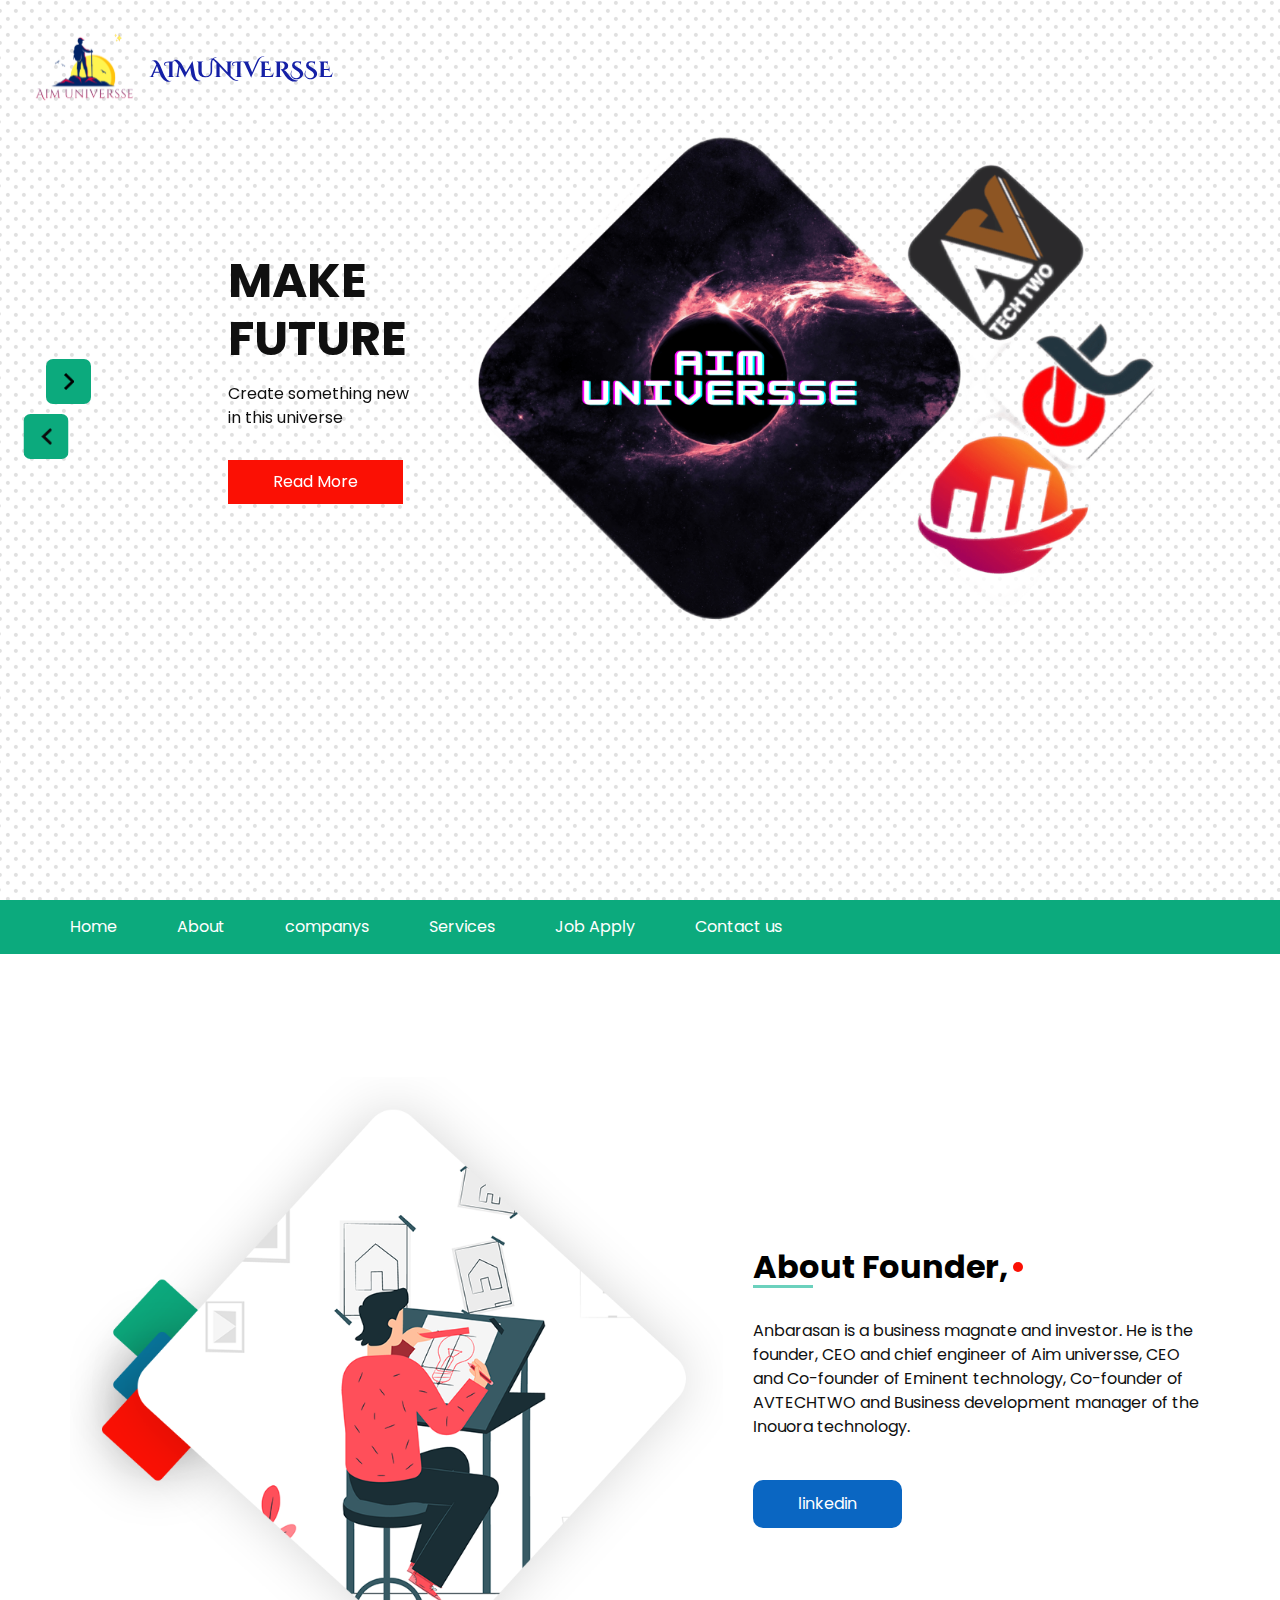
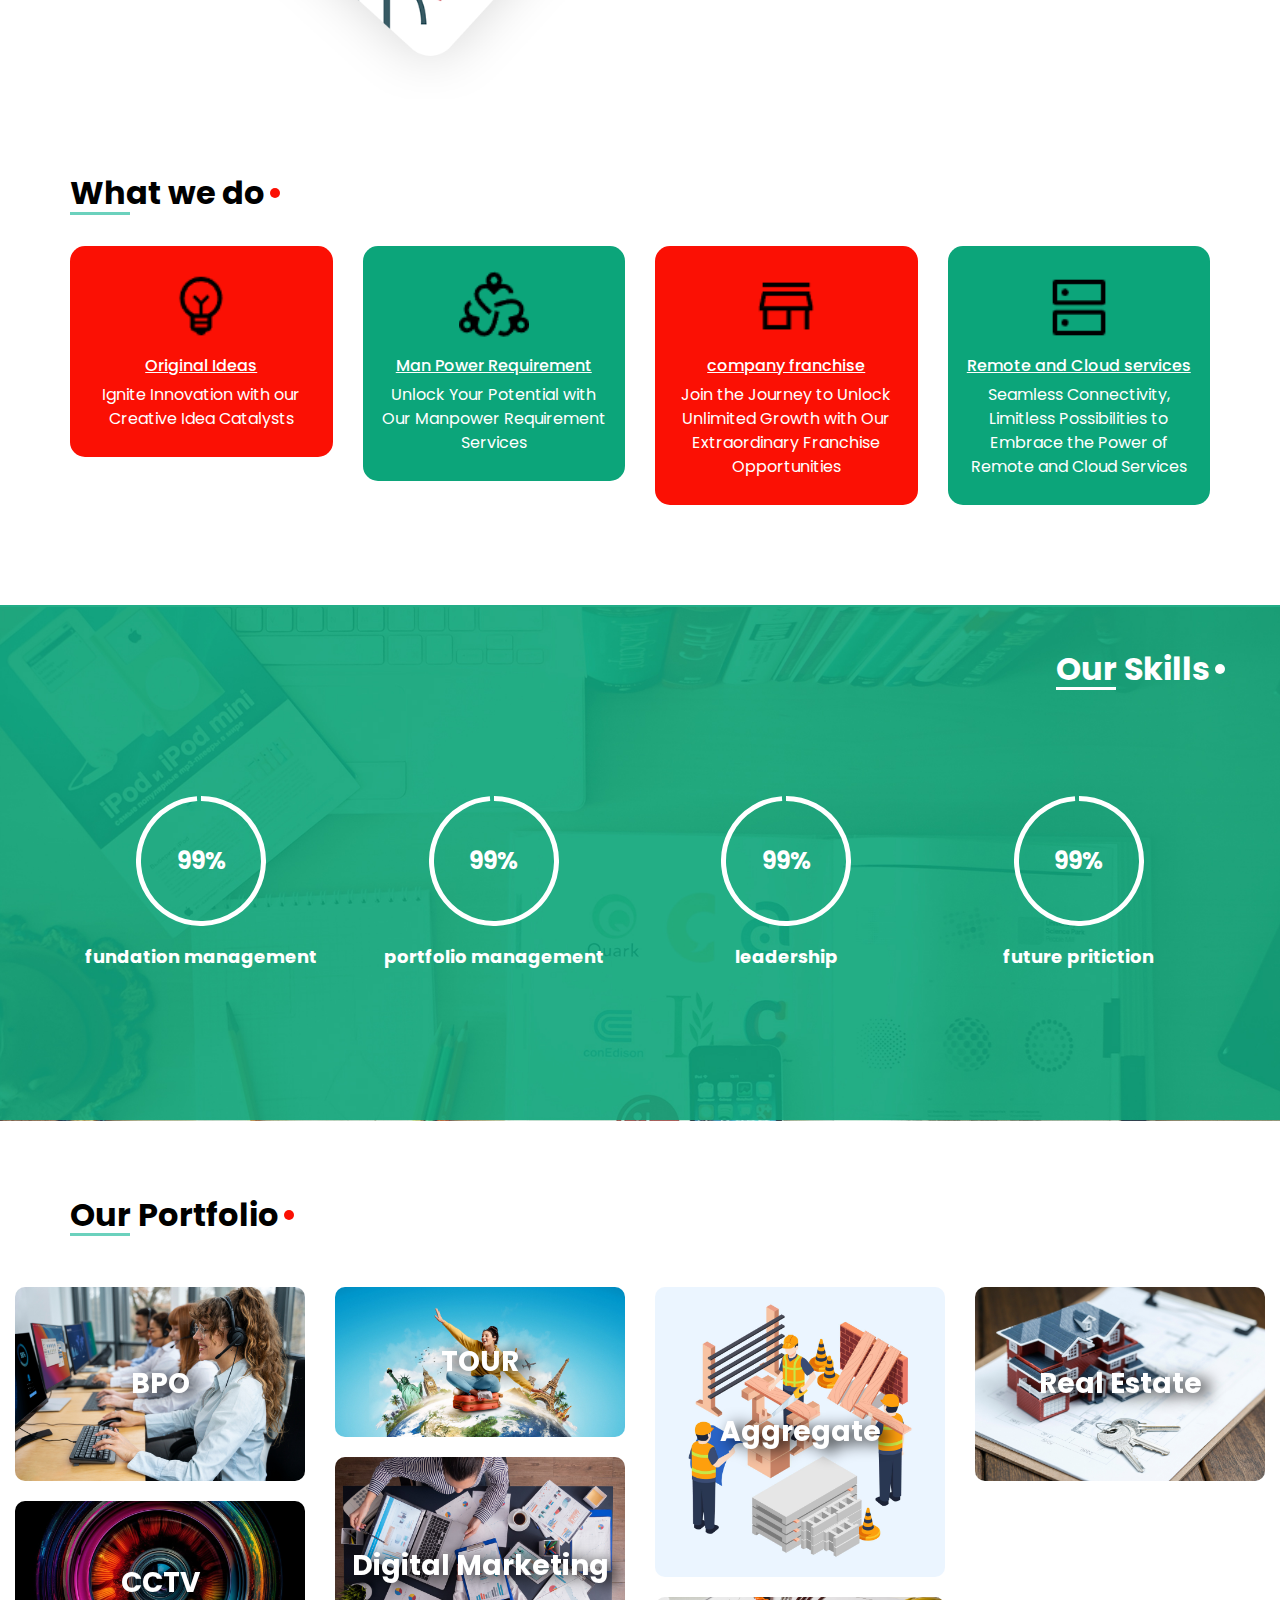
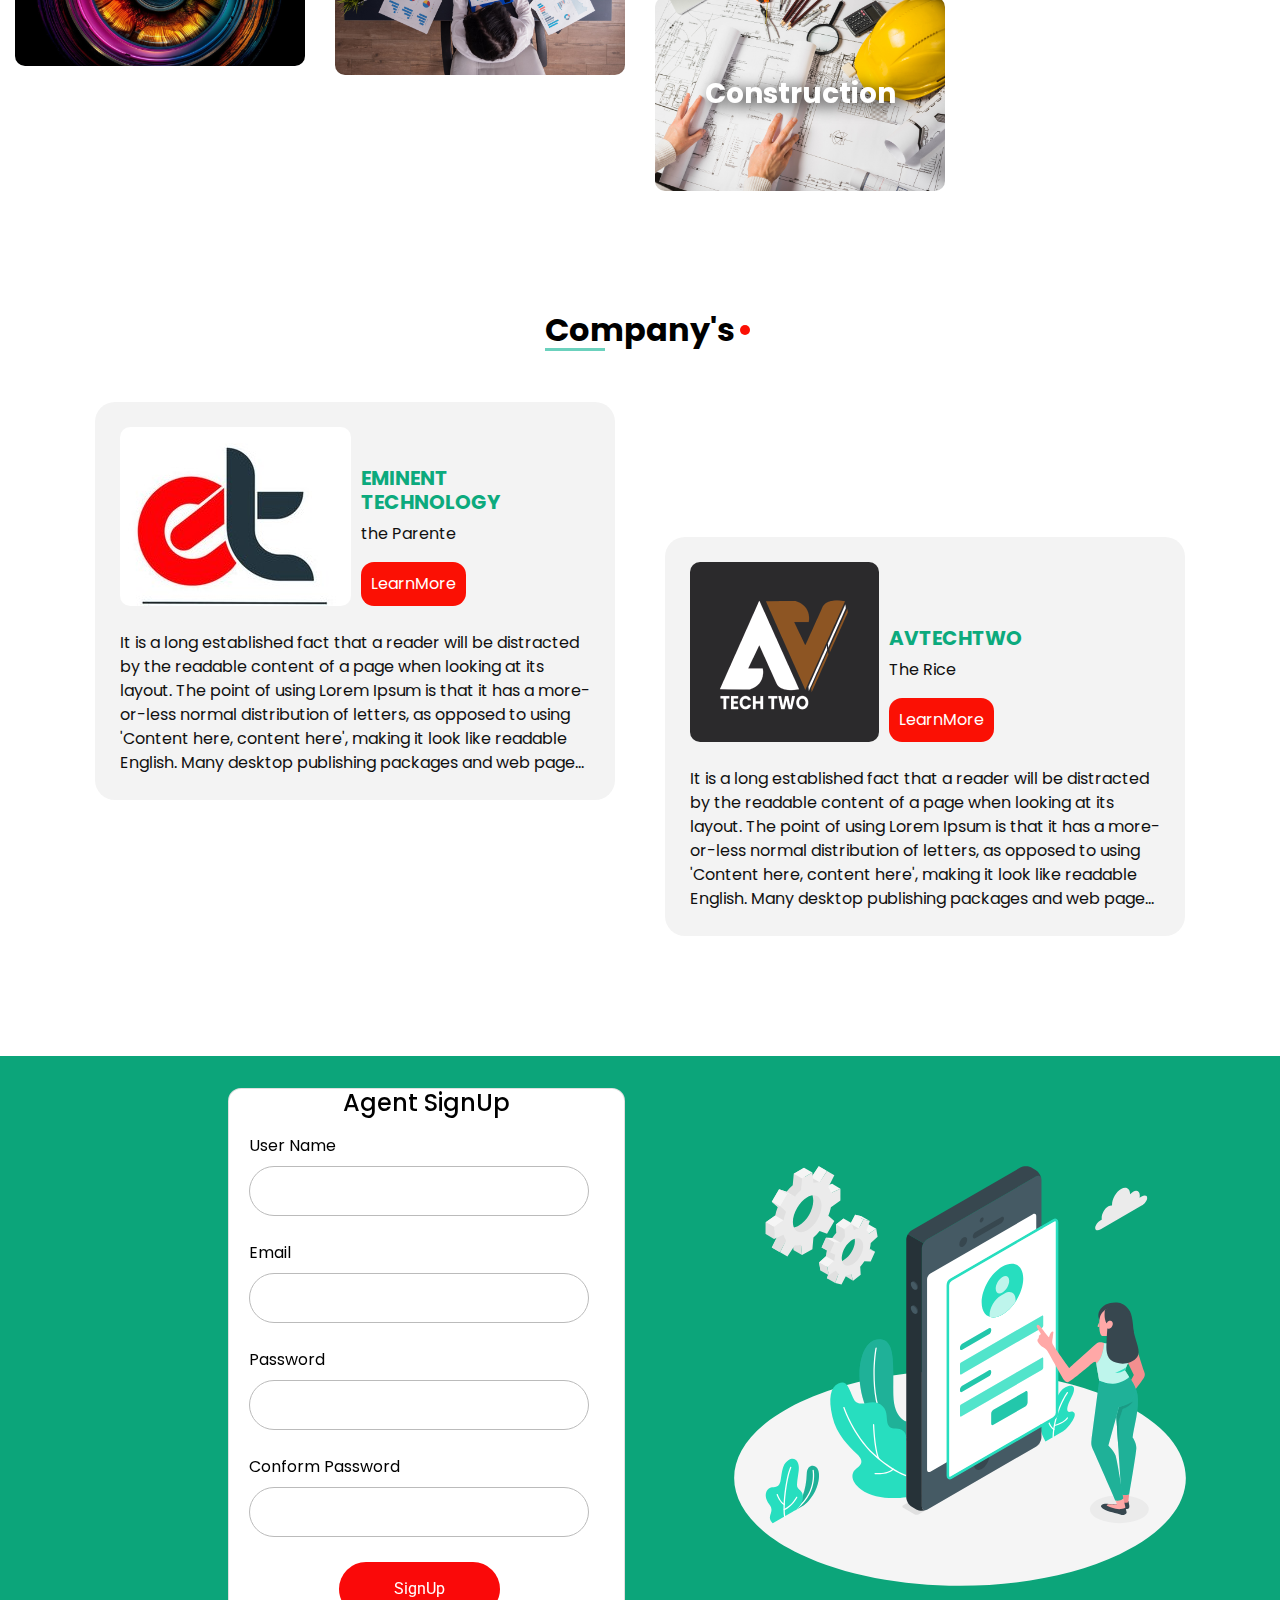
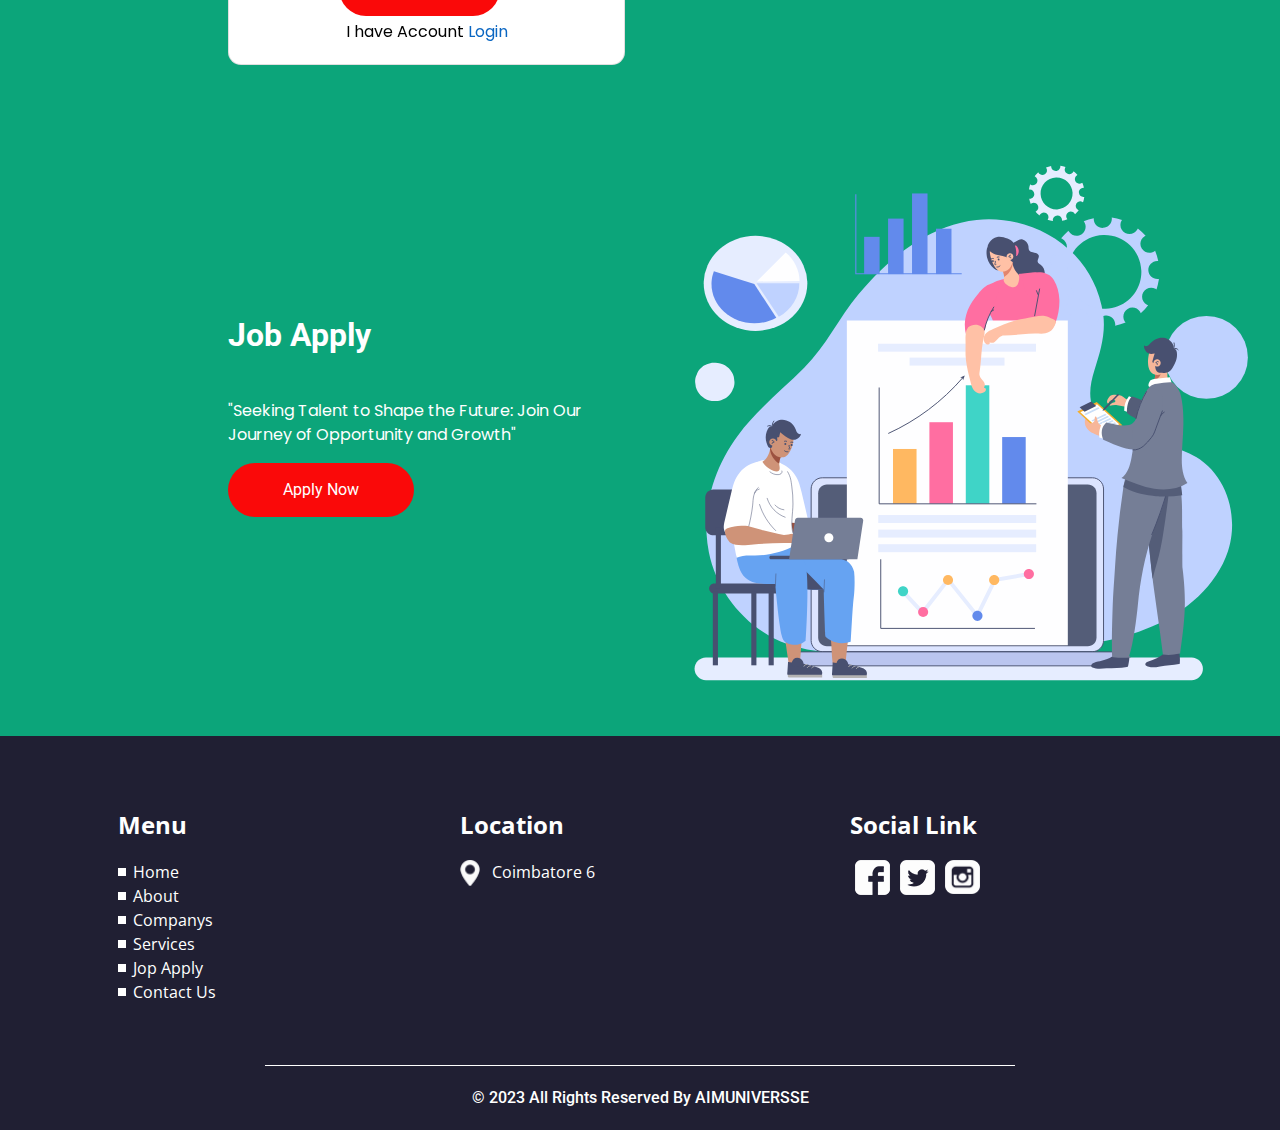
==== index.html @ 2c0c1b98 "aimuniversse files 08/12/2023" ====
<!DOCTYPE html>
<html lang="en">

<head>
  <!-- Basic -->
  <meta charset="utf-8" />
  <meta http-equiv="X-UA-Compatible" content="IE=edge" />
  <!-- Mobile Metas -->
  <meta name="viewport" content="width=device-width, initial-scale=1, shrink-to-fit=no" />
  <!-- Site Metas -->
  <meta name="keywords" content="" />
  <meta name="description" content="" />
  <meta name="author" content="" />

  <title>AIMUNIVERSSE</title>
  <!-- fevicon -->
<link rel="icon" type="image/x-icon" href="images/fevicon.ico">
  <!-- slider stylesheet -->
  <link rel="stylesheet" type="text/css" href="https://cdnjs.cloudflare.com/ajax/libs/OwlCarousel2/2.1.3/assets/owl.carousel.min.css" />

  <!-- bootstrap core css -->
  <link rel="stylesheet" type="text/css" href="css/bootstrap.css" />

  <!-- fonts style -->
  <link href="https://fonts.googleapis.com/css?family=Open+Sans:400,700|Poppins:400,700|Roboto:400,700&display=swap" rel="stylesheet" />
  <link rel="preconnect" href="https://fonts.googleapis.com">
<link rel="preconnect" href="https://fonts.gstatic.com" crossorigin>
<link href="https://fonts.googleapis.com/css2?family=Cinzel+Decorative:wght@700&family=Dongle:wght@300&family=Outfit&family=Roboto+Slab:wght@300&family=Teko:wght@300&display=swap" rel="stylesheet">
  <!-- Custom styles for this template -->
  <link href="css/style.css" rel="stylesheet" />
  <!-- responsive style -->
  <link href="css/responsive.css" rel="stylesheet" />
</head>

<body>
  <div class="hero_area">
    <!-- header section strats -->
    <header class="header_section">
      <div class="container-fluid">
        <nav class="navbar navbar-expand-lg custom_nav-container pt-3">
          <a class="navbar-brand" href="index.html">
            <svg width="120" height="100" viewBox="0 0 518 406" fill="none" xmlns="http://www.w3.org/2000/svg" xmlns:xlink="http://www.w3.org/1999/xlink">
              <rect width="518" height="406" fill="url(#pattern0)"/>
              <defs>
              <pattern id="pattern0" patternContentUnits="objectBoundingBox" width="1" height="1">
              <use xlink:href="#image0_1_2" transform="matrix(0.002 0 0 0.00255172 0 -0.137931)"/>
              </pattern>
              <image id="image0_1_2" width="500" height="500" xlink:href="[data-uri]"/>
              </defs>
              </svg>
               <span style="font-family: 'Cinzel Decorative'; color:#1520A6;" class="fs-md-5 fs-lg-5 fs-6" >
                Aimuniversse
               </span>
          </a>
          <button class="navbar-toggler" type="button" data-toggle="collapse" data-target="#navbarSupportedContent" aria-controls="navbarSupportedContent" aria-expanded="false" aria-label="Toggle navigation">
            <span class="navbar-toggler-icon"></span>
          </button>

          <div class="collapse navbar-collapse" id="navbarSupportedContent">
            <ul class="navbar-nav ml-auto mr-2">
              <li class="nav-item active">
                <a class="nav-link" href="index.html">Home <span class="sr-only">(current)</span></a>
              </li>
              <li class="nav-item">
                <a class="nav-link" href="#aboutsection">About </a>
              </li>
              <li class="nav-item">
                <a class="nav-link" href="#companys">companys </a>
              </li>
              <li class="nav-item">
                <a class="nav-link" href="#contact">Job Apply</a>
              </li>
              <li class="nav-item">
                <a class="nav-link" href="#footer">Contact us</a>
              </li>
            </ul>
            <div class="user_option">
              <div class="login_btn-container">
                
              </div>
              
            </div>
          </div>
          <div class="call_btn">
            <a href="">
           
            </a>
          </div>
        </nav>
      </div>
    </header>
    <!-- end header section -->

    <section class="slider_section">
      <div class="container-fluid">
        <div id="carouselExampleControls" class="carousel slide" data-ride="carousel">
          <div class="carousel-inner">
            <div class="carousel-item active">
              <div class="row">
                <div class="col-md-3 col-lg-2 offset-md-2">
                  <div class="detail-box">
                    <h1 style="text-transform: uppercase;">
                      Make Future
                    </h1>
                    <p>
                      Create something new in this universe
                    </p>
                    <div>
                      <a href="#aboutsection">
                        Read More
                      </a>
                    </div>
                  </div>
                </div>
                <div class="col-md-7 col-lg-8">
                  <div class="img-box">
                    <img  src="images/hero.png" alt="" />
                  </div>
                </div>
              </div>
            </div>
            <div class="carousel-item">
              <div class="row">
                <div class="col-md-3 col-lg-2 offset-md-2">
                  <div class="detail-box">
                    <h1 style="text-transform: uppercase;">
                      MAKE GOLES
                    </h1>
                    <p>
                      Aim for the Stars, Embrace the Universe: Welcome to AimUniversse
                    </p>
                    <div>
                      <a href="#aboutsection">
                        Read More
                      </a>
                    </div>
                  </div>
                </div>
                <div class="col-md-7 col-lg-8">
                  <div class="img-box">
                    <img src="images/hero.png" alt="" />
                  </div>
                </div>
              </div>
            </div>
            <div class="carousel-item">
              <div class="row">
                <div class="col-md-3 col-lg-2 offset-md-2 ">
                  <div class="detail-box">
                    <h1 style="text-transform: uppercase;">
                      MAKE NEW
                      UNIVERSE
                    </h1>
                    <p>
                      Building Dreams, Expanding Horizons: Discover the Potential of AimUniverse
                    </p>
                    <div>
                      <a href="#aboutsection">
                        Read More
                      </a>
                    </div>
                  </div>
                </div>
                <div class="col-md-7 col-lg-8">
                  <div class="img-box">
                    <img src="images/hero.png" alt="" />
                  </div>
                </div>
              </div>
            </div>
          </div>
          <a class="carousel-control-prev" href="#carouselExampleControls" role="button" data-slide="prev">
            <span class="sr-only">Previous</span>
          </a>
          <a class="carousel-control-next" href="#carouselExampleControls" role="button" data-slide="next">
            <span class="sr-only">Next</span>
          </a>
        </div>
      </div>
    </section>
  </div>

  <!-- custom menu -->
  <div class="custom_menu-container">
    <div class="container">
      <div class="custom_menu">
        <ul class="navbar-nav ">
          <li class="nav-item active">
            <a class="nav-link pl-0" href="index.html">Home <span class="sr-only">(current)</span></a>
          </li>
          <li class="nav-item">
            <a class="nav-link" href="#aboutsection">About </a>
          </li>
          <li class="nav-item">
            <a class="nav-link" href="#companys">companys</a>
          </li>
          <li class="nav-item">
            <a class="nav-link" href="#service">Services</a>
          </li>
          <li class="nav-item">
            <a class="nav-link" href="#contact">Job Apply</a>
          </li>
          <li class="nav-item">
            <a class="nav-link" href="#footer">Contact us</a>
          </li>
        </ul>
        <div class="user_option">
          <div class="login_btn-container">
           
          </div>
          
        </div>
      </div>
    </div>
  </div>

  <!-- custom menu -->

  <!-- about section -->

  <section class="about_section layout_padding mt-5" id="aboutsection">
    <div class="container">
      <div class="row">
        <div class="col-md-7">
          <div class="img-box">
            <img src="images/about-img.png" alt="" />
          </div>
        </div>
        <div class="col-md-5">
          <div class="detail-box">
            <div class="custom_heading-container">
              <h2>
                About Founder,
              </h2>
            </div>

            <p>
              Anbarasan is a business magnate and investor. He is the founder, CEO and chief engineer of Aim universse, CEO and Co-founder of Eminent technology, Co-founder of AVTECHTWO and Business development manager of the Inouora technology.
            </p>
            <div class="">
              <a style="background-color:#0A66C2;" href="">
                linkedin
              </a> 
            </div>
          </div>
        </div>
      </div>
    </div>
  </section>

  <!-- end about section -->

  <!-- do section -->
  <section class="do_section layout_padding-bottom" id="service">
    <div class="container">
      <div class="custom_heading-container">
        <h2>
          What we do
        </h2>
      </div>
      <div class="row">
        <div class="col-md-3 col-sm-6">
          <div class="content-box bg-red">
            <div class="img-box">
              <img src="images/ideas.png" alt="" />
            </div>
            <div class="detail-box">
              <h6  style="text-decoration: underline;">
                Original Ideas
              </h6>
              <p>
                Ignite Innovation with our Creative Idea Catalysts
              </p>
            </div>
          </div>
        </div>
        <div class="col-md-3 col-sm-6">
          <div class="content-box bg-green">
            <div class="img-box">
              <img src="images/manpower.png" alt="" />
            </div>
            <div class="detail-box">
              <h6 style="text-decoration: underline;">
                Man Power Requirement
              </h6>
              <p>
                Unlock Your Potential with Our Manpower Requirement Services
              </p>
            </div>
          </div>
        </div>
        <div class="col-md-3 col-sm-6">
          <div class="content-box bg-red">
            <div class="img-box">
              <img src="images/shop.png" alt="" />
            </div>
            <div class="detail-box">
              <h6  style="text-decoration: underline;">
                company franchise
              </h6>
              <p>
                Join the Journey to Unlock Unlimited Growth with Our Extraordinary Franchise Opportunities
              </p>
            </div>
          </div>
        </div>
        <div class="col-md-3 col-sm-6">
          <div class="content-box bg-green">
            <div class="img-box">
              <img src="images/server.png" alt="" />
            </div>
            <div class="detail-box">
              <h6  style="text-decoration: underline;">
                Remote and  Cloud services
              </h6>
              <p>
                Seamless Connectivity, Limitless Possibilities to Embrace the Power of Remote and Cloud Services
              </p>
            </div>
          </div>
        </div>
      </div>
    </div>
  </section>

  <!-- end do section -->
  <!-- skill section -->

  <section class="skill_section layout_padding2">
    <div class="container">
      <div class="custom_heading-container">
        <h2>
          Our Skills
        </h2>
      </div>
      <div class="skill_padding">
        <div class="row">
          <div class="col-md-3 col-sm-6">
            <div class="box">
              <div class="circle" id="circles-1"></div>
              <h6>
                fundation management
              </h6>
            </div>
          </div>
          <div class="col-md-3 col-sm-6">
            <div class="box">
              <div class="circle" id="circles-2"></div>
              <h6>
                portfolio management
              </h6>
            </div>
          </div>
          <div class="col-md-3 col-sm-6">
            <div class="box">
              <div class="circle" id="circles-3"></div>
              <h6>
                leadership
              </h6>
            </div>
          </div>
          <div class="col-md-3 col-sm-6">
            <div class="box">
              <div class="circle" id="circles-4"></div>
              <h6>
                future pritiction
              </h6>
            </div>
          </div>
        </div>
      </div>
    </div>
  </section>

  <!-- end skill section -->

  <!-- portfolio section -->
  <section class="portfolio_section layout_padding" id="portfolio">
    <div class="container">
      <div class="custom_heading-container">
        <h2>
          Our Portfolio
        </h2>
      </div>
    </div>
    <div class="container-fluid">
      <div class="row">
        <div class="col-md-6">
          <div class="row">
            <div class="col-sm-6">
              <div class="box b-1">
                <img src="images/slide_003.jpg" alt="" />
                <h4>
                  BPO
                </h4>
              </div>
              
              <div class="box b-2">
                <img src="images/slide_002.jpg" alt="" />
                <h4>
                  CCTV
                </h4>
              </div>
            </div>
            <div class="col-sm-6">
              <div class="box b-3">
                <img src="images/tour_01.jpg" alt="" />
                <h4>
                  TOUR
                </h4>
              </div>
              <div class="box b-3" style="margin-top: 20px;">
                <img src="images/digital_001.jpg" alt="" />
                <h4>
                  Digital Marketing
                </h4>
              </div>
            </div>
          </div>
        </div>
        <div class="col-md-6">
          <div class="row">
            <div class="col-sm-6">
              <div class="box b-4">
                <img src="images/aggregate_1.jpg" alt="" />
                <h4>
                  Aggregate
                </h4>
              </div>
              <div class="box b-5">
                <img src="images/constraction.jpg" alt="" />
                <h4>
                  Construction
                </h4>
              </div>
            </div>
            <div class="col-sm-6">
              <div class="box b-6">
                <img src="images/real_eastat_1.jpg" alt="" />
                <h4>
                  Real Estate
                </h4>
              </div>
              
            </div>
          </div>
        </div>
      </div>
    </div>
  </section>

  <!-- end portfolio section -->

  <!-- client section -->
  <section class="client_section layout_padding-bottom" id="companys">
    <div class="container">
      <div class="custom_heading-container">
        <h2>
          Company's
        </h2>
      </div>
    </div>

    <div class="container">
      <div id="carouselExample2Controls" class="carousel slide" data-ride="carousel">
        <div class="carousel-inner">
          <div class="carousel-item active">
            <div class="client_container layout_padding2">
              <div class="client_box b-1">
                <div class="client-id">
                  <div class="img-box">
                    <img src="images/client-1.jpg" alt="" />
                  </div>
                  <div class="name">
                    <h5>
                      Eminent Technology
                    </h5>
                    <p>
                      the Parente
                    </p>
                    <button value="LearnMore"id="dbutton" style="
                    padding: 10px ;
                    background-color:#FB1004;
                    border-radius:13px;
                    display: grid;
                    place-items: center;
                    text-align: center;
                    color:#ffffff;
                    cursor: pointer;
                    outline: none;
                    border:none" >
                    <a href="https://eminenttechnology.in/" style="text-decoration: none; color: #ffffff;">LearnMore</a>
                    </button>
                  </div>
                </div>
                <div class="detail">
                  <p>
                    It is a long established fact that a reader will be distracted
                    by the readable content of a page when looking at its layout.
                    The point of using Lorem Ipsum is that it has a more-or-less
                    normal distribution of letters, as opposed to using 'Content
                    here, content here', making it look like readable English. Many
                    desktop publishing packages and web page editors now use Lorem
                    Ipsum as their default model It is a long established fact that
                    a reader will be distracted by the readable content of a page
                    when looking at its layout. The point of using Lorem Ipsum is
                    that it has a more-or-less normal distribution of letters, as
                    opposed to using 'Content here, content here', making it look
                    like readable English. Many desktop publishing packages and web
                    page editors now use Lorem Ipsum as their default model
                  </p>
                </div>
              </div>
              <div class="client_box b-2">
                <div class="client-id">
                  <div class="img-box">
                    <img src="images/client-2.png" alt="" />
                  </div>
                  <div class="name">
                    <h5>
                      Avtechtwo
                    </h5>
                    <p>
                      The Rice 
                    </p>
                    <button value="LearnMore" id="dbutton"  style="
                    padding: 10px ;
                    background-color:#FB1004;
                    border-radius:13px;
                    display: grid;
                    place-items: center;
                    text-align: center;
                    color:#ffffff;
                    cursor: pointer;
                    outline: none;
                    border:none">
                    <a href="https://avtechtwo.com/" style="text-decoration: none; color: #ffffff;">
                      LearnMore
                    </a>
                    </button>
                  </div>
                </div>
                <div class="detail">
                  <p>
                    It is a long established fact that a reader will be distracted
                    by the readable content of a page when looking at its layout.
                    The point of using Lorem Ipsum is that it has a more-or-less
                    normal distribution of letters, as opposed to using 'Content
                    here, content here', making it look like readable English. Many
                    desktop publishing packages and web page editors now use Lorem
                    Ipsum as their default model It is a long established fact that
                    a reader will be distracted by the readable content of a page
                    when looking at its layout. The point of using Lorem Ipsum is
                    that it has a more-or-less normal distribution of letters, as
                    opposed to using 'Content here, content here', making it look
                    like readable English. Many desktop publishing packages and web
                    page editors now use Lorem Ipsum as their default model
                  </p>
                  
                </div>
              </div>
            </div>
          </div>
          
        <a class="carousel-control-prev" href="#carouselExample2Controls" role="button" data-slide="prev">
          <span class="sr-only">Previous</span>
        </a>
        <a class="carousel-control-next" href="#carouselExample2Controls" role="button" data-slide="next">
          <span class="sr-only">Next</span>
        </a>
      </div>
    </div>
  </section>

  <!-- end client section -->

  <!-- contact section -->

  <section class="contact_section " id="signup_from ">
    <div class="container-fluid">
      <div class="row">
        <div class="col-lg-4 offset-lg-2 col-md-5 offset-md-1 col-12  justify-content-center align-items-center" id="from_c">
       
          <div>
            <div class="card rounded-4 needs-validation" id="from_1">
              <div class="text-center">
                <h4>Agent SignUp</h4>
              </div>
              <div class="cord-body pt-2">
				<form  style="margin-left: 20px;" >
                <label for="user_name" class="  from-label">User Name</label>
                <input id="user_name" type="text" class=" form-label-sm  position-relative" required>
                <label for="user_email" class="  from-label">Email</label>
                <input type="email" id="user_email" class=" from-control  position-relative" required>
                <label for="user_password" class="  from-label">Password</label>
                <input type="password" id="user_password" class=" from-control  position-relative" required>
                <label for="user_password_c" class="  from-label">Conform Password</label>
                <input type="password" id="user_password_c" class=" from-control  position-relative" required>
               <div id="submit_button">
                <button type="submit" class="btn btn-primery text-center"  style="color:#ffffff"> SignUp</button>
               </div>
			</form>
                <p class="text-center p-1">I have Account <span style="color: #0A66C2; cursor: pointer;" onclick="fileThediv()">Login</span></p>
              </div>
            </div>
            <div class="card rounded-4" id="from_2">
              <div class="text-center ">
                <h4>Agent Login</h4>
              </div>
              <div class="cord-body pt-2">
				<form  style="margin-left:20px ;">
                <label for="user_name1" class=" from-label">User Name</label><br>
                <input id="user_name1" type="text" class=" form-label "><br>
                
                <label for="user_password1" class="  from-label">Password</label><br>
                <input type="password" id="user_password1" class="from-control ">
               
               <div id="submit_button">
                <button type="submit" class="btn btn-primery text-center"  style="color:#ffffff"> Login</button>
               </div>
			</form>
                <p class="text-center p-1">I Don't Have Account <span style="color: #0A66C2; cursor: pointer;" onclick="fileThediv()">SignUp</span></p>
              </div>
            </div>
          </div>
        </div>
        <div class="col-md-6 px-0">
          <div class="img-box">
            <?xml version="1.0" encoding="utf-8"?>
<!-- Generator: Adobe Illustrator 27.5.0, SVG Export Plug-In . SVG Version: 6.00 Build 0)  -->
<svg version="1.1" xmlns="http://www.w3.org/2000/svg" xmlns:xlink="http://www.w3.org/1999/xlink" x="0px" y="0px"
	 viewBox="0 0 500 500" style="enable-background:new 0 0 500 500;" xml:space="preserve">
<g id="Floor">
	<path id="XMLID_413_" style="fill:#F5F5F5;" d="M125.235,389.243c68.906,32.842,180.625,32.843,249.531,0.001
		c68.906-32.843,68.906-86.09,0-118.932c-68.906-32.842-180.626-32.842-249.532-0.001
		C56.328,303.153,56.328,356.401,125.235,389.243z"/>
</g>
<g id="Shadow">
	<path id="XMLID_418_" style="fill:#EBEBEB;" d="M358.282,361.766c8.974,4.277,23.522,4.277,32.496,0
		c8.974-4.276,8.974-11.211,0-15.488c-8.974-4.276-23.522-4.276-32.496,0C349.309,350.555,349.309,357.489,358.282,361.766z"/>
</g>
<g id="Plants">
	<g>
		<g id="XMLID_292_">
			<g id="XMLID_378_">
				<g>
					<path id="XMLID_372_" style="fill:#27DEBF;" d="M119.954,355.593l8.124-4.69c0,0,6.702-4.926,10.021-14.071
						c2.511-6.92,2.165-12.185,0.364-14.823c-2.215-3.247-7.946-2.68-8.174,4.166C129.841,339.654,125.908,348.98,119.954,355.593z"
						/>
					<path id="XMLID_1_" style="opacity:0.2;" d="M119.954,355.593l8.124-4.69c0,0,6.702-4.926,10.021-14.071
						c2.511-6.92,2.165-12.185,0.364-14.823c-2.215-3.247-7.946-2.68-8.174,4.166C129.841,339.654,125.908,348.98,119.954,355.593z"
						/>
				</g>
				<path style="fill:#FFFFFF;" d="M119.955,356.093c-0.159,0-0.314-0.075-0.412-0.216c-0.157-0.227-0.101-0.538,0.126-0.695
					c18.797-13.007,15.156-31.128,15.117-31.31c-0.058-0.27,0.114-0.536,0.383-0.594c0.272-0.06,0.536,0.113,0.594,0.383
					c0.041,0.188,3.839,18.943-15.525,32.343C120.152,356.065,120.053,356.093,119.955,356.093z"/>
			</g>
			<g id="XMLID_379_">
				<path id="XMLID_364_" style="fill:#27DEBF;" d="M103.706,364.974c0,0-2.828-2.303-2.144-5.42
					c0.685-3.118,2.509-5.359-0.627-9.381c-3.136-4.023-3.946-9.381-0.258-12.287c2.851-2.247,7.3,0.938,8.907-5.016
					c1.172-4.34,0.772-13.949,6.309-17.146c5.536-3.196,8.974,1.616,8.124,8.134c-0.76,5.831-1.831,11.445-1.005,12.974
					c1.615,2.988,4.391,2.587,4.265,8.065c-0.118,5.101-4.94,9.322-4.94,9.322L103.706,364.974z"/>
				<path style="fill:#FFFFFF;" d="M112.998,360.108c-0.25,0-0.465-0.186-0.496-0.44c-1.431-11.849,1.979-32.307,4.8-38.388
					c0.116-0.251,0.411-0.362,0.664-0.243c0.251,0.116,0.359,0.413,0.243,0.663c-2.771,5.976-6.083,26.522-4.714,37.849
					c0.033,0.273-0.163,0.522-0.437,0.556C113.038,360.107,113.018,360.108,112.998,360.108z"/>
				<path style="fill:#FFFFFF;" d="M112.727,350.884c-0.074,0-0.148-0.017-0.219-0.051c-3.47-1.696-5.669-7.722-5.761-7.978
					c-0.093-0.26,0.042-0.546,0.301-0.64c0.26-0.093,0.546,0.041,0.64,0.302c0.021,0.059,2.154,5.898,5.259,7.417
					c0.248,0.121,0.351,0.421,0.229,0.669C113.09,350.781,112.913,350.884,112.727,350.884z"/>
				<path style="fill:#FFFFFF;" d="M112.671,354.877c-0.198,0-0.386-0.119-0.464-0.315c-0.102-0.256,0.022-0.547,0.278-0.649
					c5.839-2.34,9.479-9.298,9.515-9.368c0.127-0.245,0.428-0.343,0.673-0.215c0.246,0.126,0.342,0.428,0.215,0.674
					c-0.154,0.299-3.85,7.36-10.032,9.837C112.796,354.865,112.733,354.877,112.671,354.877z"/>
			</g>
		</g>
		<g>
			<g id="XMLID_366_">
				<path id="XMLID_374_" style="fill:#27DEBF;" d="M316.802,301.083c0,0-4.373-7.072-4.795-14.772
					c-0.422-7.699,1.268-10.895,3.586-11.813c2.318-0.917,2.494,1.908,3.691,3.583c1.198,1.675,3.62,0.716,4.515-4.491
					c0.895-5.206,4.178-14.03,10.969-15.714c7.501-1.858,3.478,6.94,1.595,10.373c-1.884,3.433-3.352,8.108-2.109,9.381
					c1.241,1.273,3.166-1.079,5.013,1.102c2.229,2.632-4.7,12.095-8.677,14.391L316.802,301.083z"/>
				<path style="fill:#FFFFFF;" d="M322.792,298.105c-0.009,0-0.018,0-0.026-0.001c-0.276-0.015-0.487-0.25-0.473-0.525
					c1.101-20.477,11.094-34.658,11.195-34.799c0.161-0.226,0.474-0.276,0.697-0.115c0.225,0.16,0.276,0.473,0.115,0.697
					c-0.099,0.139-9.925,14.098-11.01,34.27C323.277,297.898,323.057,298.105,322.792,298.105z"/>
				<path style="fill:#FFFFFF;" d="M323.363,292.202c-0.082,0-0.165-0.02-0.242-0.063c-2.801-1.55-4.352-6.148-4.416-6.344
					c-0.087-0.262,0.055-0.545,0.317-0.632c0.261-0.09,0.546,0.056,0.632,0.317c0.015,0.044,1.493,4.424,3.951,5.783
					c0.241,0.134,0.329,0.438,0.195,0.68C323.71,292.109,323.539,292.202,323.363,292.202z"/>
				<path style="fill:#FFFFFF;" d="M323.853,289.171c-0.224,0-0.428-0.15-0.484-0.377c-0.068-0.269,0.094-0.54,0.361-0.607
					c7.218-1.825,9.718-5.608,9.742-5.646c0.149-0.232,0.459-0.299,0.69-0.152c0.232,0.148,0.302,0.456,0.153,0.688
					c-0.106,0.169-2.704,4.148-10.34,6.078C323.935,289.166,323.894,289.171,323.853,289.171z"/>
			</g>
			<g>
				<g>
					<path id="XMLID_363_" style="fill:#27DEBF;" d="M208.022,285.535c0,0-9.589-2.338-10.088-20.293
						c-0.539-19.381,2.35-41.991-8.96-43.83c-11.309-1.839-17.655,12.028-17.51,28.143c0.127,14.149,5.825,44.849,36.557,50.866
						L208.022,285.535z"/>
					<path id="XMLID_3_" style="opacity:0.2;" d="M208.022,285.535c0,0-9.589-2.338-10.088-20.293
						c-0.539-19.381,2.35-41.991-8.96-43.83c-11.309-1.839-17.655,12.028-17.51,28.143c0.127,14.149,5.825,44.849,36.557,50.866
						L208.022,285.535z"/>
				</g>
				<path style="fill:#FFFFFF;" d="M208.021,298.575c-0.03,0-0.06-0.003-0.09-0.008c-6.915-1.26-12.543-5.064-16.729-11.307
					c-12.424-18.534-8.51-53.13-7.225-59.173c0.058-0.271,0.322-0.441,0.593-0.385c0.27,0.058,0.442,0.323,0.385,0.593
					c-1.271,5.976-5.153,40.165,7.077,58.409c4.029,6.01,9.438,9.67,16.077,10.879c0.272,0.05,0.452,0.311,0.402,0.582
					C208.469,298.406,208.258,298.575,208.021,298.575z"/>
				<g id="XMLID_380_">
					<path id="XMLID_361_" style="fill:#27DEBF;" d="M208.022,344.67c-9.915,1.344-26.019,1.32-35.295-5.996
						c-9.276-7.316-7.347-13.622-3.778-16.252c3.568-2.631,6.667-5.637,0.529-11.474c-6.139-5.837-16.006-15.217-19.196-29.289
						c-3.191-14.071-1.62-22.865,4.659-25.798c6.093-2.845,7.698,1.675,11.427,10.996c3.729,9.322,12.122,1.33,19.298,4.24
						c7.175,2.909,6.894,8.67,7.346,13.622c0.453,4.951,2.822,6.32,6.885,6.32c4.063,0,8.123,2.345,8.124,7.035L208.022,344.67z"/>
					<path style="fill:#FFFFFF;" d="M208.022,328.333c-0.044,0-0.09-0.006-0.135-0.018c-0.429-0.12-10.683-3.105-25.606-16.814
						c-15.898-14.604-23.404-36.499-23.478-36.718c-0.088-0.262,0.052-0.546,0.314-0.634c0.262-0.086,0.545,0.053,0.633,0.313
						c0.073,0.218,7.503,21.876,23.207,36.302c14.724,13.525,25.097,16.558,25.2,16.587c0.266,0.075,0.42,0.35,0.346,0.617
						C208.441,328.189,208.241,328.333,208.022,328.333z"/>
					<path style="fill:#FFFFFF;" d="M186.434,314.992c-0.2,0-0.389-0.121-0.466-0.318c-3.209-8.247-3.936-25.876-3.965-26.622
						c-0.011-0.275,0.204-0.508,0.48-0.52c0.256,0.003,0.508,0.204,0.519,0.48c0.007,0.181,0.75,18.208,3.898,26.298
						c0.1,0.258-0.027,0.548-0.285,0.648C186.555,314.981,186.494,314.992,186.434,314.992z"/>
					<path style="fill:#FFFFFF;" d="M186.35,326.853c-1.554,0-2.629-0.122-2.759-0.138c-0.274-0.032-0.47-0.281-0.438-0.556
						c0.033-0.273,0.279-0.477,0.556-0.437c0.093,0.009,9.397,1.061,13.67-3.297c0.192-0.199,0.51-0.199,0.707-0.008
						c0.197,0.193,0.2,0.511,0.007,0.707C194.966,326.315,189.608,326.853,186.35,326.853z"/>
				</g>
			</g>
		</g>
	</g>
</g>
<g id="Gear">
	<g id="XMLID_272_">
		<g id="XMLID_561_">
			<path id="XMLID_562_" style="fill:#E0E0E0;" d="M179.148,137.494l-1.074-6.235l-5.564,3.661
				c-0.557-1.066-1.273-1.922-2.115-2.568l2.662-7.201l-4.956-1.108l-3.662,6.978c-1.213,0.187-2.494,0.596-3.814,1.242
				l-1.585-5.259l-5.936,4.667l0.389,6.2c-1.202,1.337-2.301,2.799-3.282,4.337l-4.905-0.242l-3.439,7.708l4.212,1.796
				c-0.445,1.658-0.731,3.303-0.832,4.885l-5.347,4.917l1.074,6.235l5.563-3.661c0.557,1.066,1.273,1.922,2.116,2.568l-2.663,7.201
				l4.957,1.108l5.238-5.107c1.214-0.186,0.918-2.466,2.238-3.112l1.584,5.259l5.937-4.667l-0.153-2.439
				c1.201-1.336,5.738-4.286,6.719-5.824l1.232-2.032l3.439-7.708l-1.602-2.902l-1.778-3.779L179.148,137.494z M161.016,158.044
				c-4.554,3.58-5.941,4.361-6.765-0.422s1.84-12.077,6.395-15.657c4.554-3.581,6.302-3.848,7.125,0.935
				S165.57,154.463,161.016,158.044z"/>
			<polygon id="XMLID_271_" style="fill:#F5F5F5;" points="168.102,124.043 174.586,127.782 170.925,134.76 164.439,131.02 			"/>
			<polygon id="XMLID_144_" style="fill:#F5F5F5;" points="184.56,134.999 178.997,138.66 172.511,134.92 178.075,131.259 			"/>
			<polygon id="XMLID_143_" style="fill:#E0E0E0;" points="183.666,152.833 179.455,151.036 172.97,147.296 177.181,149.093 			"/>
			<polygon id="XMLID_621_" style="fill:#E0E0E0;" points="145.99,173.615 152.476,177.355 155.138,170.154 148.653,166.414 			"/>
			<polygon id="XMLID_142_" style="fill:#E0E0E0;" points="166.494,175.503 160.008,171.763 158.424,166.504 164.909,170.244 			"/>
			<path id="XMLID_516_" style="fill:#EBEBEB;" d="M185.633,141.234l-1.074-6.235l-5.563,3.661
				c-0.557-1.066-1.274-1.922-2.116-2.568l2.663-7.201l-4.957-1.108l-3.662,6.978c-1.213,0.187-2.495,0.596-3.815,1.242
				l-1.585-5.259l-5.936,4.667l0.389,6.2c-1.201,1.336-2.301,2.799-3.282,4.337l-4.905-0.242l-3.439,7.708l4.212,1.796
				c-0.445,1.658-0.73,3.303-0.832,4.886l-5.347,4.917l1.074,6.235l5.563-3.661c0.557,1.065,1.273,1.922,2.115,2.568l-2.662,7.201
				l4.957,1.108l3.662-6.978c1.213-0.186,2.494-0.596,3.814-1.242l1.585,5.259l5.936-4.667l-0.389-6.2
				c1.202-1.336,2.301-2.799,3.282-4.337l4.905,0.242l3.438-7.708l-4.212-1.796c0.445-1.658,0.731-3.303,0.831-4.885
				L185.633,141.234z M167.501,161.784c-4.554,3.581-8.914,2.605-9.738-2.178s2.201-11.564,6.755-15.144
				c4.554-3.581,8.913-2.606,9.737,2.177C175.079,151.423,172.055,158.203,167.501,161.784z"/>
			<polygon id="XMLID_603_" style="fill:#F5F5F5;" points="165.525,130.743 159.04,127.003 153.104,131.67 159.589,135.41 			"/>
			<polygon id="XMLID_614_" style="fill:#E0E0E0;" points="153.104,131.67 153.493,137.87 159.977,141.609 159.589,135.41 			"/>
			<polygon id="XMLID_615_" style="fill:#F5F5F5;" points="156.696,145.947 150.21,142.207 145.306,141.965 151.791,145.705 			"/>
			<polygon id="XMLID_616_" style="fill:#E0E0E0;" points="145.306,141.965 141.867,149.673 148.352,153.413 151.791,145.705 			"/>
			<polygon id="XMLID_617_" style="fill:#F5F5F5;" points="151.732,160.095 145.247,156.355 139.9,161.272 146.385,165.012 			"/>
			<polygon id="XMLID_619_" style="fill:#E0E0E0;" points="147.459,171.247 140.974,167.507 139.9,161.272 146.385,165.012 			"/>
			<polygon id="XMLID_145_" style="fill:#F5F5F5;" points="174.586,127.782 168.102,124.043 173.058,125.151 179.543,128.891 			"/>
		</g>
		<g id="XMLID_558_">
			<path id="XMLID_579_" style="fill:#E0E0E0;" d="M150.093,109.215v-9.313l-7.411,3.341c-0.447-1.72-1.127-3.194-2.002-4.411
				l4.669-9.415l-5.703-3.293l-5.819,8.752c-1.491-0.149-3.108-0.002-4.821,0.472l-0.813-8.089l-8.064,4.656l-0.813,9.027
				c-1.713,1.505-3.33,3.225-4.821,5.095l-5.819-2.032l-5.703,9.877l4.669,4.023c-0.874,2.226-1.555,4.487-2.002,6.723l-7.411,5.217
				v9.312l7.411-3.341c0.447,1.72,1.128,3.194,2.002,4.411l-4.669,9.415l5.703,3.292l5.819-8.751
				c1.491,0.149,3.108,0.001,4.821-0.472l0.813,8.089l8.064-4.656l0.813-9.027c2.403-0.802,4.975-2.662,6.465-4.532l4.174,1.47
				l5.703-9.877l-3.499-3.015c0.874-2.226,0.967-5.785,0.831-7.73L150.093,109.215z M124.162,132.465
				c-6.187,3.572-10.033,1.038-10.033-6.106c0-7.144,5.113-15.896,11.3-19.468c6.187-3.572,9.935-0.974,9.935,6.17
				C135.365,120.206,130.349,128.893,124.162,132.465z"/>
			<polygon id="XMLID_582_" style="fill:#F5F5F5;" points="146.132,89.865 139.646,86.125 133.828,94.877 140.313,98.616 			"/>
			<polygon id="XMLID_581_" style="fill:#F5F5F5;" points="156.578,103.642 150.093,99.902 142.682,103.243 149.167,106.983 			"/>
			<polygon id="XMLID_580_" style="fill:#E0E0E0;" points="126.615,155.54 120.13,151.8 119.317,143.711 125.803,147.451 			"/>
			<polygon id="XMLID_576_" style="fill:#E0E0E0;" points="102.975,149.642 109.46,153.382 114.129,143.967 107.644,140.227 			"/>
			<path id="XMLID_524_" style="fill:#EBEBEB;" d="M156.578,112.955v-9.313l-7.411,3.341c-0.447-1.72-1.128-3.194-2.002-4.411
				l4.669-9.415l-5.703-3.293l-5.819,8.752c-1.49-0.149-3.107-0.002-4.82,0.472l-0.813-8.088l-8.064,4.656l-0.813,9.027
				c-1.713,1.505-3.33,3.225-4.821,5.095l-5.819-2.032l-5.703,9.878l4.669,4.023c-0.874,2.226-1.555,4.486-2.002,6.722l-7.411,5.217
				v9.312l7.411-3.341c0.447,1.72,1.128,3.194,2.002,4.411l-4.669,9.415l5.703,3.292l5.819-8.751
				c1.491,0.148,3.108,0.001,4.821-0.472l0.813,8.089l8.064-4.656l0.813-9.027c1.713-1.504,3.33-3.225,4.82-5.094l5.819,2.032
				l5.703-9.877l-4.669-4.023c0.874-2.226,1.555-4.486,2.002-6.722L156.578,112.955z M130.647,136.205
				c-6.187,3.572-11.203,0.676-11.203-6.468c0-7.144,5.016-15.832,11.203-19.404c6.187-3.572,11.203-0.676,11.203,6.468
				C141.85,123.946,136.834,132.633,130.647,136.205z"/>
			<polygon id="XMLID_559_" style="fill:#F0F0F0;" points="114.497,106.037 120.982,109.777 115.163,107.745 108.678,104.005 			"/>
			
				<rect id="XMLID_563_" x="103.366" y="107.07" transform="matrix(0.4996 -0.8662 0.8662 0.4996 -41.4157 149.9286)" style="fill:#F5F5F5;" width="11.405" height="7.486"/>
			<polygon id="XMLID_564_" style="fill:#E0E0E0;" points="102.975,113.882 109.46,117.622 114.129,121.646 107.644,117.905 			"/>
			<polygon id="XMLID_574_" style="fill:#F5F5F5;" points="105.643,124.628 112.128,128.368 104.717,133.585 98.231,129.845 			"/>
			<polygon id="XMLID_575_" style="fill:#E0E0E0;" points="98.231,129.845 104.717,133.585 104.717,142.896 98.231,139.157 			"/>
			<polygon id="XMLID_602_" style="fill:#F5F5F5;" points="134.68,90.999 128.194,87.259 120.13,91.915 126.615,95.655 			"/>
		</g>
	</g>
</g>
<g id="Device">
	<g>
		<path id="XMLID_362_" style="fill:#E0E0E0;" d="M217.878,358.052l94.025-54.285c0.956-0.553,0.957-1.448,0.001-2.002l-8.698-5.032
			c-0.956-0.554-2.507-0.555-3.464-0.002l-94.05,54.285c-0.957,0.553-0.957,1.448,0,2l8.722,5.036
			C215.371,358.603,216.922,358.603,217.878,358.052z"/>
		<path id="XMLID_55_" style="fill:#455A64;" d="M309.304,94.196l-84.767,48.94c-2.391,1.381-4.33,4.739-4.33,7.5v201.07
			c0,2.762,1.939,3.881,4.33,2.5l84.768-48.939c2.392-1.381,4.33-4.739,4.33-7.5l-0.001-201.07
			C313.634,93.935,311.695,92.815,309.304,94.196z"/>
		<path id="XMLID_54_" style="fill:#37474F;" d="M224.537,143.136l84.767-48.94c2.139-1.234,3.91-0.466,4.263,1.684
			c-0.325-2.577-2.102-5.436-4.263-6.684l-3.525-2.036c-2.392-1.381-6.27-1.381-8.661,0l-84.766,48.94
			c-1.196,0.69-2.278,1.875-3.062,3.232l12.186,7.035C222.259,145.011,223.342,143.827,224.537,143.136z"/>
		<path id="XMLID_53_" style="fill:#263238;" d="M208.022,344.67c0,2.762,1.938,6.12,4.33,7.5l3.526,2.036
			c2.162,1.248,5.529,1.356,7.924,0.348c-2.04,0.774-3.595-0.376-3.595-2.848v-201.07c0-1.381,0.485-2.911,1.269-4.268
			l-12.186-7.035c-0.784,1.357-1.268,2.887-1.268,4.268L208.022,344.67z"/>
		<path id="XMLID_52_" style="fill:#FFFFFF;" d="M226.868,169.934l80.106-46.249c1.436-0.829,2.599-0.157,2.599,1.5l0.001,148.785
			c0,1.657-1.164,3.672-2.599,4.5l-80.106,46.25c-1.435,0.828-2.598,0.156-2.598-1.5l-0.001-148.785
			C224.269,172.777,225.433,170.762,226.868,169.934z"/>
		<path id="XMLID_51_" style="fill:#37474F;" d="M266.921,126.294c-0.841,0.486-1.523,1.667-1.523,2.638
			c0,0.972,0.683,1.365,1.523,0.879c0.842-0.485,1.523-1.666,1.523-2.638C268.444,126.202,267.763,125.808,266.921,126.294z"/>
		<path id="XMLID_50_" style="fill:#37474F;" d="M266.923,308.738c-3.322,1.918-6.015,6.582-6.015,10.418
			c0,3.835,2.692,5.39,6.015,3.472c3.321-1.917,6.014-6.581,6.014-10.417C272.936,308.376,270.244,306.821,266.923,308.738z"/>
		<g id="XMLID_47_">
			<path id="XMLID_49_" style="fill:#37474F;" d="M252.533,141.771c-1.682,0.972-3.046,3.334-3.046,5.277
				c0,1.943,1.364,2.73,3.047,1.759c1.683-0.971,3.046-3.333,3.046-5.276C255.58,141.587,254.216,140.8,252.533,141.771z"/>
			<path id="XMLID_48_" style="fill:#37474F;" d="M259.982,141.112c0,1.295,0.97,1.786,2.165,1.095l20.043-11.571
				c1.195-0.69,2.165-2.3,2.165-3.595c-0.001-1.295-0.97-1.786-2.166-1.095l-20.042,11.571
				C260.952,138.208,259.982,139.817,259.982,141.112z"/>
		</g>
		<path id="XMLID_46_" style="fill:#37474F;" d="M214.763,176.372c1.346,0.777,2.437,2.667,2.437,4.222
			c0,1.554-1.091,2.184-2.437,1.407c-1.346-0.777-2.438-2.667-2.438-4.221S213.417,175.595,214.763,176.372z"/>
		<path id="XMLID_45_" style="fill:#37474F;" d="M214.763,195.148c1.346,0.777,2.437,2.667,2.437,4.222s-1.091,2.184-2.437,1.407
			c-1.346-0.777-2.438-2.667-2.438-4.222C212.326,195.001,213.417,194.372,214.763,195.148z"/>
		<path id="XMLID_267_" style="fill:#455A64;" d="M214.01,176.749c1.346,0.777,2.438,2.667,2.438,4.221s-1.091,2.185-2.438,1.407
			c-1.346-0.777-2.437-2.667-2.437-4.221C211.573,176.601,212.665,175.971,214.01,176.749z"/>
		<path id="XMLID_44_" style="fill:#455A64;" d="M214.01,195.525c1.346,0.777,2.438,2.667,2.438,4.222
			c0,1.554-1.091,2.184-2.438,1.407c-1.346-0.777-2.437-2.667-2.437-4.222S212.665,194.748,214.01,195.525z"/>
		<g id="XMLID_294_">
			<path id="XMLID_43_" style="fill:#FFFFFF;stroke:#27DEBF;stroke-miterlimit:10;" d="M325.821,129.889
				c0-1.657-1.163-2.328-2.599-1.5l-9.588,5.536l-70.518,40.714c-1.435,0.829-2.598,2.843-2.598,4.5l0.001,148.785
				c0,1.657,1.163,2.328,2.598,1.5l70.543-40.729l9.563-5.521c1.435-0.829,2.599-2.844,2.599-4.5L325.821,129.889z"/>
			<path style="fill:#27DEBF;stroke:#27DEBF;stroke-miterlimit:10;" d="M241.956,330.279c-0.333,0-0.646-0.08-0.926-0.241
				c-0.652-0.377-1.011-1.128-1.011-2.115l-0.001-148.785c0-1.844,1.251-4.011,2.848-4.933l70.518-40.714l0.5,0.866l-70.518,40.714
				c-1.273,0.735-2.348,2.597-2.348,4.067l0.001,148.785c0,0.606,0.186,1.061,0.511,1.249c0.325,0.188,0.812,0.12,1.337-0.182
				l70.543-40.729l0.5,0.865l-70.543,40.728C242.879,330.138,242.399,330.279,241.956,330.279z"/>
			<path style="fill:#27DEBF;stroke:#27DEBF;stroke-miterlimit:10;" d="M313.91,289.127l-0.5-0.865l9.563-5.52
				c1.273-0.736,2.349-2.599,2.349-4.067l-0.001-148.785c0-0.606-0.186-1.061-0.511-1.249c-0.323-0.187-0.811-0.122-1.338,0.182
				l-9.588,5.536l-0.5-0.866l9.588-5.536c0.854-0.493,1.685-0.559,2.338-0.182c0.651,0.377,1.011,1.127,1.011,2.115l0.001,148.785
				c0,1.843-1.251,4.01-2.849,4.933L313.91,289.127z"/>
		</g>
		<g>
			<path id="XMLID_42_" style="fill:#27DEBF;" d="M283.17,164.464c8.974-5.181,16.248-0.981,16.248,9.381
				s-7.274,22.961-16.248,28.143c-8.974,5.181-16.248,0.981-16.248-9.381C266.922,182.245,274.196,169.645,283.17,164.464z"/>
			<path id="XMLID_41_" style="fill:#27DEBF;" d="M283.17,172.619c2.911-1.681,5.271-0.318,5.271,3.043
				c0,3.362-2.36,7.45-5.271,9.13c-2.911,1.681-5.272,0.318-5.272-3.044C277.898,178.387,280.259,174.3,283.17,172.619z"/>
		</g>
		<path id="XMLID_274_" style="fill:#27DEBF;" d="M293.444,190.544c0-5.523-3.878-7.762-8.66-5l-2.99,1.726
			c-4.782,2.761-8.66,9.477-8.66,15v1.486c2.765,0.918,6.245,0.421,10.036-1.769c3.898-2.251,7.475-5.904,10.274-10.163V190.544z"/>
		<g>
			<path id="XMLID_5_" style="opacity:0.7;fill:#FFFFFF;" d="M283.17,172.619c2.911-1.681,5.271-0.318,5.271,3.043
				c0,3.362-2.36,7.45-5.271,9.13c-2.911,1.681-5.272,0.318-5.272-3.044C277.898,178.387,280.259,174.3,283.17,172.619z"/>
			<path id="XMLID_4_" style="opacity:0.7;fill:#FFFFFF;" d="M293.444,190.544c0-5.523-3.878-7.762-8.66-5l-2.99,1.726
				c-4.782,2.761-8.66,9.477-8.66,15v1.486c2.765,0.918,6.245,0.421,10.036-1.769c3.898-2.251,7.475-5.904,10.274-10.163V190.544z"
				/>
		</g>
		<g>
			<path id="XMLID_482_" style="fill:#27DEBF;" d="M251.731,224.839l20.908-12.071c0.957-0.552,1.733-0.104,1.733,1v0.69
				c0,1.105-0.775,2.448-1.733,3l-20.908,12.071c-0.956,0.553-1.732,0.105-1.732-1v-0.69
				C249.999,226.734,250.775,225.391,251.731,224.839z"/>
			<path id="XMLID_7_" style="opacity:0.1;" d="M251.731,224.839l20.908-12.071c0.957-0.552,1.733-0.104,1.733,1v0.69
				c0,1.105-0.775,2.448-1.733,3l-20.908,12.071c-0.956,0.553-1.732,0.105-1.732-1v-0.69
				C249.999,226.734,250.775,225.391,251.731,224.839z"/>
		</g>
		<g>
			<path id="XMLID_483_" style="fill:#27DEBF;" d="M250.866,239.41l63.26-36.523c0.478-0.276,0.866-0.053,0.866,0.5v7.381
				c0,0.552-0.388,1.224-0.866,1.5l-63.26,36.523c-0.478,0.276-0.866,0.052-0.866-0.5v-7.381
				C250,240.358,250.388,239.686,250.866,239.41z"/>
			<path id="XMLID_10_" style="opacity:0.2;fill:#FFFFFF;" d="M250.866,239.41l63.26-36.523c0.478-0.276,0.866-0.053,0.866,0.5
				v7.381c0,0.552-0.388,1.224-0.866,1.5l-63.26,36.523c-0.478,0.276-0.866,0.052-0.866-0.5v-7.381
				C250,240.358,250.388,239.686,250.866,239.41z"/>
		</g>
		<g>
			<path id="XMLID_512_" style="fill:#27DEBF;" d="M251.731,257.672l20.908-12.071c0.957-0.552,1.733-0.105,1.733,1v0.69
				c0,1.104-0.775,2.448-1.733,3l-20.908,12.071c-0.956,0.553-1.732,0.104-1.732-1v-0.69
				C249.999,259.567,250.775,258.225,251.731,257.672z"/>
			<path id="XMLID_8_" style="opacity:0.1;" d="M251.731,257.672l20.908-12.071c0.957-0.552,1.733-0.105,1.733,1v0.69
				c0,1.104-0.775,2.448-1.733,3l-20.908,12.071c-0.956,0.553-1.732,0.104-1.732-1v-0.69
				C249.999,259.567,250.775,258.225,251.731,257.672z"/>
		</g>
		<g>
			<path id="XMLID_511_" style="fill:#27DEBF;" d="M250.866,272.243l63.26-36.523c0.478-0.276,0.866-0.052,0.866,0.5v7.381
				c0,0.552-0.388,1.224-0.866,1.5l-63.26,36.523c-0.478,0.276-0.866,0.053-0.866-0.5v-7.381
				C250,273.191,250.388,272.52,250.866,272.243z"/>
			<path id="XMLID_11_" style="opacity:0.2;fill:#FFFFFF;" d="M250.866,272.243l63.26-36.523c0.478-0.276,0.866-0.052,0.866,0.5
				v7.381c0,0.552-0.388,1.224-0.866,1.5l-63.26,36.523c-0.478,0.276-0.866,0.053-0.866-0.5v-7.381
				C250,273.191,250.388,272.52,250.866,272.243z"/>
		</g>
		<g>
			<path id="XMLID_510_" style="fill:#27DEBF;" d="M276.104,276.434l24.97-14.416c0.957-0.553,1.732-0.105,1.732,1v7.726
				c0,1.104-0.775,2.448-1.732,3l-24.97,14.417c-0.957,0.552-1.732,0.104-1.732-1v-7.727
				C274.372,278.329,275.147,276.986,276.104,276.434z"/>
			<path id="XMLID_9_" style="opacity:0.1;" d="M276.104,276.434l24.97-14.416c0.957-0.553,1.732-0.105,1.732,1v7.726
				c0,1.104-0.775,2.448-1.732,3l-24.97,14.417c-0.957,0.552-1.732,0.104-1.732-1v-7.727
				C274.372,278.329,275.147,276.986,276.104,276.434z"/>
		</g>
	</g>
</g>
<g id="Character">
	<g>
		<path id="XMLID_276_" style="fill:#FFA8A7;" d="M335.303,243.855c0,0-12.285-16.947-13.034-18.963
			c-0.565-1.52,0.039-3.781,0.179-4.832c0.141-1.05,0.344-3.39,0.518-4.041c0.306-1.136-1.167-0.903-1.993,0.13
			c-0.846,1.058-1.117,3.124-1.538,3.463c-0.42,0.339-3.703-4.429-5.416-6.636c-1.712-2.208-2.783-3.537-3.824-2.719
			c-0.75,0.589-0.191,1.875,1.05,3.754c1.241,1.879,1.792,2.75,1.979,3.153c0.188,0.404-0.834,0.436-1.385,1.284
			c-0.43,0.662-0.029,1.733-0.599,2.244c-0.57,0.511-1.102,1.43-0.477,2.466c0.796,1.319,2.393,3.205,4.229,4.477
			c1.837,1.273,2.581,1.72,3.664,3.452c1.084,1.731,10.872,19.403,11.529,20.463c0.656,1.061,1.933,3.221,3.863,3.282
			c1.932,0.063,17.728-13.539,18.542-14.218c2.603-2.171,3.425-2.49,3.874-0.534c0.141,0.612,0.233,1.309,0.331,2.098
			c0.313,2.476,1.999,11.337,1.999,11.337s7.99,3.872,14.568,1.964c6.579-1.908,8.785-4.657,8.785-4.657l-3.291-5.363
			c0.896-2.215,5.034-11.168,6.333-17.443l-20.6-3.326c-0.423-0.092-1.098-0.262-1.96-0.489c-1.131-0.298-3.975-1.296-6.167,0.61
			C349.375,230.979,335.303,243.855,335.303,243.855"/>
		<path id="XMLID_287_" style="fill:#37474F;" d="M376.144,347.792l-3.693,5.132c0,0,1.711,1.003,5.364,1.142
			c3.305,0.126,4.213-0.959,4.335-1.22c0.558-1.196-0.313-3.355-0.552-5.211L376.144,347.792z"/>
		<path id="XMLID_284_" style="fill:#37474F;" d="M372.658,350.46c0,0-4.475-0.285-7.569-0.675c-3.095-0.391-5.543,1.12-4.815,2.395
			c0.728,1.273,2.43,2.333,5.081,3.225c2.272,0.765,4.995,1.32,7.367,2.03c2.431,0.728,3.987,1.56,5.364,1.087
			c1.535-0.529,2.194-1.143,2.064-2.261c-0.13-1.118-1.243-4.718-1.243-4.718L372.658,350.46z"/>
		<path id="XMLID_288_" style="fill:#F28F8F;" d="M382.149,342.636c0,0-0.56,4.661-0.603,5.662c-0.043,1-4.549,1.321-5.403-0.506
			l-0.14-5.699L382.149,342.636z"/>
		<path id="XMLID_285_" style="fill:#FFA8A7;" d="M377.605,345.504l1.612,7.071c0,0,0.152,0.862-3.532,1.411
			c-3.683,0.55-9.459-1.927-10.442-2.43c-0.983-0.504-1.101-1.505,2.517-1.305c3.617,0.201,4.898,0.208,4.898,0.208l-1.174-3.135
			L377.605,345.504z"/>
		<path id="XMLID_282_" style="fill:#F28F8F;" d="M385.19,228.017l2.546-0.703c0,0,5.335,16.866,5.925,18.491
			c0.59,1.624,1.255,3.357,0.108,5.367c-1.367,2.393-8.578,12.023-8.578,12.023l-4.577-4.48l5.192-9.514l-4.593-9.306
			L385.19,228.017z"/>
		<path id="XMLID_280_" style="fill:#37474F;" d="M358.973,206.093c0,0-2.042-3.268,0.108-7.27c2.534-4.715,8.2-7.016,14.943-6.133
			c3.115,0.408,6.792,2.965,8.809,6.87c2.216,4.288,2.423,12.932,2.973,16.2L358.973,206.093z"/>
		<path id="XMLID_14181_" style="fill:#FFA8A7;" d="M358.819,207.939c0,0-1.602,3.05-1.324,3.328
			c0.277,0.277,1.346,0.502,1.346,0.502L358.819,207.939z"/>
		<path id="XMLID_270_" style="fill:#FFA8A7;" d="M363.681,198.295c-1.742,1.136-4.741,3.212-4.873,10.066
			c-0.135,7.036,0.859,9.304,1.899,10.12c0.702,0.55,4.809,0.271,6.572-0.143c1.764-0.414,6.835-2.919,8.66-6.729
			c2.146-4.481,1.712-11.043-1.482-12.948C369.962,195.98,365.155,197.334,363.681,198.295z"/>
		<g>
			<path id="XMLID_283_" style="fill:#27DEBF;" d="M382.148,250.824c3.084,4.799,6.016,9.026,6.641,14.419
				c1.32,11.39-3.013,24.411-3.932,32.833c0,0,2.91,3.783,2.907,8.228c-0.002,3.48-5.615,36.331-5.615,36.331
				s-4.083,1.244-6.146-0.543l-3.858-60.434l2.032-7.357L382.148,250.824z"/>
			<path id="XMLID_12_" style="opacity:0.2;" d="M382.148,250.824c3.084,4.799,6.016,9.026,6.641,14.419
				c1.32,11.39-3.013,24.411-3.932,32.833c0,0,2.91,3.783,2.907,8.228c-0.002,3.48-5.615,36.331-5.615,36.331
				s-4.083,1.244-6.146-0.543l-3.858-60.434l2.032-7.357L382.148,250.824z"/>
		</g>
		<g>
			<path id="XMLID_40_" style="fill:#27DEBF;" d="M372.145,281.659l2.032-7.357c0,0,5.634-1.361,11.013-4.368
				c0,0-2.085,3.786-8.056,5.862l-3.11,9.458l-0.268,21.644L372.145,281.659z"/>
			<path id="XMLID_14_" style="opacity:0.3;" d="M372.145,281.659l2.032-7.357c0,0,5.634-1.361,11.013-4.368
				c0,0-2.085,3.786-8.056,5.862l-3.11,9.458l-0.268,21.644L372.145,281.659z"/>
		</g>
		<g>
			<path id="XMLID_281_" style="fill:#27DEBF;" d="M382.148,250.824c1.65,2.693,5.594,7.298,4.756,11.723
				c-1.017,5.362-3.901,9.131-12.727,11.755l-8.277,29.976c0,0,4.31,4.033,5.628,7.87c1.316,3.836,6.077,33.356,6.077,33.356
				s-1.472,2.403-6.121,1.821c0,0-16.21-37.024-17.355-39.408c-1.145-2.384-1.887-4.166-1.372-8.049
				c0.516-3.882,6.038-46.352,6.038-46.352L382.148,250.824z"/>
			<path id="XMLID_13_" style="opacity:0.2;" d="M382.148,250.824c1.65,2.693,5.594,7.298,4.756,11.723
				c-1.017,5.362-3.901,9.131-12.727,11.755l-8.277,29.976c0,0,4.31,4.033,5.628,7.87c1.316,3.836,6.077,33.356,6.077,33.356
				s-1.472,2.403-6.121,1.821c0,0-16.21-37.024-17.355-39.408c-1.145-2.384-1.887-4.166-1.372-8.049
				c0.516-3.882,6.038-46.352,6.038-46.352L382.148,250.824z"/>
		</g>
		<g>
			<path id="XMLID_286_" style="fill:#27DEBF;" d="M385.19,228.017l-20.6-3.326c-0.422-0.092-1.103-0.263-1.963-0.49l-0.002-0.001
				c0,0-0.878,12.915-6.161,15.88h-0.001c0.125,0.616,0.233,1.309,0.332,2.098c0.313,2.476,1.999,11.337,1.999,11.337
				s7.99,3.872,14.568,1.964c6.579-1.908,8.785-4.657,8.785-4.657l-3.291-5.363C379.754,243.246,383.892,234.292,385.19,228.017z"/>
			<path id="XMLID_15_" style="opacity:0.7;fill:#FFFFFF;" d="M385.19,228.017l-20.6-3.326c-0.422-0.092-1.103-0.263-1.963-0.49
				l-0.002-0.001c0,0-0.878,12.915-6.161,15.88h-0.001c0.125,0.616,0.233,1.309,0.332,2.098c0.313,2.476,1.999,11.337,1.999,11.337
				s7.99,3.872,14.568,1.964c6.579-1.908,8.785-4.657,8.785-4.657l-3.291-5.363C379.754,243.246,383.892,234.292,385.19,228.017z"/>
		</g>
		<path id="XMLID_543_" style="fill:#27DEBF;" d="M379.756,243.351c-0.084,0.194-6.622,3.697-8.565,4.233
			c3.063-0.152,5.607-0.872,7.666-2.124L379.756,243.351z"/>
		<path id="XMLID_277_" style="fill:#37474F;" d="M363.167,198.641c0,0-0.96,6.503,1.365,10.317c0,0,0.873-2.588,3.072-2.094
			c2.214,0.498,2.307,3.373,0.77,5.003c-1.538,1.63-3.249,1.041-3.249,1.041s-0.346,4.7-0.531,8.641
			c-0.179,3.797-1.238,12.528,3.196,16.039c4.435,3.511,15.549,4.696,20.758-2.586c2.898-4.051-0.952-11.212-2.742-19.242
			c-1.647-7.383-2.573-18.324-10.407-20.08C367.565,193.925,363.167,198.641,363.167,198.641z"/>
	</g>
</g>
<g id="Cloud">
	<path id="XMLID_295_" style="fill:#EBEBEB;" d="M391.903,109.825l-1.651,0.954c0.132-0.608,0.225-1.211,0.225-1.792
		c0-3.345-2.349-4.701-5.246-3.028c-0.843,0.486-1.627,1.19-2.333,2.005c0-0.008,0.001-0.017,0.001-0.025
		c0-4.503-3.161-6.329-7.061-4.077c-3.9,2.252-7.063,7.728-7.063,12.232c0,0.229,0.014,0.447,0.03,0.662
		c-0.825-0.147-1.81,0.055-2.869,0.667c-2.897,1.673-5.246,5.74-5.246,9.086c0,0.461,0.049,0.879,0.133,1.261l-0.88,0.508
		c-2.392,1.381-4.33,4.075-4.33,6.018c0,1.942,1.939,2.398,4.33,1.018l31.96-18.452c2.392-1.381,4.33-4.075,4.33-6.018
		C396.233,108.9,394.295,108.444,391.903,109.825z"/>
</g>
</svg>

          </div>
        </div>
      </div>
    </div>
  </section>

  <!-- end contact section -->

  <!-- signup from -->
    <section class="contact_section " id="contact">
    <div class="container-fluid">
      <div class="row">
        <div class="col-lg-4 offset-lg-2 col-md-5 offset-md-1">
          <h2 class="custom_heading">Job Apply</h2>
          <div>
            <p>
              "Seeking Talent to Shape the Future: Join Our Journey of Opportunity and Growth"
            </p>
            <button>
              <a href="https://forms.gle/FTvQAaepFFZ5uHp27" style="text-decoration: none ;color: #ffffff;">Apply Now</a>
            </button>

          </div>
        </div>
        <div class="col-md-6 px-0">
          <div class="img-box">
            <svg version="1.1" xmlns="http://www.w3.org/2000/svg" xmlns:xlink="http://www.w3.org/1999/xlink" x="0px" y="0px"
	 viewBox="0 0 500 500" style="enable-background:new 0 0 500 500;" xml:space="preserve">
<g id="BACKGROUND">
</g>
<g id="OBJECTS">
	<g>
		<path style="fill:#E6EDFF;" d="M430.887,456.435H51.52c-4.915,0-8.9-3.985-8.9-8.9l0,0c0-4.915,3.985-8.9,8.9-8.9h379.367
			c4.915,0,8.9,3.985,8.9,8.9l0,0C439.787,452.451,435.802,456.435,430.887,456.435z"/>
		<path style="fill:#BFD2FF;" d="M434.182,281.907c-0.161-0.096-0.323-0.192-0.486-0.286c-11.51-6.701-25.075-9.281-38.154-12.508
			c-12.148-2.997-25.792-7.025-35.122-15.88c-11.34-10.762-9.759-25.587-5.398-39.065c4.577-14.144,8.898-28.385,6.874-43.404
			c-2.306-17.112-10.011-33.627-22.252-46.465c-18.994-19.921-48.423-30.482-76.614-27.493
			c-37.833,4.011-68.901,30.092-92.489,58.345c-15.477,18.539-24.615,39.591-42.268,57.195
			c-17.451,17.402-37.056,33.084-51.745,52.801c-19.553,26.247-29.072,59.718-22.726,91.258
			c6.346,31.539,29.53,60.321,61.279,71.706c20.221,7.251,42.397,7.399,64.023,7.455c44.916,0.117,89.893,0.233,134.664-3.174
			c29.465-2.242,59.321-6.146,86.165-17.848c26.844-11.702,50.606-32.247,59.407-58.928
			C468.085,329.108,458.986,296.697,434.182,281.907z"/>
		<path style="fill:#E6EDFF;" d="M73.272,219.376c-0.713-2.541-1.998-4.747-3.858-6.619c-1.012-0.782-2.024-1.564-3.036-2.345
			c-2.34-1.357-4.863-2.04-7.571-2.048h-0.742c-2.065-0.078-3.991,0.353-5.779,1.292c-1.86,0.605-3.469,1.639-4.827,3.102
			c-1.463,1.359-2.497,2.968-3.102,4.827c-0.939,1.788-1.37,3.714-1.292,5.779c0.179,1.329,0.357,2.658,0.536,3.988
			c0.713,2.541,1.998,4.747,3.858,6.619c1.012,0.782,2.024,1.564,3.036,2.345c2.34,1.357,4.863,2.039,7.571,2.048h0.742
			c2.065,0.078,3.992-0.353,5.779-1.292c1.86-0.605,3.469-1.639,4.827-3.102c1.463-1.359,2.497-2.968,3.102-4.827
			c0.939-1.788,1.37-3.714,1.292-5.779C73.629,222.035,73.45,220.706,73.272,219.376z"/>
		<circle style="fill:#BFD2FF;" cx="442.488" cy="204.203" r="32.412"/>
	</g>
	<g>
		<g>
			<g>
				<g>
					<path style="fill:#E6EDFF;" d="M321.222,54.712c-1.397,0.276-2.746,0.683-4.03,1.21c0.078,0.099,0.163,0.19,0.232,0.299
						c1.053,1.684,0.542,3.902-1.142,4.956c-1.684,1.054-3.903,0.542-4.956-1.141c-0.074-0.119-0.123-0.245-0.182-0.369
						c-1.063,0.928-2.034,1.957-2.899,3.072c0.125,0.049,0.251,0.088,0.372,0.152c1.754,0.931,2.421,3.108,1.489,4.863
						c-0.931,1.754-3.109,2.421-4.863,1.489c-0.138-0.073-0.256-0.166-0.38-0.254c-0.458,1.329-0.79,2.714-0.984,4.141
						c0.148-0.024,0.292-0.056,0.446-0.061c1.985-0.07,3.651,1.482,3.721,3.466c0.07,1.985-1.482,3.651-3.466,3.721
						c-0.174,0.006-0.342-0.015-0.51-0.033c0.275,1.429,0.687,2.807,1.225,4.119c0.129-0.109,0.256-0.221,0.404-0.313
						c1.684-1.053,3.902-0.542,4.956,1.142c1.053,1.684,0.542,3.903-1.142,4.956c-0.16,0.1-0.329,0.173-0.497,0.246
						c0.948,1.091,2.001,2.087,3.145,2.971c0.06-0.171,0.12-0.342,0.207-0.507c0.932-1.754,3.109-2.421,4.863-1.489
						c1.754,0.931,2.421,3.109,1.489,4.863c-0.094,0.177-0.209,0.336-0.327,0.49c1.357,0.466,2.772,0.802,4.231,0.992
						c-0.036-0.185-0.07-0.37-0.077-0.564c-0.07-1.985,1.482-3.651,3.467-3.721c1.985-0.07,3.651,1.482,3.721,3.466
						c0.007,0.203-0.013,0.399-0.039,0.594c1.445-0.284,2.836-0.71,4.16-1.262c-0.123-0.142-0.246-0.285-0.348-0.449
						c-1.053-1.684-0.542-3.902,1.142-4.956c1.684-1.053,3.902-0.542,4.956,1.142c0.103,0.165,0.179,0.339,0.253,0.513
						c1.085-0.955,2.074-2.016,2.95-3.166c-0.167-0.059-0.334-0.117-0.494-0.202c-1.754-0.932-2.421-3.109-1.489-4.863
						c0.932-1.754,3.108-2.421,4.863-1.489c0.16,0.085,0.301,0.191,0.442,0.295c0.452-1.344,0.775-2.745,0.958-4.188
						c-0.159,0.027-0.316,0.06-0.482,0.066c-1.985,0.07-3.651-1.482-3.721-3.466c-0.07-1.985,1.482-3.651,3.467-3.721
						c0.162-0.006,0.317,0.016,0.474,0.031c-0.285-1.413-0.705-2.774-1.248-4.071c-0.113,0.091-0.218,0.188-0.344,0.267
						c-1.684,1.053-3.902,0.542-4.956-1.142c-1.053-1.684-0.542-3.903,1.142-4.956c0.124-0.077,0.255-0.129,0.384-0.189
						c-0.935-1.058-1.971-2.023-3.091-2.881c-0.048,0.121-0.085,0.244-0.148,0.362c-0.932,1.754-3.109,2.421-4.863,1.489
						c-1.754-0.931-2.421-3.108-1.489-4.863c0.064-0.12,0.147-0.222,0.222-0.332c-1.316-0.444-2.687-0.764-4.098-0.949
						c0.017,0.121,0.045,0.238,0.05,0.363c0.07,1.985-1.482,3.651-3.467,3.721c-1.985,0.07-3.651-1.482-3.721-3.466
						C321.192,54.97,321.212,54.843,321.222,54.712z M325.013,63.593c6.902-0.244,12.695,5.153,12.939,12.054
						c0.244,6.902-5.153,12.695-12.054,12.939c-6.902,0.244-12.695-5.153-12.939-12.054
						C312.715,69.631,318.112,63.837,325.013,63.593z"/>
				</g>
			</g>
		</g>
		<g>
			<ellipse style="fill:#E6EDFF;" cx="90.25" cy="146.361" rx="40.484" ry="37.15"/>
			<g>
				<path style="fill:#628AEC;" d="M89.29,146.934l-31.574-10.106c-1.235,3.249-1.866,6.665-1.866,10.106
					c0,16.834,15.095,30.686,33.44,30.686c6.061,0,12.009-1.512,17.207-4.374L89.29,146.934z"/>
				<path style="fill:#BFD2FF;" d="M91.023,146.361l17.427,26.189c4.891-2.74,8.932-6.589,11.736-11.174
					c2.804-4.586,4.277-9.757,4.277-15.015H91.023z"/>
				<path style="fill:#FEFEFF;" d="M91.214,144.883l33.436-0.424c-0.063-4.175-1.054-8.295-2.912-12.107
					c-1.858-3.812-4.545-7.235-7.895-10.061L91.214,144.883z"/>
			</g>
		</g>
		<g>
			<rect x="175.094" y="110.024" style="fill:#628AEC;" width="12.106" height="29.1"/>
			<rect x="193.809" y="95.783" style="fill:#628AEC;" width="12.106" height="43.34"/>
			<rect x="212.525" y="76.13" style="fill:#628AEC;" width="12.106" height="62.994"/>
			<rect x="231.24" y="103.681" style="fill:#628AEC;" width="12.106" height="35.442"/>
			<polyline style="fill:none;stroke:#628AEC;stroke-width:0.8763;stroke-miterlimit:10;" points="168.607,76.738 168.607,138.856 
				251.342,138.856 			"/>
		</g>
		<g>
			<g>
				<g>
					<path style="fill:#BFD2FF;" d="M354.544,95.439c-2.748,0.542-5.398,1.342-7.925,2.38c0.153,0.195,0.321,0.373,0.456,0.588
						c2.071,3.31,1.066,7.673-2.245,9.744c-3.311,2.071-7.674,1.066-9.744-2.245c-0.146-0.234-0.242-0.482-0.358-0.725
						c-2.089,1.825-4,3.847-5.7,6.039c0.245,0.097,0.494,0.173,0.732,0.299c3.449,1.831,4.76,6.112,2.928,9.561
						c-1.831,3.449-6.112,4.76-9.561,2.928c-0.27-0.143-0.503-0.327-0.747-0.499c-0.901,2.613-1.554,5.336-1.935,8.143
						c0.29-0.047,0.575-0.109,0.876-0.12c3.902-0.138,7.178,2.913,7.316,6.816c0.138,3.902-2.913,7.178-6.816,7.316
						c-0.342,0.012-0.672-0.03-1.003-0.066c0.54,2.81,1.352,5.519,2.408,8.099c0.254-0.214,0.503-0.434,0.794-0.615
						c3.311-2.071,7.673-1.066,9.744,2.245c2.071,3.311,1.066,7.673-2.244,9.744c-0.315,0.197-0.646,0.341-0.978,0.483
						c1.865,2.145,3.934,4.104,6.183,5.841c0.117-0.336,0.235-0.674,0.408-0.998c1.832-3.449,6.112-4.76,9.561-2.928
						c3.448,1.831,4.759,6.112,2.928,9.561c-0.185,0.349-0.411,0.66-0.643,0.964c2.667,0.916,5.45,1.576,8.319,1.951
						c-0.071-0.363-0.138-0.728-0.152-1.109c-0.138-3.902,2.914-7.178,6.816-7.316c3.903-0.138,7.178,2.913,7.317,6.816
						c0.014,0.399-0.026,0.784-0.076,1.167c2.841-0.558,5.576-1.396,8.18-2.482c-0.243-0.279-0.483-0.56-0.685-0.883
						c-2.071-3.311-1.066-7.673,2.245-9.744c3.31-2.071,7.673-1.066,9.744,2.245c0.203,0.325,0.353,0.666,0.498,1.008
						c2.134-1.878,4.077-3.964,5.8-6.224c-0.328-0.116-0.656-0.229-0.972-0.397c-3.449-1.832-4.76-6.112-2.928-9.561
						c1.831-3.449,6.111-4.76,9.561-2.928c0.314,0.167,0.591,0.375,0.869,0.581c0.889-2.642,1.525-5.397,1.883-8.234
						c-0.312,0.054-0.621,0.118-0.947,0.129c-3.902,0.138-7.178-2.913-7.316-6.816c-0.138-3.902,2.914-7.178,6.816-7.316
						c0.318-0.011,0.624,0.031,0.932,0.061c-0.561-2.778-1.387-5.455-2.453-8.005c-0.221,0.179-0.429,0.37-0.677,0.525
						c-3.31,2.071-7.673,1.066-9.744-2.245c-2.071-3.31-1.066-7.673,2.245-9.744c0.243-0.152,0.502-0.253,0.755-0.372
						c-1.839-2.079-3.874-3.977-6.078-5.665c-0.095,0.238-0.168,0.48-0.291,0.711c-1.832,3.449-6.112,4.76-9.561,2.928
						c-3.449-1.831-4.76-6.112-2.928-9.561c0.125-0.236,0.288-0.437,0.435-0.653c-2.587-0.873-5.282-1.502-8.057-1.867
						c0.033,0.238,0.089,0.468,0.097,0.714c0.138,3.902-2.913,7.178-6.816,7.316c-3.902,0.138-7.178-2.913-7.316-6.816
						C354.484,95.945,354.525,95.695,354.544,95.439z M361.849,108.675c15.903-0.563,29.252,11.873,29.815,27.776
						c0.563,15.903-11.873,29.252-27.776,29.815c-15.903,0.563-29.252-11.873-29.815-27.776
						C333.51,122.587,345.946,109.238,361.849,108.675z"/>
				</g>
			</g>
		</g>
	</g>
	<g>
		<g>
			<g>
				<path style="fill:#485070;" d="M313.03,131.838c-0.869-0.635-1.948-1.172-2.284-2.195c-0.541-1.648,1.225-3.363,0.789-5.041
					c-0.366-1.41-2.04-1.979-3.48-2.194c-1.441-0.215-3.093-0.414-3.916-1.616c-0.685-1-0.524-2.325-0.684-3.527
					c-0.322-2.423-2.182-4.572-4.534-5.238c-2.504-0.71-4.684,1.56-6.773,2.471c-2.28,0.995-3.674,2.935-4.184,5.398
					c-0.488,2.353-0.139,4.797,0.375,7.145c0.514,2.348,1.194,4.673,1.372,7.07c0.199,2.669-0.398,5.015-1.131,7.544
					c-0.495,1.707-0.61,4.112,0.309,5.686c0.907,1.554,2.742,2.279,4.471,2.777c3.354,0.966,6.894,1.492,10.345,0.97
					c3.267-0.494,6.444-2.018,8.569-4.534c1.513-1.263,2.727-2.85,3.408-4.696C316.966,138.38,316.023,134.027,313.03,131.838z"/>
				<path style="fill:#FF6EA1;" d="M295.665,119.73c0.424,1.451,0.23,3.071-0.526,4.38c-0.248,0.43-0.64,0.869-1.135,0.834
					c-0.57-0.04-0.888-0.665-1.068-1.207c-0.497-1.494-0.812-3.049-0.936-4.618c-0.076-0.963,0.104-2.699,1.471-2.366
					C294.531,117.011,295.394,118.803,295.665,119.73z"/>
			</g>
			<path style="fill:#FF6EA1;" d="M295.662,143.277c-1.007,3.512-6.719,5.209-10.006,1.16c-0.403-0.497-0.777-1.02-1.14-1.547
				c-3.545,0.696-8.816,2.24-11.184,5.115c-0.765,0.929-1.138,2.111-1.478,3.266c-1.238,4.205-2.264,8.472-3.072,12.78
				c-0.092,0.492-0.18,1.012-0.014,1.484c0.204,0.581,0.742,0.965,1.226,1.346c4.898,3.862,6.185,10.097,7.796,15.734
				c2.446,8.555,3.574,20.387,6.02,28.942c8.013,0.616,41.398-6.958,45.415-10.475c-5.76-10.372-10.423-29.084-12.249-42.103
				c-0.774-5.516-2.939-10.77-5.049-15.935c-0.494-1.209-0.941-4-1.856-4.783c-1.219-1.042-12.853,0.719-14.085,0.76
				c0.044,0.687,0.076,1.374,0.094,2.062C296.102,141.883,295.86,142.587,295.662,143.277z"/>
			<g>
				<g id="XMLID_18_">
					<g id="XMLID_19_">
						<path style="fill:#FFC1A6;" d="M283.763,137.618c-0.387-1.219-0.91-2.382-1.574-3.455c1.99-0.063,3.854-0.704,5.478-1.863
							c0.799-0.57,1.519-1.241,2.205-1.941c0.244-0.249,0.616-0.883,1.006-1.338c-0.527,0.615,0.772,4.081,1.033,4.789
							c0.544,1.479,1.309,2.948,2.37,4.125c1.052,1.167,1.741,1.364,1.926,3.014c0.195,1.742-0.171,3.656-0.764,5.289
							c-0.371,1.021-0.91,2.042-1.825,2.628c-1.066,0.683-2.451,0.647-3.676,0.326c-2.071-0.542-4.912-2.269-5.652-4.432
							c-0.388-1.134,0.047-1.715,0.151-2.876C284.567,140.461,284.19,138.963,283.763,137.618z"/>
					</g>
				</g>
				<g id="XMLID_16_">
					<g id="XMLID_17_">
						<path style="fill:#E3856D;" d="M284.461,141.316c-0.001-0.117-0.001-0.233-0.01-0.351c-0.096-1.133-0.345-2.266-0.688-3.347
							c-0.387-1.219-0.91-2.382-1.574-3.455c1.99-0.063,3.854-0.704,5.478-1.863c0.799-0.57,1.519-1.241,2.205-1.941
							c0.244-0.249,0.616-0.883,1.006-1.338c0.059,0.643,0.149,1.279,0.264,1.907C290.869,135.023,288.065,139.447,284.461,141.316z
							"/>
					</g>
				</g>
			</g>
			<g>
				<path style="fill:#485070;" d="M271.27,126.505c0.792,3.222,2.672,6.167,5.261,8.241c0.706,0.566,1.482,1.077,2.358,1.301
					s1.872,0.123,2.582-0.438c1.009-0.799,1.179-2.241,1.253-3.526c0.139-2.406,0.218-4.84-0.229-7.209
					c-0.448-2.368-1.467-4.693-3.236-6.329c-1.448-1.34-5.422-3.282-7.169-1.438C270.189,119.113,270.68,124.107,271.27,126.505z"/>
				<g id="XMLID_12_">
					<g id="XMLID_13_">
						<path style="fill:#FFC1A6;" d="M273.336,120.838c0.34-2.265,2.904-0.583,4.983-1.545c1.809-0.836,3.177-1.559,5.217-1.416
							c1.814,0.128,3.624,0.838,4.891,2.17c0.342,0.359,0.656,0.726,0.946,1.096c0.805,1.337,1.555,2.71,2.108,4.174
							c0.007,0.033,0.014,0.065,0.021,0.098c0.19,2.907-0.508,5.652-1.878,8.019c-1.332,2.302-3.718,3.907-6.377,3.852
							c-1.417-0.03-2.798-0.497-4.058-1.577c-1.258-1.078-2.182-2.491-2.983-3.941C274.986,129.561,272.961,123.333,273.336,120.838
							z"/>
					</g>
				</g>
				<path style="fill:#485070;" d="M283.238,125.093c-2.47-0.585-5.021-0.941-7.292-2.064c-1.655-0.819-3.181-2.173-3.926-3.891
					c-0.76-1.753-0.236-2.979,0.766-4.495c1.426-2.158,3.734-3.758,6.23-4.415c2.51-0.66,5.653,0.313,8.061,1.151
					c1.674,0.582,3.271,1.498,4.401,2.863c1.961,2.368,2.629,6.451,2.474,9.445c-0.066,1.277-0.41,2.43-0.756,3.643
					c-0.284,0.997-0.793,2.129-1.953,2.273c-0.796,0.099-2.389-2.171-3.202-2.677c-1.28-0.797-2.728-1.307-4.182-1.68
					C283.653,125.193,283.445,125.142,283.238,125.093z"/>
				<g>
					<path style="fill:#485070;" d="M279.442,127.812c0.041,0.398,0.397,0.688,0.795,0.648c0.398-0.041,0.689-0.397,0.648-0.795
						c-0.041-0.398-0.397-0.688-0.795-0.648C279.691,127.057,279.401,127.413,279.442,127.812z"/>
					<path style="fill:none;stroke:#485070;stroke-width:0.75;stroke-linecap:round;stroke-miterlimit:10;" d="M280.522,125.734
						c-0.486-0.101-1.005-0.033-1.448,0.19"/>
					<path style="fill:#485070;" d="M274.955,129.019c0.041,0.398,0.397,0.688,0.795,0.648c0.398-0.041,0.688-0.397,0.648-0.795
						c-0.041-0.398-0.397-0.688-0.795-0.648C275.204,128.264,274.914,128.62,274.955,129.019z"/>
					<path style="fill:none;stroke:#485070;stroke-width:0.75;stroke-linecap:round;stroke-miterlimit:10;" d="M276.035,126.941
						c-0.486-0.101-1.005-0.033-1.448,0.19"/>
					<path style="fill:none;stroke:#485070;stroke-width:0.75;stroke-linecap:round;stroke-miterlimit:10;" d="M277.578,129.102
						c0.148,0.625,0.042,1.306-0.289,1.857c-0.086,0.143-0.19,0.296-0.165,0.461c0.027,0.177,0.205,0.3,0.383,0.325
						s0.356-0.027,0.528-0.079"/>
					<path style="fill:none;stroke:#485070;stroke-width:0.75;stroke-linecap:round;stroke-miterlimit:10;" d="M281.238,132.728
						c-0.609,0.658-1.541,1.001-2.431,0.896"/>
				</g>
				<g>
					<path style="fill:#FFC1A6;" d="M291.671,125.241c0.15,1.462-0.915,2.769-2.378,2.919c-1.462,0.15-2.769-0.915-2.919-2.377
						c-0.15-1.463,0.915-2.769,2.377-2.919C290.214,122.714,291.521,123.778,291.671,125.241z"/>
					
						<path style="fill:none;stroke:#485070;stroke-width:0.75;stroke-linecap:round;stroke-linejoin:round;stroke-miterlimit:10;" d="
						M289.422,124.325c-0.388-0.01-0.776,0.193-0.988,0.518c-0.212,0.325-0.243,0.761-0.077,1.113
						c0.207-0.233,0.562-0.322,0.854-0.213c0.292,0.108,0.504,0.406,0.51,0.718"/>
				</g>
			</g>
		</g>
		<g>
			<path style="fill:#DCE4FF;stroke:#485070;stroke-width:0.75;stroke-miterlimit:10;" d="M353.4,434.108H142.448
				c-4.827,0-8.74-3.913-8.74-8.74V307.007c0-4.827,3.913-8.74,8.74-8.74H353.4c4.827,0,8.74,3.913,8.74,8.74v118.361
				C362.14,430.195,358.227,434.108,353.4,434.108z"/>
			<path style="fill:#BAC5EF;stroke:#485070;stroke-width:0.75;stroke-miterlimit:10;" d="M379.05,434.281L379.05,434.281H116.798
				l0,0c0,6.022,4.882,10.904,10.904,10.904h240.445C374.168,445.184,379.05,440.302,379.05,434.281z"/>
			<path style="fill:#545D78;" d="M349.828,429.844H146.019c-3.772,0-6.83-3.058-6.83-6.83V310.431c0-3.772,3.058-6.83,6.83-6.83
				h203.809c3.772,0,6.83,3.058,6.83,6.83v112.583C356.658,426.786,353.6,429.844,349.828,429.844z"/>
		</g>
		<path style="fill:#333333;" d="M250.963,300.82c0,0.935-0.758,1.693-1.693,1.693c-0.935,0-1.693-0.758-1.693-1.693
			c0-0.935,0.758-1.693,1.693-1.693C250.205,299.127,250.963,299.885,250.963,300.82z"/>
		<g>
			<g>
				
					<rect x="121.105" y="215.981" transform="matrix(6.123234e-17 -1 1 6.123234e-17 -54.3693 550.2167)" style="fill:#FEFEFF;" width="253.637" height="172.623"/>
			</g>
			<g>
				<g>
					<g>
						<polygon style="fill:#E6EDFF;" points="263.776,408.984 240.805,380.365 220.829,405.962 203.513,387.251 205.776,385.156 
							220.629,401.205 240.771,375.396 263.142,403.268 276.126,376.756 303.537,371.909 304.074,374.946 278.207,379.52 						"/>
					</g>
					<g>
						<path style="fill:#FF6EA1;" d="M307.765,373.427c0-2.187-1.772-3.959-3.959-3.959c-2.187,0-3.959,1.773-3.959,3.959
							c0,2.186,1.773,3.959,3.959,3.959C305.992,377.386,307.765,375.614,307.765,373.427z"/>
					</g>
					<g>
						<path style="fill:#628AEC;" d="M267.583,406.126c0-2.187-1.773-3.959-3.959-3.959c-2.187,0-3.959,1.773-3.959,3.959
							c0,2.187,1.773,3.959,3.959,3.959C265.811,410.085,267.583,408.313,267.583,406.126z"/>
					</g>
					<g>
						<path style="fill:#FFB861;" d="M280.664,378.138c0-2.187-1.772-3.959-3.959-3.959c-2.186,0-3.959,1.773-3.959,3.959
							c0,2.187,1.773,3.959,3.959,3.959C278.892,382.097,280.664,380.324,280.664,378.138z"/>
					</g>
					<g>
						<circle style="fill:#FFB861;" cx="240.637" cy="378.138" r="3.959"/>
					</g>
					<g>
						<circle style="fill:#FF6EA1;" cx="221.201" cy="403.111" r="3.959"/>
					</g>
					<g>
						<path style="fill:#3FD4C7;" d="M209.462,386.955c0-2.187-1.773-3.959-3.959-3.959s-3.959,1.773-3.959,3.959
							c0,2.187,1.773,3.959,3.959,3.959S209.462,389.141,209.462,386.955z"/>
					</g>
				</g>
				<polyline style="fill:none;stroke:#485070;stroke-width:0.75;stroke-miterlimit:10;" points="188.083,361.942 188.083,415.932 
					308.562,415.932 				"/>
			</g>
			<g>
				<g>
					<rect x="197.668" y="275.756" style="fill:#FFB861;" width="18.387" height="42.712"/>
					<rect x="226.094" y="254.854" style="fill:#FF6EA1;" width="18.387" height="63.615"/>
					<g>
						<g>
							<path style="fill:none;stroke:#485070;stroke-width:0.75;stroke-linecap:round;stroke-miterlimit:10;" d="M194.239,263.516
								c22.076-10.047,41.937-24.924,57.798-43.272"/>
							<g>
								<polygon style="fill:#485070;" points="253.72,218.268 252.411,221.995 251.869,220.354 250.176,220.012 								"/>
							</g>
						</g>
					</g>
					<rect x="254.521" y="226.007" style="fill:#3FD4C7;" width="18.387" height="92.461"/>
					<rect x="282.947" y="266.446" style="fill:#628AEC;" width="18.387" height="52.022"/>
					<polyline style="fill:none;stroke:#485070;stroke-width:0.75;stroke-miterlimit:10;" points="186.847,227.73 186.847,318.608 
						309.702,318.608 					"/>
				</g>
				<g>
					<rect x="186.146" y="327.38" style="fill:#E6EDFF;" width="123.369" height="6.213"/>
					<rect x="210.614" y="204.395" style="fill:#E6EDFF;" width="74.138" height="6.213"/>
					<rect x="185.999" y="193.544" style="fill:#E6EDFF;" width="123.369" height="6.213"/>
					<rect x="186.146" y="338.77" style="fill:#E6EDFF;" width="123.369" height="6.213"/>
					<rect x="186.146" y="350.16" style="fill:#E6EDFF;" width="123.369" height="6.213"/>
				</g>
			</g>
		</g>
		<g>
			<g>
				<g>
					<path style="fill:#FF6EA1;" d="M304.841,138.528c-1.438,0.339-2.865,0.74-4.283,1.14c-0.24,0.068-0.488,0.14-0.674,0.304
						c-0.257,0.227-0.35,0.583-0.419,0.919c-0.93,4.521,0.336,10.496,3.246,14.132c0.879,1.099,1.922,2.054,2.874,3.09
						c0.939,1.021,2.19,1.942,3.033,3.015c0.979,1.247,1.393,3.27,1.847,4.764c1.043,3.428,1.69,6.977,1.919,10.553
						c0.152,2.375,0.264,5.078,2.087,6.609c1.805,1.518,4.669,1.13,6.534-0.315c1.864-1.444,2.92-3.686,3.715-5.907
						c2.064-5.765,3.194-11.975,2.895-18.108c-0.272-5.589-1.983-12.321-5.594-16.742c-2.417-2.96-6.399-4.282-10.22-4.341
						C309.451,137.607,307.133,137.988,304.841,138.528z"/>
					<path style="fill:none;stroke:#485070;stroke-width:0.75;stroke-miterlimit:10;" d="M308.26,172.016
						c1.327-7.18,2.654-14.359,3.982-21.539"/>
					<path style="fill:none;stroke:#485070;stroke-width:0.75;stroke-miterlimit:10;" d="M309.647,151.827
						c0.459,1.173,0.918,2.345,1.377,3.518"/>
				</g>
				<path style="fill:#FFC1A6;" d="M282.595,187.488c0.495-0.178,1.023-0.283,1.59-0.296c4.85-0.105,9.589-0.607,14.484-1.099
					c3.277-0.329,6.556-0.518,9.821-0.565c2.634-0.038,5.683,0.535,8.247-0.189c2.715-0.767,4.562-1.528,5.92-3.774
					c0.657-1.087,1.25-2.197,1.776-3.324c0.31-0.664,0.602-1.373,0.46-2.037c-0.21-0.986-1.3-1.585-2.37-1.978
					c-2.275-0.836-3.681-2.138-6.292-2.405c-2.651-0.271-5.446,0.074-8.118,0.635c-5.202,1.092-10.407,1.543-15.513,3.062
					c-5.769,1.716-11.284,4.117-16.737,6.555c-1.997,0.893-4.058,1.838-5.502,3.325c-2.216,2.281-2.462,5.677-0.566,7.809
					c0.547,0.615,1.39,1.16,2.347,0.99c0.957-0.17,1.597-1.428,0.794-1.802C278.189,194.419,278.328,189.02,282.595,187.488z"/>
			</g>
			<g>
				<g>
					<path style="fill:#FF6EA1;" d="M266.173,188.32l0.036-0.321c-0.08,0.197-0.161,0.394-0.241,0.592
						C266.037,188.5,266.105,188.41,266.173,188.32z"/>
					<path style="fill:#FF6EA1;" d="M279.794,147.712c-0.301-0.565-0.736-1.04-1.336-1.391c-1.695-0.991-5.258,0.533-6.784,1.374
						c-0.326,0.179-0.643,0.37-0.956,0.591c-1.836,1.163-3.449,2.753-4.86,4.299c-0.489,0.535-0.966,1.081-1.438,1.626
						c-7.055,8.146-11.611,17.121-10.47,28.029c0.244,2.336,0.71,4.855,2.45,6.432c1.382,1.253,3.396,1.675,5.231,1.344
						c1.743-0.315,3.325-1.256,4.628-2.461l-0.051,0.446c0.087-0.212,0.173-0.425,0.26-0.637c2.783-2.699,3.433-6.433,4.107-10.068
						c0.002-0.008,0.003-0.016,0.005-0.025c2.211-5.427,4.422-10.855,6.633-16.282C278.27,158.393,281.682,151.262,279.794,147.712z
						"/>
				</g>
				<path style="fill:#FFC1A6;" d="M268.523,228.234c3.044-4.973-2.505-5.796-3.311-10.238c-0.093-0.515-0.107-1.054-0.016-1.62
					c0.773-4.842,1.116-9.622,1.498-14.557c0.255-3.304,0.657-6.592,1.202-9.848c0.368-2.201,1.223-4.636,1.327-6.924
					c-0.054-0.728-0.136-1.459-0.255-2.171c-0.893-1.674-2.32-3.001-4.567-3.732c-2.651-0.862-5.84-0.199-7.997,1.592
					c-0.556,0.847-1.053,1.751-1.481,2.659c-0.562,2.358-0.676,4.863-0.593,7.294c0.182,5.317-0.298,10.555,0.342,15.83
					c0.724,5.96,2.2,11.754,3.726,17.491c0.559,2.101,1.16,4.272,2.433,5.899c1.953,2.495,5.415,3.171,7.96,1.553
					c0.735-0.467,1.451-1.237,1.449-2.211C270.238,228.278,269.055,227.482,268.523,228.234z"/>
				<path style="fill:none;stroke:#485070;stroke-width:0.75;stroke-miterlimit:10;" d="M268.949,183.03
					c1.423-6.514,4.008-12.773,7.597-18.393"/>
				<path style="fill:none;stroke:#485070;stroke-width:0.75;stroke-miterlimit:10;" d="M273.991,168.63
					c0.868-0.559,1.736-1.119,2.603-1.678"/>
			</g>
		</g>
	</g>
	<g>
		<path style="fill:#FFFFFF;" d="M119.675,294.079c3.722,4.254,5.248,9.99,6.513,15.362c1.635,6.944,3.27,13.888,4.905,20.831
			c0.384,1.63,0.77,3.274,0.817,4.948c0.076,2.686-0.695,6.104-1.325,8.691c-0.809,3.321-2.796,3.116-5.754,2.822
			c-4.678-0.465-11.042-1.88-14.199-5.694c-1.501-1.813-1.984-4.237-2.416-6.551c-0.595-3.182-1.189-6.364-1.784-9.545
			c-2.43-13-4.859-26.41-2.11-39.346C110.873,286.572,115.85,289.707,119.675,294.079z"/>
		<path style="fill:#9C5240;" d="M126.551,335.195c2.068,0.981,4.048,2.244,6.039,3.442c3.162,1.903,6.462,3.242,9.701,5.01
			c0.921,0.503,1.857,0.999,2.865,1.177c1.733,0.306,3.563-0.346,5.308-0.112c2.333,0.313,4.323,2.393,5.169,5.143
			c1.424,4.631-1.911,2.907-4.121,2.502c-1.723-0.316-3.447-0.632-5.17-0.949c-6.775-1.243-13.276-1.841-20.218-2.201
			c-3.771-0.195-10.416-0.108-13.237-3.545c-1.371-1.67-2.888-8.956-1.083-10.764c0.338-0.339,0.754-0.493,1.158-0.627
			c3.62-1.204,7.335-1.251,10.835-0.168C124.737,334.396,125.652,334.769,126.551,335.195z"/>
		<g>
			<path style="fill:#485070;" d="M124.099,388.764H57.955c-2.171,0-3.932-1.76-3.932-3.932l0,0c0-2.171,1.76-3.932,3.932-3.932
				h66.144c2.171,0,3.932,1.76,3.932,3.932l0,0C128.031,387.004,126.271,388.764,124.099,388.764z"/>
			<path style="fill:#485070;" d="M50.975,336.889v-23.213c0-3.499,2.836-6.335,6.335-6.335h51.727c3.499,0,6.335,2.836,6.335,6.335
				v23.213c0,3.499-2.836,6.335-6.335,6.335H57.31C53.811,343.224,50.975,340.388,50.975,336.889z"/>
			<g>
				<rect x="59.219" y="337.389" style="fill:#485070;" width="4" height="47.74"/>
			</g>
			<g>
				<rect x="102.368" y="337.389" style="fill:#485070;" width="4" height="47.74"/>
			</g>
			<g>
				<rect x="86.955" y="386.787" style="fill:#485070;" width="4" height="57.989"/>
			</g>
			<g>
				<rect x="56.889" y="386.787" style="fill:#485070;" width="4" height="57.989"/>
			</g>
			<g>
				<rect x="121.006" y="386.787" style="fill:#485070;" width="4" height="57.989"/>
			</g>
			<g>
				<rect x="100.482" y="386.787" style="fill:#485070;" width="4" height="57.989"/>
			</g>
		</g>
		<g>
			<path style="fill:#CF9378;" d="M165.023,407.139c-2.268,0.476-3.826,0.591-6.505,0.968c-3.896,0.549-7.804,1.005-11.723,1.343
				c1.022,7.049,1.952,13.247,2.188,14.494c1.024,5.398,0.459,18.927,2.869,24.061c2.933,0.365,5.473-0.119,8.215-0.344
				C161.523,434.13,162.719,420.551,165.023,407.139z"/>
			<path style="fill:#66A3F2;" d="M144.59,419.014c0.007,1.099,0.031,2.238,0.253,3.309c3.101,3.276,7.748,4.963,12.219,5.183
				c2.618,0.129,5.125-0.278,7.524-1.049c0.287-5.281,0.604-10.56,0.941-15.838c0.439-6.869,0.795-13.735,1.649-20.567
				c0.38-3.037,0.83-12.047,0.101-18.465c-1.751-6.71-6.207-8.542-6.207-8.542s-12.462-4.931-22.004-7.026
				c-11.714-2.572-23.62-4.48-35.402-7.046c-5.662-1.233-15.135-1.005-18.058,5.185c-3.382,7.162,3.361,16.683,8.792,20.819
				c5.619,4.278,12.553,6.443,19.454,7.948c9.763,2.128,19.781,3.092,29.771,2.864C143.302,385.789,144.575,416.538,144.59,419.014z
				"/>
			<path style="fill:#485070;" d="M143.606,385.845c0.019-0.019,0.04-0.035,0.058-0.054c-2.177-2.162-4.232-4.451-6.408-6.611
				c-3.24-3.215-6.386-6.53-9.604-9.769c-6.393-6.434-12.819-12.836-19.072-19.406c-1.64-0.335-3.279-0.676-4.916-1.033
				c-5.662-1.234-15.135-1.005-18.058,5.185c-3.382,7.162,3.361,16.683,8.792,20.819c5.619,4.278,12.553,6.443,19.454,7.948
				c9.763,2.128,19.781,3.092,29.771,2.864C143.615,385.788,143.611,385.821,143.606,385.845z"/>
			<path style="fill:none;stroke:#485070;stroke-width:0.3975;stroke-miterlimit:10;" d="M143.695,387.75
				c0.01-3.13,0.436-6.953,0.446-10.083"/>
			<path style="fill:none;stroke:#485070;stroke-width:0.75;stroke-miterlimit:10;" d="M151.737,360.022
				c-8.379-2.695-16.024-5.187-28.323-6.851"/>
			<g>
				<path style="fill:#B3B3B3;" d="M177.233,454.747h-25.859c-0.531,0-0.962-0.43-0.962-0.962v-1.941h26.82V454.747z"/>
				<path style="fill:#485070;" d="M176.856,452.634c0.093-0.135,0.183-0.273,0.253-0.426c0.65-1.43-0.112-3.153-1.358-4.168
					c-1.246-1.015-2.873-1.483-4.449-1.925c-3.368-0.945-6.607-1.846-10.079-2.321c-0.914-0.125-10.679-1.02-10.637-1.461
					c-0.151,2.462-0.302,4.924-0.453,7.387c-0.062,1.02-0.318,2.022-0.011,2.914H176.856z"/>
				<path style="fill:#485070;" d="M155.027,440.301c1.486-1.232,3.798-1.226,5.399-0.148c1.601,1.078,2.469,3.076,2.381,5.004
					c-0.016,0.357-0.079,0.746-0.346,0.984c-0.267,0.238-0.659,0.255-1.017,0.259c-1.54,0.018-3.081,0.036-4.621,0.055
					c-0.961,0.012-2.186,0.235-2.855-0.63C152.788,444.301,153.883,441.445,155.027,440.301z"/>
				<path style="fill:none;stroke:#B3B3B3;stroke-width:0.75;stroke-linecap:round;stroke-miterlimit:10;" d="M165.185,444.502
					c-0.903-0.095-1.834,0.484-2.149,1.336"/>
				<path style="fill:none;stroke:#B3B3B3;stroke-width:0.75;stroke-linecap:round;stroke-miterlimit:10;" d="M165.744,446.847
					c0.473-0.78,1.364-1.289,2.276-1.301"/>
				<path style="fill:none;stroke:#B3B3B3;stroke-width:0.75;stroke-linecap:round;stroke-miterlimit:10;" d="M169.135,447.214
					c0.222-0.566,0.81-0.967,1.417-0.967"/>
			</g>
		</g>
		<g>
			<path style="fill:#CF9378;" d="M120.577,403.497c-3.433,0.484-6.879,0.88-10.33,1.202c2.609,12.834,3.813,25.901,5.941,38.816
				c2.93-0.011,5.602-0.631,8.717-0.563c0.593-3.911,1.787-27.133,3.624-40.753C125.377,402.978,123.791,403.044,120.577,403.497z"
				/>
			<path style="fill:#66A3F2;" d="M110.763,421.763c0.71,2.891,1.537,4.663,4.385,5.794c2.469,0.98,5.165,1.382,7.811,1.097
				c3.554-0.383,6.446-2.985,6.446-2.985s3.675-54.792-0.897-61.813c-5.594-8.591-17.84-10.353-27.382-12.448
				c-8.359-1.835-16.816-3.335-25.255-4.975c-2.059,7.813-0.572,17,2.414,24.205c0.015,0.037,0.031,0.074,0.046,0.111
				c2.374,5.656,7.795,9.489,13.907,10.008c4.47,0.379,8.959,0.523,13.444,0.42C105.624,381.178,108.222,411.415,110.763,421.763z"
				/>
			<path style="fill:none;stroke:#485070;stroke-width:0.3975;stroke-miterlimit:10;" d="M105.755,383.139
				c0.01-3.13,0.436-6.952,0.446-10.083"/>
			<g>
				<path style="fill:#B3B3B3;" d="M142.312,454.328h-25.859c-0.531,0-0.962-0.43-0.962-0.962v-1.941h26.82V454.328z"/>
				<path style="fill:#485070;" d="M141.935,452.214c0.093-0.135,0.183-0.273,0.253-0.426c0.65-1.43-0.112-3.153-1.358-4.168
					c-1.246-1.015-2.873-1.483-4.449-1.925c-3.368-0.945-6.607-1.846-10.079-2.321c-0.914-0.125-10.679-1.02-10.637-1.461
					c-0.151,2.462-0.301,4.924-0.452,7.387c-0.062,1.02-0.318,2.022-0.011,2.914H141.935z"/>
				<path style="fill:#485070;" d="M120.105,439.881c1.486-1.232,3.798-1.226,5.399-0.148c1.601,1.078,2.469,3.076,2.381,5.004
					c-0.016,0.357-0.079,0.746-0.346,0.984c-0.267,0.238-0.659,0.255-1.017,0.259c-1.54,0.018-3.081,0.036-4.621,0.055
					c-0.961,0.012-2.186,0.235-2.855-0.63C117.867,443.881,118.961,441.025,120.105,439.881z"/>
				<path style="fill:none;stroke:#B3B3B3;stroke-width:0.75;stroke-linecap:round;stroke-miterlimit:10;" d="M130.264,444.082
					c-0.903-0.095-1.834,0.484-2.149,1.336"/>
				<path style="fill:none;stroke:#B3B3B3;stroke-width:0.75;stroke-linecap:round;stroke-miterlimit:10;" d="M130.822,446.428
					c0.474-0.78,1.364-1.289,2.276-1.301"/>
				<path style="fill:none;stroke:#B3B3B3;stroke-width:0.75;stroke-linecap:round;stroke-miterlimit:10;" d="M134.214,446.794
					c0.222-0.566,0.81-0.967,1.417-0.967"/>
			</g>
		</g>
		<g>
			<path style="fill:#FFFFFF;" d="M74.743,357.021c0.236,1.26,0.473,2.521,0.709,3.781c4.352-2.288,9.557-1.81,14.473-1.818
				c10.758-0.018,21.502-2.702,31.004-7.745c-0.534-2.675-1.144-5.251-1.158-7.943c-0.015-2.739-1.147-5.393-1.147-8.14
				c-0.18-3.71-0.036-7.427,0.146-11.134c0.346-7.021,0.821-14.123-0.491-21.028c-0.852-4.482-2.528-8.895-5.25-12.583
				c-1.25-1.694-2.982-3.889-4.901-4.863c-2.034-1.033-5.084-0.687-7.371-0.889c-1.673-0.148-3.369-0.295-5.024-0.012
				c-2.042,0.35-3.916,1.336-5.692,2.401c-9.47,5.681-10.621,14.842-13.472,24.703c-1.424,4.925-3.655,9.588-5.084,14.512
				c-0.798,2.752-1.128,5.616-1.059,8.478c0.063,2.587,1.058,4.893,1.534,7.435C72.888,347.124,73.816,352.073,74.743,357.021z"/>
			<path style="fill:none;stroke:#485070;stroke-width:0.3975;stroke-linecap:round;stroke-miterlimit:10;" d="M101.531,293.665
				c1.75,1.49,4.086,2.272,6.38,2.135c0.796-0.047,1.617-0.215,2.246-0.705c0.629-0.49,1.006-1.368,0.719-2.112"/>
			<path style="fill:none;stroke:#485070;stroke-width:0.3975;stroke-linecap:round;stroke-miterlimit:10;" d="M99.355,314.32
				c2.027,6.738,7.391,12.383,14.016,14.753"/>
			<path style="fill:none;stroke:#485070;stroke-width:0.3975;stroke-linecap:round;stroke-miterlimit:10;" d="M105.492,319.545
				c1.717,2.059,4.248,3.42,6.912,3.716"/>
			<path style="fill:none;stroke:#485070;stroke-width:0.3975;stroke-linecap:round;stroke-miterlimit:10;" d="M93.398,319.135
				c2.431,7.686,6.797,14.752,12.584,20.363"/>
			<path style="fill:none;stroke:#485070;stroke-width:0.3975;stroke-miterlimit:10;" d="M115.194,293.288
				c2.72,4.681,2.755,7.344,3.366,11.474c0.683,4.619,0.997,9.293,0.936,13.962c-0.102,7.831-1.832,15.005-0.083,22.772"/>
		</g>
		<g id="XMLID_7_">
			<g id="XMLID_8_">
				<path style="fill:#CF9378;" d="M109.5,283.196c0.415-1.308,0.977-2.555,1.689-3.707c-2.136-0.067-4.135-0.756-5.878-1.999
					c-0.857-0.611-1.629-1.332-2.366-2.082c-0.262-0.267-0.661-0.947-1.079-1.436c-0.435,4.709-2.188,9.137-6.204,11.826
					c1.355,2.477,3.629,4.338,6.066,5.752c2.094,1.214,7.312,3.561,7.428-0.681c0.038-1.388-0.513-2.671-0.394-4.081
					C108.865,285.571,109.132,284.356,109.5,283.196z"/>
			</g>
		</g>
		<g id="XMLID_2_">
			<g id="XMLID_3_">
				<path style="fill:#9C5240;" d="M108.751,287.163c0.001-0.125,0.001-0.25,0.011-0.377c0.103-1.216,0.37-2.431,0.738-3.591
					c0.415-1.308,0.977-2.555,1.689-3.707c-2.136-0.067-4.135-0.756-5.878-1.999c-0.857-0.611-1.629-1.332-2.366-2.082
					c-0.262-0.267-0.661-0.947-1.079-1.436c-0.064,0.69-0.16,1.373-0.283,2.046C101.875,280.412,104.884,285.159,108.751,287.163z"
					/>
			</g>
		</g>
		<path style="fill:#FFFFFF;" d="M77.953,294.079c-3.722,4.254-5.248,9.99-6.513,15.362c-1.635,6.944-3.27,13.887-4.905,20.831
			c-0.567,2.406-1.476,5.696-0.943,8.153c0.58,2.674,2.505,5.143,4.826,6.536c2.471,1.484,6.233,2.16,8.947,0.9
			c2.659-1.235,5.701-2.491,7.631-4.822c1.501-1.813,1.983-4.237,2.416-6.551c0.595-3.182,1.189-6.364,1.784-9.545
			c2.43-13,4.859-26.41,2.11-39.346C86.755,286.572,81.779,289.707,77.953,294.079z"/>
		<path style="fill:none;stroke:#485070;stroke-width:0.3975;stroke-miterlimit:10;" d="M93.437,306.987
			c-5.407,1.408-4.923,8.328-5.412,12.595c-0.724,6.304-1.926,12.553-3.595,18.676"/>
		<path style="fill:none;stroke:#485070;stroke-width:0.3975;stroke-miterlimit:10;" d="M89.377,310.542
			c0.6-1.879,1.756-3.577,3.285-4.824"/>
		<path style="fill:#CF9378;" d="M86.182,336.453c2.9,0.634,5.745,1.561,8.592,2.422c4.52,1.367,9.099,2.156,13.69,3.378
			c1.305,0.347,2.629,0.686,3.979,0.699c2.321,0.022,4.562-0.917,6.883-0.968c3.103-0.068,6.135,1.664,7.822,4.241
			c2.84,4.34-1.867,3.178-4.83,3.134c-2.31-0.034-4.62-0.067-6.93-0.101c-9.081-0.133-17.669,0.328-26.779,1.094
			c-4.949,0.416-13.577,1.576-17.98-1.36c-2.139-1.427-5.665-8.372-3.701-10.448c0.368-0.389,0.876-0.608,1.374-0.806
			c4.455-1.773,9.278-2.419,14.063-1.916C83.65,335.958,84.921,336.178,86.182,336.453z"/>
		<path style="fill:#DC8B77;" d="M152.466,339.872c-0.055,0-0.11,0-0.165,0"/>
		<g>
			<path style="fill:#485070;" d="M162.294,361.94h-60.003c-0.67,0-1.212-0.543-1.212-1.212v-0.413c0-0.67,0.543-1.212,1.212-1.212
				h60.003c0.67,0,1.212,0.543,1.212,1.212v0.413C163.506,361.397,162.963,361.94,162.294,361.94z"/>
			<path style="fill:#757E96;" d="M169.816,361.94h-53.347l4.642-30.654c0.161-1.064,1.065-1.858,2.114-1.858h49.118
				c1.268,0,2.223,1.143,2.028,2.429L169.816,361.94z"/>
			<circle style="fill:#FFFFFF;" cx="147.548" cy="345.055" r="3.545"/>
		</g>
		<g id="XMLID_14_">
			<g id="XMLID_15_">
				<path style="fill:#CF9378;" d="M120.07,263.682c-0.611-2.38-3.163-0.306-5.487-1.105c-2.022-0.695-3.561-1.318-5.723-0.942
					c-1.923,0.334-3.776,1.29-4.984,2.85c-0.326,0.421-0.62,0.847-0.89,1.273c-0.713,1.515-1.364,3.062-1.794,4.685
					c-0.004,0.036-0.008,0.071-0.012,0.107c0.115,3.124,1.159,5.977,2.88,8.355c1.673,2.311,4.394,3.765,7.226,3.415
					c1.509-0.186,2.933-0.835,4.159-2.125c1.225-1.288,2.057-2.897,2.754-4.532C119.26,273.173,120.742,266.305,120.07,263.682z"/>
			</g>
		</g>
		<path style="fill:#485070;" d="M108.816,266.018c0.023-0.105,0.04-0.224,0.068-0.358c0.209-0.993,0.417-1.985,0.626-2.978
			c2.51,1.875,5.234,4.548,8.483,5.627c2.458,0.816,5.231-0.091,6.787-2.14c0.282-0.371,0.494-0.765,0.703-1.179
			c0.094-0.186,0.337-0.983,0.434-1.049c-0.869,0.597-2.123,0.168-2.825-0.619c-0.702-0.786-1.015-1.832-1.416-2.807
			c-0.943-2.293-2.492-4.358-4.532-5.766c-2.04-1.408-4.579-2.128-7.04-1.834c-1.547,0.185-3.046,0.783-4.29,1.721
			c-0.615,0.463-1.19,1.015-1.639,1.642c-0.208,0.291-1.091,1.884-0.734,2.192c-0.55-0.474-1.413-0.425-2.039-0.056
			c-0.625,0.369-1.056,0.991-1.415,1.622c-1.527,2.683-2.082,5.891-1.611,8.937c0.21,1.356,0.703,2.549,1.204,3.806
			c0.412,1.034,1.078,2.186,2.333,2.214c1.733,0.038,1.541-2.869,2.033-4.37c0.193-0.589,0.15-1.326,0.853-1.503
			c0.712-0.179,1.859,1.171,2.407,0.066c0.197-0.398,0.102-0.872,0.013-1.308c-0.088-0.436-0.156-0.922,0.083-1.297
			c0.023-0.036,0.918,0.003,1.053-0.044C108.679,266.426,108.763,266.259,108.816,266.018z"/>
		<path style="fill:none;stroke:#485070;stroke-width:0.75;stroke-linecap:round;stroke-miterlimit:10;" d="M104.538,253.969
			c-1.354,1.806-1.634,4.359-0.704,6.416"/>
		<path style="fill:none;stroke:#485070;stroke-width:0.75;stroke-linecap:round;stroke-miterlimit:10;" d="M99.76,257.856
			c1.104-0.686,2.695-0.434,3.534,0.559"/>
		<circle style="fill:#485070;" cx="113.535" cy="271.792" r="0.778"/>
		<path style="fill:none;stroke:#485070;stroke-width:0.75;stroke-linecap:round;stroke-miterlimit:10;" d="M112.934,269.692
			c0.507-0.161,1.069-0.145,1.566,0.045"/>
		<path style="fill:#485070;" d="M119.235,272.591c0,0.43-0.348,0.778-0.778,0.778c-0.43,0-0.778-0.348-0.778-0.778
			c0-0.43,0.348-0.778,0.778-0.778C118.887,271.813,119.235,272.161,119.235,272.591z"/>
		<path style="fill:none;stroke:#485070;stroke-width:0.75;stroke-linecap:round;stroke-miterlimit:10;" d="M117.856,270.492
			c0.507-0.161,1.069-0.145,1.566,0.045"/>
		<path style="fill:none;stroke:#485070;stroke-width:0.75;stroke-linecap:round;stroke-miterlimit:10;" d="M116.444,272.966
			c-0.089,0.683,0.098,1.399,0.511,1.951c0.107,0.143,0.236,0.295,0.226,0.474c-0.01,0.192-0.186,0.343-0.373,0.389
			c-0.187,0.046-0.383,0.01-0.572-0.026"/>
		<path style="fill:none;stroke:#485070;stroke-width:0.75;stroke-linecap:round;stroke-miterlimit:10;" d="M112.933,277.236
			c0.722,0.635,1.754,0.9,2.693,0.691"/>
		<g>
			<path style="fill:#CF9378;" d="M100.981,270.383c0,1.577,1.279,2.856,2.856,2.856c1.577,0,2.856-1.279,2.856-2.856
				c0-1.577-1.279-2.856-2.856-2.856C102.26,267.526,100.981,268.805,100.981,270.383z"/>
			<path style="fill:none;stroke:#485070;stroke-width:0.75;stroke-linecap:round;stroke-linejoin:round;stroke-miterlimit:10;" d="
				M103.281,269.16c0.413-0.053,0.849,0.121,1.111,0.445c0.262,0.324,0.342,0.786,0.204,1.179c-0.247-0.226-0.635-0.282-0.935-0.134
				c-0.3,0.147-0.494,0.489-0.466,0.822"/>
		</g>
	</g>
	<g>
		<g>
			<g>
				<path style="fill:#485070;" d="M421.09,433.872c-0.082-0.36-10.294,1.426-11.423,1.602c-0.041,0.036-0.082,0.072-0.123,0.107
					c-3.532,3.001-8.011,4.634-12.393,6.22c-0.678,0.245-1.384,0.51-1.85,1.056c-1.989,2.335,2.234,3.339,3.732,3.464
					c2.453,0.206,4.879-0.289,7.255-0.707c4.918-0.865,9.937-0.585,14.806-1.787c0.192-0.048,0.398-0.106,0.514-0.264
					c0.091-0.125,0.109-0.291,0.123-0.449C421.995,440.047,421.778,436.917,421.09,433.872z"/>
				<path style="fill:#757E96;" d="M398.733,362.064c2.465,24.577,6.964,49.802,9.779,74.357c5.76,0.495,7.845,0.118,13.439-0.829
					c3.666-26.711,5.219-39.603,1.912-66.699c-0.34-2.781-0.047-25.817-0.146-28.775c-0.586-17.612,1.766-37.716-8.811-52.588
					c-2.671-3.756-7.048-6.638-11.497-6.29c-3.254,0.255-5.762,2.027-7.635,4.566c-5.465,7.416-2.416,27.568-1.444,36.366
					C395.619,333.836,397.558,350.35,398.733,362.064z"/>
				<path style="fill:#545D78;" d="M400.467,377.355c0.998-4.262,2.219-8.477,3.421-12.686c4.207-14.726,5.944-29.861,8.047-44.996
					c0.498-3.587,1.004-7.183,0.938-10.814c-0.067-3.676-0.549-7.374-0.844-11.039c-0.402-5-0.894-10.027-2.073-14.892
					c-2.019-1.196-4.273-1.866-6.548-1.688c-3.254,0.255-5.762,2.027-7.635,4.566c-5.465,7.416-2.416,27.568-1.444,36.366
					c1.289,11.664,3.227,28.178,4.402,39.892C399.236,367.08,399.826,372.191,400.467,377.355z"/>
			</g>
			<g>
				<path style="fill:#485070;" d="M381.713,437.283c-0.101-0.003-0.206,0.007-0.303,0.019c-3.273,0.394-6.594,0.376-9.863-0.051
					c-0.417-0.055-0.845-0.115-1.254-0.02c-0.371,0.086-0.699,0.294-1.025,0.492c-3.056,1.863-6.455,3.161-9.974,3.811
					c-2.025,0.374-4.207,0.583-5.814,1.87c-0.752,0.602-1.34,1.72-0.766,2.494c0.195,0.263,0.492,0.43,0.788,0.57
					c3.072,1.443,7.706,0.882,11.007,0.698c5.33-0.296,10.61,0.026,15.866-1.042c0.215-0.044,0.438-0.097,0.608-0.237
					c0.238-0.195,0.323-0.516,0.393-0.816c0.337-1.454,0.623-2.932,0.795-4.415c0.068-0.585,0.396-2.698-0.007-3.193
					C382.057,437.33,381.889,437.288,381.713,437.283z"/>
				<path style="fill:#757E96;" d="M394.751,284.614c-12.121-0.195-15.83,12.456-17.272,22.187
					c-3.047,20.55-5.186,41.234-6.413,61.972c-0.61,10.315-1.418,19.03-1.758,29.36c-0.362,10.605-0.934,28.954-0.473,39.503
					c0.009,0.213,0.025,0.444,0.164,0.605c0.156,0.182,0.418,0.22,0.657,0.246c4.444,0.474,8.931,0.537,13.387,0.189
					c0.209-0.016,0.429-0.038,0.599-0.161c0.192-0.14-1.521-0.811-1.448-1.037c3.411-10.529,5.742-29.353,6.812-40.357
					c2.238-23.008,7.018-45.398,15.598-66.652C413.184,310.396,418.032,284.987,394.751,284.614z"/>
				<path style="fill:none;stroke:#485070;stroke-width:0.75;stroke-miterlimit:10;" d="M399.724,342.945
					c4.863-11.614,9.04-23.515,12.503-35.62"/>
			</g>
			<g>
				<path style="fill:#545D78;" d="M397.134,311.869c0.039,0.007,0.078,0.012,0.117,0.018c1.109,0.18,2.219,0.344,3.331,0.483
					c0.817,0.103,1.637,0.187,2.458,0.263c0.269,0.025,0.538,0.049,0.807,0.072c0.685,0.057,1.371,0.106,2.058,0.144
					c0.388,0.022,0.775,0.038,1.164,0.054c0.303,0.013,0.607,0.029,0.911,0.039c0.001-0.003,0.001-0.005,0.002-0.008
					c5.227,0.16,10.48-0.189,15.63-1.099c-0.773-9.286-2.8-18.237-8.197-25.824c-2.672-3.756-7.048-6.638-11.497-6.29
					c-3.254,0.255-5.762,2.027-7.634,4.566c-0.407,0.552-0.756,1.191-1.073,1.875c-10.532-0.238-15.175,10.372-17.523,19.32
					c2.373,1.438,4.979,2.537,7.542,3.431C389.088,310.261,393.093,311.206,397.134,311.869z"/>
			</g>
		</g>
		<g>
			<g id="XMLID_10_">
				<g id="XMLID_11_">
					<path style="fill:#F7B699;" d="M402.409,218.549c0.068-1.37-0.023-2.735-0.289-4.063c2.025,0.683,4.139,0.735,6.206,0.179
						c1.016-0.274,1.992-0.679,2.944-1.126c0.339-0.159,0.95-0.657,1.513-0.969c-1.236,4.564-1.139,9.326,1.686,13.247
						c-2.134,1.848-4.915,2.799-7.692,3.273c-2.386,0.407-8.095,0.784-6.723-3.232c0.449-1.314,1.413-2.324,1.794-3.687
						C402.174,220.997,402.349,219.765,402.409,218.549z"/>
				</g>
			</g>
			<g id="XMLID_6_">
				<g id="XMLID_9_">
					<path style="fill:#C46E58;" d="M407.936,214.755c-1.942,0.45-3.918,0.37-5.816-0.269c0.266,1.328,0.357,2.693,0.289,4.063
						c-0.06,1.216-0.234,2.448-0.562,3.623c-0.034,0.123-0.078,0.24-0.121,0.357c0.235-0.029,0.471-0.07,0.706-0.115
						C405.13,220.596,406.982,217.829,407.936,214.755z"/>
				</g>
			</g>
			<g id="XMLID_4_">
				<g id="XMLID_5_">
					<path style="fill:#F7B699;" d="M399.315,196.573c1.403-2.018,3.071,0.818,5.528,0.88c2.137,0.054,3.797,0.008,5.692,1.115
						c1.685,0.984,3.088,2.527,3.676,4.41c0.158,0.508,0.286,1.01,0.39,1.504c0.139,1.668,0.209,3.345,0.046,5.016
						c-0.009,0.035-0.017,0.07-0.026,0.105c-1.198,2.887-3.173,5.197-5.615,6.824c-2.375,1.582-5.432,1.994-7.964,0.678
						c-1.349-0.701-2.457-1.807-3.156-3.444c-0.698-1.634-0.916-3.433-0.999-5.208C396.761,205.749,397.769,198.796,399.315,196.573
						z"/>
				</g>
			</g>
			<path style="fill:#485070;" d="M402.086,201.257c-1.92,0.277-3.482,0.582-5.243-0.449c-1.336-0.782-2.362-2.066-2.81-3.55
				c-0.134-0.446-0.196-0.89-0.247-1.35c-0.023-0.207,0.027-1.039-0.041-1.135c0.606,0.862,1.931,0.898,2.863,0.406
				c0.932-0.492,1.591-1.363,2.307-2.136c1.684-1.819,3.856-3.214,6.26-3.821c2.403-0.607,5.034-0.396,7.238,0.739
				c1.385,0.713,2.581,1.797,3.42,3.11c0.415,0.649,0.761,1.366,0.963,2.111c0.093,0.346,0.364,2.146-0.077,2.31
				c0.681-0.252,1.473,0.096,1.93,0.659c0.457,0.564,0.643,1.298,0.76,2.014c0.363,2.237,0.053,5.104-0.887,7.185
				c-0.737,1.632-1.52,3.426-2.43,4.982c-0.792,1.354-1.886,2.575-3.296,3.261c-1.779,0.865-3.85,0.8-5.825,0.695
				c-1.822-0.097-3.212-0.752-3.956-2.5c-0.338-0.795-0.452-1.759-0.506-2.611c-0.023-0.37-0.196-2.94,0.106-3.095
				c-0.373,0.191-0.758,0.385-1.176,0.417c-0.418,0.032-0.88-0.14-1.065-0.516c-0.174-0.354-0.064-0.775,0.049-1.152
				C400.977,204.974,401.531,203.115,402.086,201.257z"/>
			<path style="fill:none;stroke:#485070;stroke-width:0.75;stroke-linecap:round;stroke-miterlimit:10;" d="M417.261,192.893
				c0.639,2.165,0.01,4.656-1.58,6.258"/>
			<path style="fill:none;stroke:#485070;stroke-width:0.75;stroke-linecap:round;stroke-miterlimit:10;" d="M420.382,198.203
				c-0.795-1.028-2.374-1.347-3.506-0.71"/>
			<g>
				<path style="fill:#F7B699;" d="M406.626,209.516c-0.551,1.478-2.195,2.23-3.673,1.679c-1.478-0.551-2.23-2.195-1.679-3.673
					c0.551-1.478,2.195-2.23,3.673-1.679C406.425,206.393,407.176,208.037,406.626,209.516z"/>
				
					<path style="fill:none;stroke:#485070;stroke-width:0.75;stroke-linecap:round;stroke-linejoin:round;stroke-miterlimit:10;" d="
					M404.897,207.567c-0.368-0.194-0.837-0.183-1.196,0.029c-0.359,0.212-0.595,0.617-0.603,1.034
					c0.31-0.126,0.693-0.042,0.923,0.201c0.23,0.243,0.292,0.63,0.15,0.933"/>
			</g>
		</g>
		<g>
			<path style="fill:#F7B699;" d="M366.943,241.927c0.167-0.888,0.835-1.665,1.688-1.963c0.881-0.307,2.374-0.31,2.667-1.196
				c0.147-0.443,0.293-0.609-0.063-0.911c-0.356-0.302-0.833-0.426-1.299-0.455c-1.432-0.088-2.882,0.717-3.564,1.98
				c-0.209,0.388-0.512,0.896-0.935,0.773c-0.201-0.058-0.331-0.251-0.413-0.443c-0.499-1.167,0.191-2.473,0.858-3.553
				c0.525-0.85,1.085-1.734,1.954-2.227c0.974-0.553,2.164-0.517,3.281-0.44c2.257,0.155,4.622,0.327,6.528,1.669
				c0.5,0.352,0.957,0.762,1.455,1.115c1.28,0.907,2.792,1.416,4.28,1.913c-0.465,1.612-0.929,3.225-1.394,4.837
				c-0.024,0.083-0.054,0.174-0.128,0.219c-0.078,0.047-0.178,0.027-0.267,0.005c-2.739-0.669-5.901-1.229-8.647-1.659
				C370.976,241.341,368.889,241.591,366.943,241.927z"/>
			<path style="fill:#FFFFFF;" d="M382.011,234.599c-2.513,3.151-3.861,7.212-3.731,11.24c1.76,0.702,3.52,1.404,5.28,2.105
				c0.606-2.788,1.211-5.575,1.817-8.363c0.182-0.838,0.928-2.622,0.451-3.314C385.318,235.528,382.86,234.967,382.011,234.599z"/>
			<path style="fill:#545D78;" d="M400.16,241.208c-1.432-0.892-2.964-1.677-4.544-2.387c-2.714-1.22-5.569-2.218-8.296-3.163
				c-1.033-0.358-2.124-0.758-3.187-0.98c-2.967,3.167-4.009,8.544-3.652,13.051c3.129,2.743,7.711,4.368,11.161,6.524
				c1.932,1.208,3.85,2.473,5.971,3.305c2.121,0.832,4.499,1.208,6.688,0.576c1.144-0.331,2.271-0.997,2.772-2.077
				c0.312-0.673,0.352-1.439,0.333-2.181C407.277,248.81,404.462,243.888,400.16,241.208z"/>
			<path style="fill:#F7B699;" d="M348.601,258.8c-1.175-2.086-1.448-4.695-0.584-6.929c0.32-0.826,0.858-1.655,1.702-1.924
				c1.014-0.323,2.125,0.293,2.767,1.142c0.642,0.849,0.944,1.898,1.354,2.881c0.443,1.062,1.023,2.066,1.722,2.98
				c0.725,0.949,1.609,1.866,1.818,3.042c0.166,0.934-0.155,1.94-0.83,2.605C354.042,265.071,349.818,260.959,348.601,258.8z"/>
			<g>
				<polygon style="fill:#F4AE2D;" points="376.89,257.278 361.716,264.633 341.642,246.413 356.817,239.058 				"/>
				<polygon style="fill:#FFFFFF;" points="374.41,256.519 361.378,262.836 344.034,247.092 357.066,240.776 				"/>
				<polygon style="fill:#C8DDF7;" points="359.047,244.106 348.216,249.356 347.16,248.397 357.99,243.147 				"/>
				<polygon style="fill:#C8DDF7;" points="364.58,249.128 353.749,254.378 352.693,253.419 363.523,248.169 				"/>
				<polygon style="fill:#C8DDF7;" points="366.413,250.792 355.582,256.042 354.526,255.083 365.356,249.833 				"/>
				<polygon style="fill:#C8DDF7;" points="368.246,252.456 357.415,257.706 356.359,256.747 367.189,251.497 				"/>
				<polygon style="fill:#C8DDF7;" points="370.079,254.12 359.248,259.37 358.192,258.41 369.022,253.161 				"/>
				<polygon style="fill:#C8DDF7;" points="371.912,255.784 361.081,261.033 360.025,260.074 370.855,254.825 				"/>
				<polygon style="fill:#485070;" points="356.42,242.258 347.315,246.671 343.441,243.155 352.546,238.742 				"/>
			</g>
			<path style="fill:#F7B699;" d="M350.173,257.134c-0.152,0.177-0.291,0.365-0.414,0.563c-1.147,1.843,1.074,3.555,2.486,4.549
				c3.209,2.258,7.129,3.339,10.85,4.423c2.101,0.612,8.184-0.887,6.504-4.187c-1.147-2.253-4.541-3.551-6.773-4.153
				c-2.317-0.434-4.296-1.399-5.165-3.747c-0.386-1.044-0.542-2.158-0.881-3.218c-0.083-0.261-0.185-0.529-0.388-0.712
				c-0.203-0.184-0.535-0.253-0.75-0.083c-0.121,0.096-0.184,0.246-0.237,0.392c-0.649,1.812,0.516,3.154-1.715,4.217
				c-0.741,0.353-1.554,0.548-2.273,0.945C350.947,256.382,350.524,256.727,350.173,257.134z"/>
			<path style="fill:#FFFFFF;" d="M361.351,255.167c-2.16,3.404-3.063,7.585-2.5,11.577c1.825,0.508,3.651,1.017,5.476,1.525
				c0.302-2.837,0.604-5.673,0.906-8.51c0.091-0.853,0.64-2.706,0.091-3.344C364.739,255.735,362.235,255.442,361.351,255.167z"/>
			<path style="fill:#FFFFFF;" d="M398.888,222.127c1.074-0.963,2.617-1.142,4.054-1.276c3.707-0.345,7.414-0.691,11.122-1.036
				c0.701,2.479,1.401,4.959,2.102,7.438c-0.029-0.104-12.024,0.372-13.168,0.336c-1.202-0.037-5.106,0.354-5.609-0.774
				C396.831,225.565,397.969,222.951,398.888,222.127z"/>
			<path style="fill:#757E96;" d="M423.258,283.941c0.011-3.949,0.233-7.893,0.484-11.832c0.327-5.131,0.714-10.261,0.78-15.404
				c0.082-6.241-0.17-12.816-1.271-19.113c-0.275-1.568-0.602-3.119-0.989-4.643c-0.08-0.313-0.166-0.646-0.257-0.986
				c-1.181-2.835-3.423-6.592-6.412-8.265c-0.496-0.031-1.001-0.007-1.498,0.026c-3.432,0.23-6.854,0.609-10.253,1.135
				c-2.341,0.362-3.996,0.658-5.718,2.451c-4.393,4.572-8.513,14.816-9.66,21.111c-1.095,6.014-0.667,6.358-1.293,12.423
				c-0.744,7.22-1.797,14.409-3.153,21.54c-1.144,6.014-2.857,12.541-7.851,16.083c8.278,3.475,16.657,6.98,25.527,8.365
				c8.87,1.385,18.422,0.458,25.968-4.407C424.102,296.932,423.239,290.494,423.258,283.941z"/>
			<g>
				<path style="fill:#757E96;" d="M402.785,243.272c-0.341-0.662-0.761-1.313-1.382-1.725c-0.662-0.439-1.49-0.56-2.283-0.525
					c-3.471,0.155-6.219,2.989-8.073,5.927c-1.855,2.939-3.283,6.258-5.927,8.514c-4.614,3.936-15.719,0.723-20.88-0.425
					c-3.931,3.845-4.35,8.29-2.31,13.472c6.919,3.04,21.476,10.251,29.03,6.655c2.633-1.253,4.594-3.432,6.211-5.903
					c0.935-1.427,1.755-2.952,2.523-4.452c1.721-3.359,3.374-6.802,4.164-10.492C404.649,250.629,404.515,246.626,402.785,243.272z"
					/>
				<path style="fill:#757E96;" d="M405.856,230.778c-2.305-2.452-6.258-2.716-9.04-0.97c-1.627,1.021-2.453,3.128-3.294,4.801
					c-1.029,2.048-1.906,4.171-2.622,6.348c-0.74,2.252-1.307,4.557-2.002,6.823c-1.138,3.714-2.619,7.329-3.471,11.119
					c-0.852,3.79-1.039,7.859,0.387,11.472c2.037,5.16,8.828,2.419,11.855-0.452c2.606-2.473,3.855-6.013,5.016-9.413
					c1.166-3.415,2.332-6.83,3.498-10.245c0.984-2.882,2.111-6.696,2.315-10.388C408.686,236.46,408.086,233.151,405.856,230.778z"
					/>
				<path style="fill:none;stroke:#485070;stroke-width:0.75;stroke-miterlimit:10;" d="M387.463,252.213
					c1.617-7.565,4.459-14.867,8.383-21.535"/>
				<path style="fill:none;stroke:#485070;stroke-width:0.75;stroke-miterlimit:10;" d="M408.204,245.737
					c-1.49,4.01-2.981,8.02-4.471,12.03c-1.071,2.88-2.086,6.561-4.116,8.938c-2.022,2.366-3.905,4.953-6.384,6.899
					c-2.411,1.892-5.446,3.178-8.496,2.879"/>
				<path style="fill:none;stroke:#485070;stroke-width:0.75;stroke-miterlimit:10;" d="M409.825,246.802
					c-1.34,0.765-2.462,1.909-3.201,3.264"/>
			</g>
			<path style="fill:#485070;" d="M363.109,245.048l-1.788,0.971l0.908-1.821l10.787-11.171c0.235-0.243,0.622-0.25,0.866-0.015l0,0
				c0.243,0.235,0.25,0.622,0.015,0.866L363.109,245.048z"/>
		</g>
	</g>
</g>
</svg>
          </div>
        </div>
      </div>
    </div>
  </section>
  <!-- signup from -->

  <!-- info section -->
  <section class="info_section layout_padding-top layout_padding2-bottom">
    <div class="container">
      <div class="row">
        <div class="col-md-6 col-lg-4">
          <div class="info_links pl-lg-5">
            <h4>
              Menu
            </h4>
            <ul>
              <li>
                <a href="index.html">
                  Home
                </a>
              </li>
              <li>
                <a href="#aboutsection">
                  About
                </a>
              </li>
              <li>
                <a class="" href="#companys">Companys</a>
              </li>
              <li>
                <a class="" href="#service">Services</a>
              </li>
              <li>
                <a class="" href="#contact">Jop Apply</a>
              </li>
              <li>
                <a href="#footer">
                  Contact Us
                </a>
              </li>
            </ul>
          </div>
        </div>
        <div class="col-md-6 col-lg-4">
          <div class="info_contact">
            <h4>
              Location
            </h4>
            <div>
              <img src="images/location.png" alt="" />
              <p>
              Coimbatore 6
              </p>
            </div>
           
          </div>
        </div>

        <div class="col-md-6 col-lg-4 ">
          <div class="info_social">
            <h4>
              Social Link
            </h4>
            <div class="social_container">
              <div>
                <a href="https://www.facebook.com/profile.php?id=100095105831683">
                  <img src="images/facebook-logo.png" alt="" />
                </a>
              </div>
              <div>
                <a href="https://twitter.com/AimUniversse">
                  <img src="images/twitter-logo.png" alt="" />
                </a>
              </div>
              <div>
                <a href="https://www.instagram.com/aim_universse/">
                  <img src="images/instagram.png" alt="" />
                </a>
              </div>
             
            </div>
          </div>
        </div>
        
      </div>
    </div>
  </section>

  <!-- end info_section -->

  <!-- footer section -->
  <footer class="container-fluid footer_section" id="footer">
    <p>
      &copy; 2023 All Rights Reserved By
      <a href="index.html">AIMUNIVERSSE</a>
    </p>
  </footer>
  <!-- footer section -->

  <script src="js/jquery-3.4.1.min.js"></script>
  <script src="js/bootstrap.js"></script>
  <script src="js/circles.min.js"></script>
  <script src="js/custom.js"></script>

  <script>
	var form_a= document.getElementById("from_1");
	var form_b=document.getElementById("from_2");
	const form_data=document.querySelector("form");
	const form_data_input1=document.querySelector("form input[type='text']");
	const form_data_input2=document.querySelector("form input[type='email']");
	const form_data_input3=document.querySelector("form input[type='password']");
	const form_data_input4=document.getElementById("user_password_c");
	
    function fileThediv(){
		if(form_a.style.display!="none"){
			
			form_a.style.display="none";
			form_b.style.display="block";
			
		}
		else{
			form_a.style.display="block";
			form_b.style.display="none";
		}
          
    }
	
form_data.addEventListener("submit",(e) =>{
e.preventDefault();
if(form_data_input1.value=="" && form_data_input1.value==null ){
	alert(enter)
}
else{
	
}
if(form_data_input3.value=="" && form_data_input3.value==null){
alert("fiil the password:")
}
else{

}
if(form_data_input4.value=="" && form_data_input4.value==null){
	alert("fiil the conform password:");
	form_data_input4.style.borderColor="red";
}
else if(form_data_input3.value!=form_data_input4.value){
alert("not match password");
form_data_input4.style.borderColor="red";
}
else{
form_data_input4.style.borderColor="green";
}
})

  </script>

</body>

</html>
---- css/style.css ----
*{
  scroll-behavior: smooth;
}

body {
  scroll-behavior: smooth;
  font-family: 'Poppins', sans-serif;
  color: #101010;
  background-color: #ffffff;
}

.layout_padding {
  padding: 75px 0;
}

.layout_padding2 {
  padding: 45px 0;
}

.layout_padding2-top {
  padding-top: 45px;
}

.layout_padding2-bottom {
  padding-bottom: 45px;
}

.layout_padding-top {
  padding-top: 75px;
}

.layout_padding-bottom {
  padding-bottom: 75px;
}

.custom_heading-container {
  display: -webkit-box;
  display: -ms-flexbox;
  display: flex;
}

.custom_heading-container h2 {
  color: #000000;
  font-weight: 700;
  position: relative;
}

.custom_heading-container h2::before {
  content: "";
  width: 60px;
  height: 3px;
  position: absolute;
  left: 0;
  bottom: -2px;
  background-color: #6bd1bd;
}

.custom_heading-container h2::after {
  content: "";
  width: 10px;
  height: 10px;
  position: absolute;
  top: 50%;
  right: -15px;
  -webkit-transform: translateY(-50%);
          transform: translateY(-50%);
  background-color: #fb1004;
  border-radius: 100%;
}

/*header section*/
.hero_area {
  height: 100vh;
  background-image: url(../images/hero-bg.png);
}

.sub_page .hero_area {
  height: auto;
}

.hero_area.sub_pages {
  height: auto;
}

.header_section .active a {
  color: #0caa7d !important;
}

.header_section .call_btn {
  margin-left: auto;
}

.header_section .call_btn a {
  color: #000000;
}

.header_section .container-fluid {
  padding-right: 25px;
  padding-left: 25px;
}

.header_section .nav_container {
  margin: 0 auto;
}

.custom_nav-container.navbar-expand-lg .navbar-nav .nav-link {
  padding: 10px 30px;
  color: #070101;
  text-align: center;
}

.custom_nav-container .user_option {
  display: -webkit-box;
  display: -ms-flexbox;
  display: flex;
  -webkit-box-orient: vertical;
  -webkit-box-direction: normal;
      -ms-flex-direction: column;
          flex-direction: column;
  -webkit-box-align: center;
      -ms-flex-align: center;
          align-items: center;
}

.custom_nav-container .user_option .login_btn-container a {
  display: inline-block;
  padding: 10px 30px;
  color: #070101;
  text-align: center;
}

a,
a:hover,
a:focus {
  text-decoration: none;
}

a:hover,
a:focus {
  color: initial;
}

.btn,
.btn:focus {
  outline: none !important;
  -webkit-box-shadow: none;
          box-shadow: none;
}

.nav_search-btn {
  background-image: url(../images/search-icon-black.png);
  background-size: 22px;
  background-repeat: no-repeat;
  width: 35px;
  height: 35px;
  padding: 0;
  border: none;
}

.navbar-brand img {
  width: 45px;
}

.navbar-brand,
.navbar-brand:hover {
  color: #0878a0;
  font-size: 22px;
  font-weight: 600;
  text-transform: uppercase;
}

.custom_nav-container {
  z-index: 99999;
  padding: 15px 0;
}

.custom_nav-container .navbar-toggler {
  outline: none;
}

.custom_nav-container .navbar-toggler .navbar-toggler-icon {
  background-image: url(../images/menu.png);
  background-size: 55px;
}

/*end header section*/
.slider_section {
  margin-top: -75px;
}

.slider_section .row {
  -webkit-box-align: center;
      -ms-flex-align: center;
          align-items: center;
}

.slider_section .detail-box h1 {
  font-size: 3rem;
  font-weight: bolder;
}

.slider_section .detail-box p {
  margin: 15px 0;
}

.slider_section .detail-box a {
  display: inline-block;
  padding: 10px 45px;
  background-color: #fb1004;
  color: #ffffff;
  border-radius: 0;
  margin-top: 15px;
}

.slider_section .detail-box a:hover {
  background-color: #b00b03;
  color: #ffffff;
}

.slider_section .img-box img {
  width: 90%;
}

.slider_section .carousel-control-prev,
.slider_section .carousel-control-next {
  position: absolute;
  left: 2.5%;
  width: 45px;
  height: 45px;
  border: none;
  top: 47%;
}

.slider_section .carousel-control-prev {
  -webkit-transform: translate(-50%, 55px);
          transform: translate(-50%, 55px);
}

.carousel-control-prev,
.carousel-control-next {
  background-color: #0caa7d;
  background-repeat: no-repeat;
  background-size: 10px;
  background-position: center;
  opacity: 1;
  border-radius: 7px;
}

.carousel-control-prev:hover,
.carousel-control-next:hover {
  background-color: #fb1004;
}

.carousel-control-prev {
  background-image: url(../images/left-arrow-black.png);
}

.carousel-control-prev:hover {
  background-image: url(../images/left-arrow-white.png);
}

.carousel-control-next {
  background-image: url(../images/right-arrow-black.png);
}

.carousel-control-next:hover {
  background-image: url(../images/right-arrow-white.png);
}

.menu_fixed-position {
  position: fixed;
  top: 0;
  width: 100%;
  z-index: 99999999999999999999999999;
}

.custom_menu-container {
  background-color: #0caa7d;
}

.custom_menu-container .custom_menu {
  display: -webkit-box;
  display: -ms-flexbox;
  display: flex;
  -webkit-box-pack: justify;
      -ms-flex-pack: justify;
          justify-content: space-between;
}

.custom_menu-container .custom_menu .navbar-nav {
  display: -webkit-box;
  display: -ms-flexbox;
  display: flex;
  -webkit-box-orient: horizontal;
  -webkit-box-direction: normal;
      -ms-flex-direction: row;
          flex-direction: row;
}

.custom_menu-container .custom_menu .navbar-nav .nav-link {
  padding: 15px 30px;
  color: #ffffff;
  text-align: center;
}

.custom_menu-container .custom_menu .user_option {
  display: -webkit-box;
  display: -ms-flexbox;
  display: flex;
  -webkit-box-align: end;
      -ms-flex-align: end;
          align-items: flex-end;
}

.custom_menu-container .custom_menu .user_option .login_btn-container a {
  display: inline-block;
  padding: 15px 30px;
  color: #ffffff;
  text-align: center;
}

.custom_menu-container .nav_search-btn {
  background-image: url(../images/search-icon.png);
}

.about_section .row {
  -webkit-box-align: center;
      -ms-flex-align: center;
          align-items: center;
}

.about_section .img-box img {
  width: 100%;
}

.about_section .detail-box p {
  margin-top: 25px;
}

.about_section .detail-box a {
  display: inline-block;
  padding: 12px 45px;
  background-color: #fb1004;
  color: #ffffff;
  border-radius: 10px;
  margin-top: 25px;
}

.about_section .detail-box a:hover {
  background-color: #b00b03;
  color: #ffffff;
}

.do_section .content-box {
  color: #ffffff;
  text-align: center;
  padding: 10px 15px;
  border-radius: 15px;
  margin: 25px 0;
}

.do_section .content-box img {
  height: 70px;
  margin: 15px;
}

.do_section .content-box.bg-red {
  background-color: #fb1004;
}

.do_section .content-box.bg-green {
  background-color: #0ca57a;
}

.skill_section {
  background-image: url(../images/skill-bg.jpg);
  background-size: cover;
  background-repeat: no-repeat;
}

.skill_section .row .col-md-3 {
  display: -webkit-box;
  display: -ms-flexbox;
  display: flex;
  -webkit-box-pack: center;
      -ms-flex-pack: center;
          justify-content: center;
  text-align: center;
  color: #ffffff;
  margin: 25px 0;
}

.skill_section .row .col-md-3 h6 {
  font-weight: bold;
  margin-top: 20px;
  font-size: 18px;
}

.skill_section .skill_padding {
  padding: 75px 0;
}

.skill_section .custom_heading-container {
  -webkit-box-pack: end;
      -ms-flex-pack: end;
          justify-content: flex-end;
}

.skill_section .custom_heading-container h2 {
  color: #ffffff;
}

.skill_section .custom_heading-container h2::before, .skill_section .custom_heading-container h2::after {
  background-color: #ffffff;
}

.skill_section .progress_text {
  font-size: 24px !important;
  color: #ffffff;
  font-weight: bold;
}

.portfolio_section .row .col-md-6 {
  margin: 45px 0;
}

.portfolio_section .box {
  position: relative;
  border-radius: 10px;
  overflow: hidden;
}

.portfolio_section .box.b-1, .portfolio_section .box.b-4 {
  margin-bottom: 20px;
}

.portfolio_section .box img {
  width: 100%;
}

.portfolio_section .box h4 {
  position: absolute;
  top: 50%;
  left: 50%;
  -webkit-transform: translate(-50%, -50%);
          transform: translate(-50%, -50%);
  width: 100%;
  text-align: center;
  color: #ffffff;
  font-weight: bold;
  font-size: 28px;
  -webkit-filter: drop-shadow(8px 3px 8px #000000);
          filter: drop-shadow(8px 3px 8px #000000);
}

.client_section .custom_heading-container {
  -webkit-box-pack: center;
      -ms-flex-pack: center;
          justify-content: center;
}

.client_section .client_container {
  display: -webkit-box;
  display: -ms-flexbox;
  display: flex;
  -webkit-box-align: start;
      -ms-flex-align: start;
          align-items: flex-start;
}

.client_section .client_box {
  background-color: #f3f3f3;
  margin-left: 25px;
  margin-right: 25px;
  padding: 25px;
  border-radius: 20px;
}

.client_section .client_box.b-2 {
  margin-top: 135px;
}

.client_section .client_box .client-id {
  display: -webkit-box;
  display: -ms-flexbox;
  display: flex;
  -webkit-box-align: end;
      -ms-flex-align: end;
          align-items: flex-end;
}

.client_section .client_box .client-id .img-box {
  border-radius: 10px;
  overflow: hidden;
}

.client_section .client_box .client-id .img-box img {
  width: 100%;
}

.client_section .client_box .client-id .name {
  margin-left: 10px;
}

.client_section .client_box .client-id .name h5 {
  text-transform: uppercase;
  color: #0caa7d;
  font-weight: bold;
}

.client_section .client_box .detail {
  margin-top: 25px;
}

.client_section .carousel-control-prev,
.client_section .carousel-control-next {
  width: 60PX;
  height: 60PX;
  border-radius: 100%;
  top: 40%;
  background-size: 10px;
}

.client_section .carousel-control-prev {
  left: -75px;
}

.client_section .carousel-control-next {
  right: -75px;
}

.contact_section {
  background-color: #0ca57a;
  color: #fff;
  background-size: cover;
  background-repeat: no-repeat;
}

.contact_section .row {
  -webkit-box-align: center;
      -ms-flex-align: center;
          align-items: center;
}

.contact_section h2 {
  margin-bottom: 45px;
  font-family: 'Roboto', sans-serif;
  font-weight: bold;
}

.contact_section form {
  padding-right: 35px;
}

.contact_section input {
  width: 100%;
  border: 0;
  height: 50px;
  border-radius: 25px;
  margin-bottom: 25px;
  padding-left: 25px;
  background-color: #ffffff;
  border: 1px solid #bbbbbb;
  outline: none;
  color: #101010;
}

.contact_section input::-webkit-input-placeholder {
  color: #131313;
}

.contact_section input:-ms-input-placeholder {
  color: #131313;
}

.contact_section input::-ms-input-placeholder {
  color: #131313;
}

.contact_section input::placeholder {
  color: #131313;
}

.contact_section input.message-box {
  height: 120px;
}

.contact_section button {
  background-color: #fa0909;
  padding: 15px 55px;
  outline: none;
  border: none;
  border-radius: 30px;
  color: #fff;
  font-family: 'Roboto', sans-serif;
}

.contact_section button:hover {
  background-color: #cc0404;
}

.info_section {
  background-color: #201f33;
  color: #ffffff;
  font-family: 'Open Sans', sans-serif;
}

.info_section h4 {
  font-weight: bold;
  margin-bottom: 20px;
}

.info_links ul {
  padding-left: 15px;
}

.info_links ul .active::before {
  background-color: #0caa7d;
}

.info_links ul li {
  list-style-type: none;
  position: relative;
}

.info_links ul li::before {
  content: "";
  left: -15px;
  top: 50%;
  position: absolute;
  width: 8px;
  height: 8px;
  background-color: #ffffff;
  -webkit-transform: translateY(-50%);
          transform: translateY(-50%);
}

.info_links ul li a {
  color: #ffffff;
}

.info_form input {
  width: 100%;
  border: none;
  height: 45px;
  margin-bottom: 25px;
  padding-left: 25px;
  background-color: #eaeaea;
  outline: none;
  color: #101010;
}

.info_form button {
  background-color: #0caa7d;
  padding: 8px 35px;
  outline: none;
  border: none;
  border-radius: 30px;
  color: #fff;
  text-transform: uppercase;
}

.info_form button:hover {
  background-color: #097a5a;
}

.info_social .social_container {
  display: -webkit-box;
  display: -ms-flexbox;
  display: flex;
}

.info_social .social_container a {
  margin: 0 5px;
}

.info_social .social_container a img {
  width: 35px;
}

.info_contact > div {
  display: -webkit-box;
  display: -ms-flexbox;
  display: flex;
  -webkit-box-align: start;
      -ms-flex-align: start;
          align-items: flex-start;
}

.info_contact > div img {
  width: 20px;
  height: auto;
  margin-right: 12px;
}

/* footer section*/
.footer_section {
  background-color: #201f33;
  font-weight: 500;
  font-family: 'Roboto', sans-serif;
}

.footer_section p {
  border-top: 1px solid #ffffff;
  width: 60%;
  color: #ffffff;
  margin: 0 auto;
  text-align: center;
  padding: 20px 35px;
}

.footer_section a {
  color: #ffffff;
}
/*# sourceMappingURL=style.css.map */

/* my styrle */


.detail {
  display: -webkit-box;
  -webkit-line-clamp: 6;
  -webkit-box-orient: vertical;
  overflow:hidden;
}
/* signup_from */
#from_1{
  
  position:relative;
  color:#000000;
  border-radius: 13px;
  -webkit-backface-visibility: hidden; /* Safari */
  backface-visibility: hidden;
 

}
#from_c{
display: flex;
justify-content:center;
align-items:center;
flex-direction: column;
}
#submit_button{
  display: flex;
justify-content:center;
align-items:center;
}

#from_2{
  display: none;
  color:#000000;
  border-radius: 13px;
  text-align: center;
  
}
---- css/responsive.css ----
@media (max-width: 1120px) {
    .contact_section .col-lg-4.offset-lg-2.col-md-5.offset-md-1 {
        margin-top: 45px;
        margin-bottom: 45px;
    }
}

@media (max-width: 992px) {
    .header_section .call_btn {
        display: none;
    }

    .custom_menu-container {
        display: none;
    }

    .slider_section {
        margin: 0;
    }

    .client_section .client_container {
        flex-direction: column;
    }

    .client_section .client_box.b-2 {
        margin-top: 45px;
    }


    .info_section .col-lg-3 {
        margin: 25px auto;
        text-align: center;
    }

    .info_links ul {
        display: flex;
        flex-direction: column;
        align-items: center;
    }

    .info_contact>div {
        justify-content: center;
    }

    .info_social .social_container {
        justify-content: center;
    }

}

@media (max-width: 768px) {
    .hero_area {
        height: auto;
    }

    .slider_section {
        padding: 75px 0;
    }

    .client_section .carousel-control-prev,
    .client_section .carousel-control-next {
        display: none;
    }

    .contact_section form {
        padding: 0;
    }

    .contact_section button {
        margin: auto;
    }


    .footer_section p {
        width: 100%;
    }

    .client_section .client_box {
        margin-left: auto;
        margin-right: auto;
    }

    .slider_section .img-box {
        margin-top: 25px;
    }
}

@media (max-width: 576px) {

    .slider_section .carousel-control-prev,
    .slider_section .carousel-control-next {
        display: none;
    }

    .skill_section .custom_heading-container {
        justify-content: center;
    }

    .slider_section {
        padding: 45px 0;
    }

    .portfolio_section .box {
        margin-bottom: 20px;
    }
}

@media (max-width: 480px) {}

@media (max-width: 420px) {}

@media (max-width: 360px) {}

@media (min-width: 1200px) {
    .container {
        max-width: 1170px;
    }
}

@media (min-width: 992px) {
    .navbar-expand-lg .navbar-collapse {
        display: none !important;
    }
}
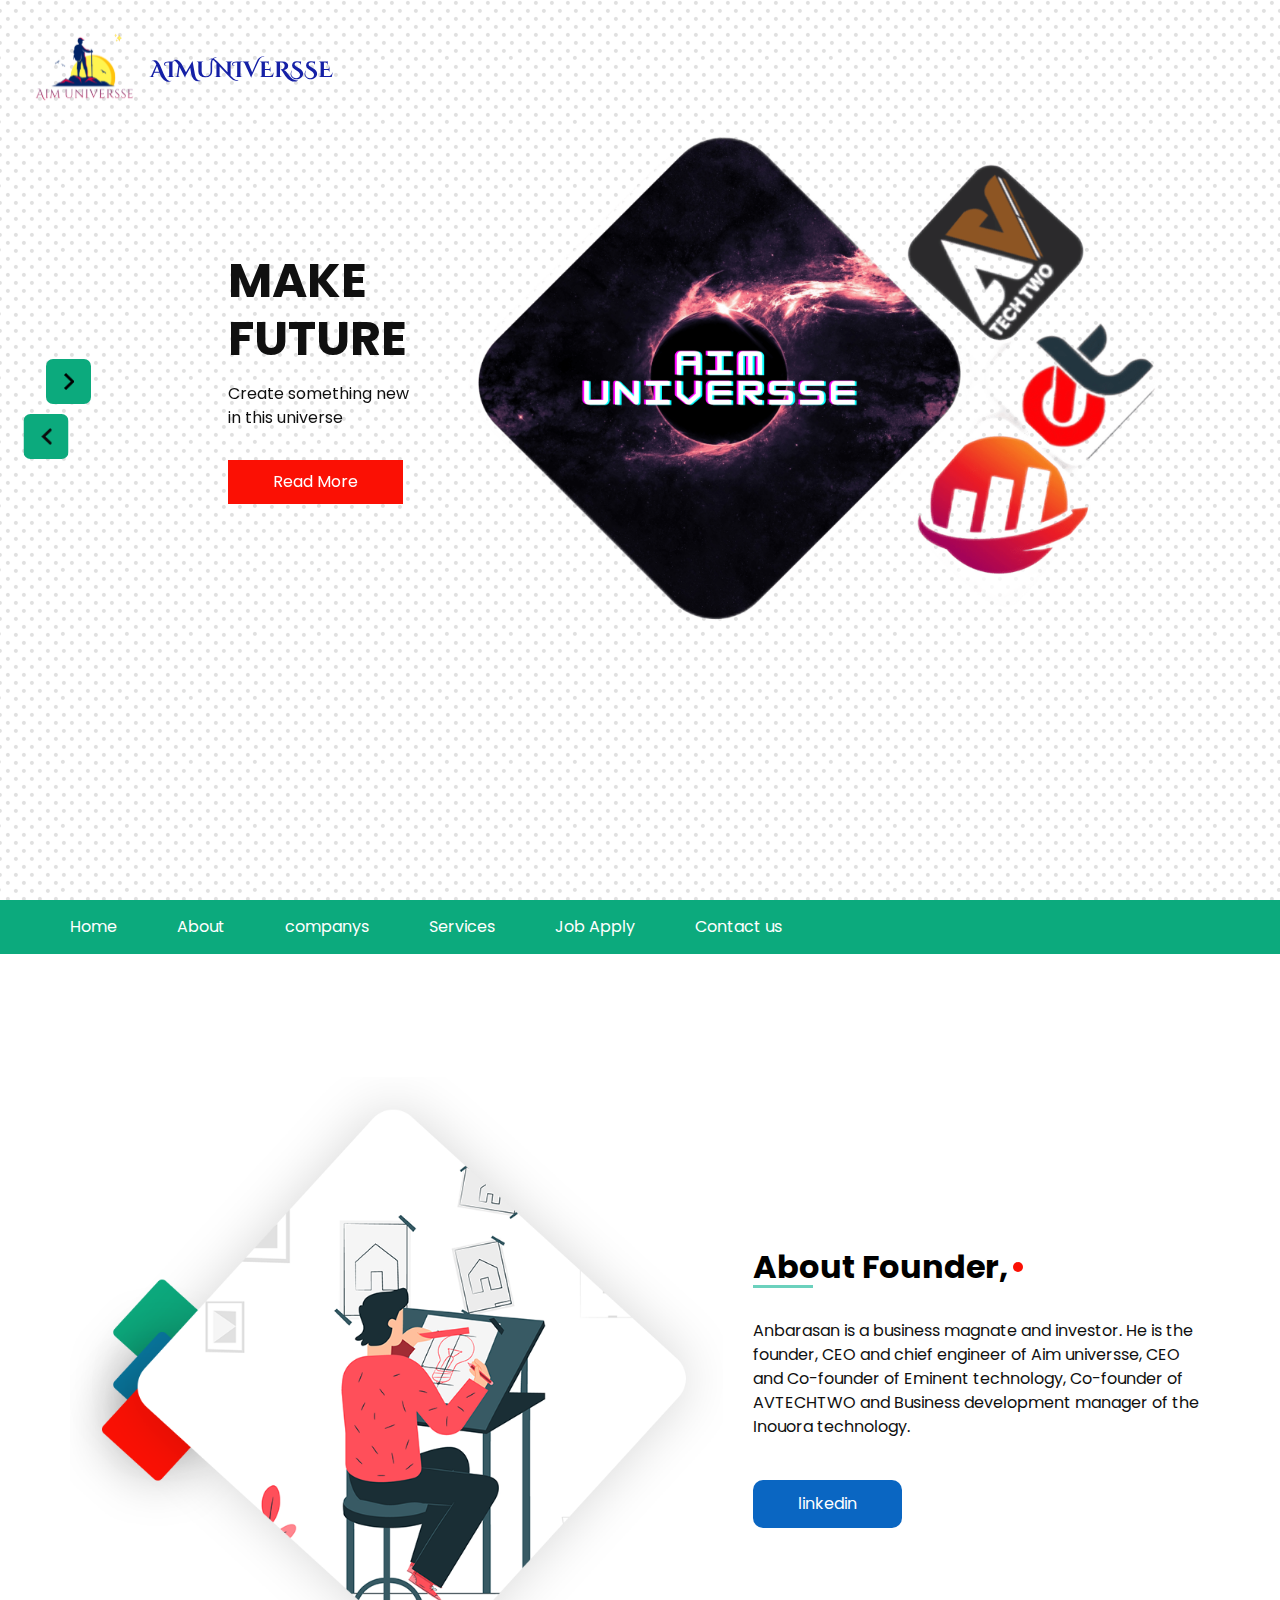
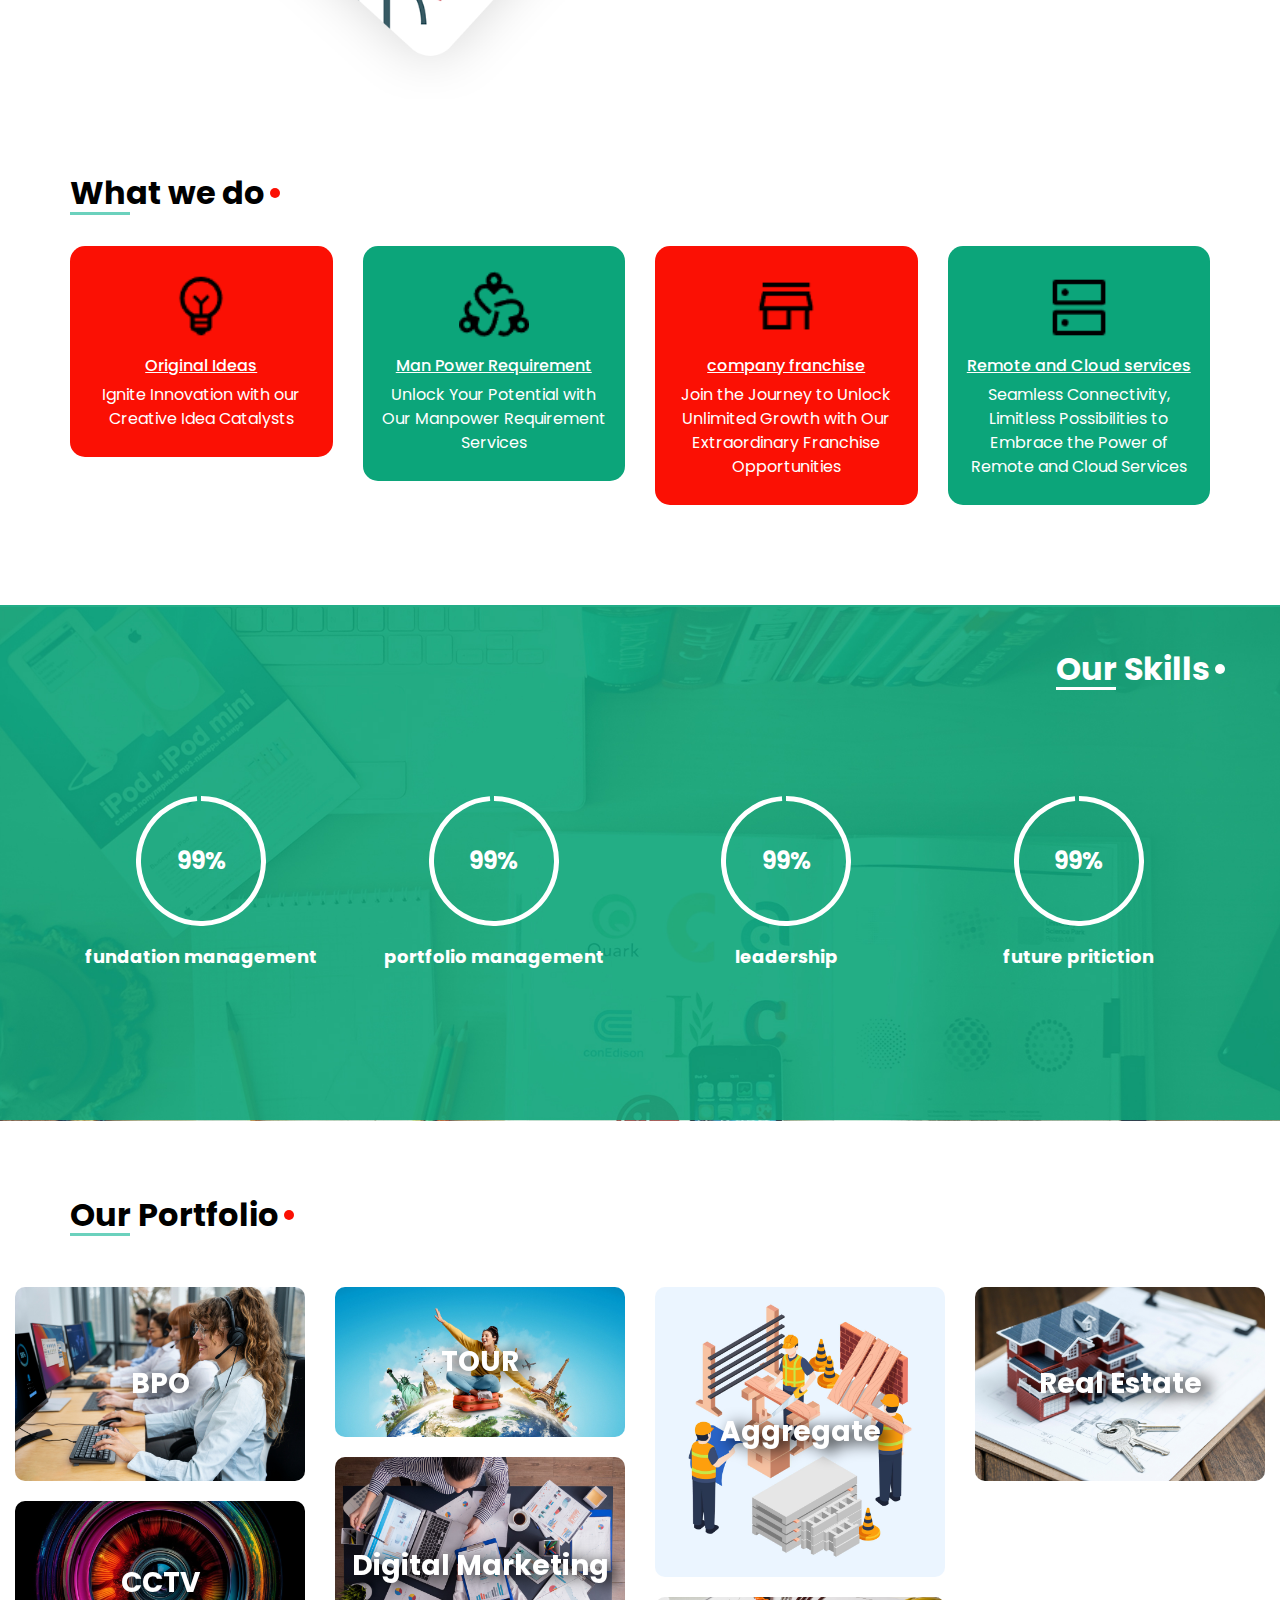
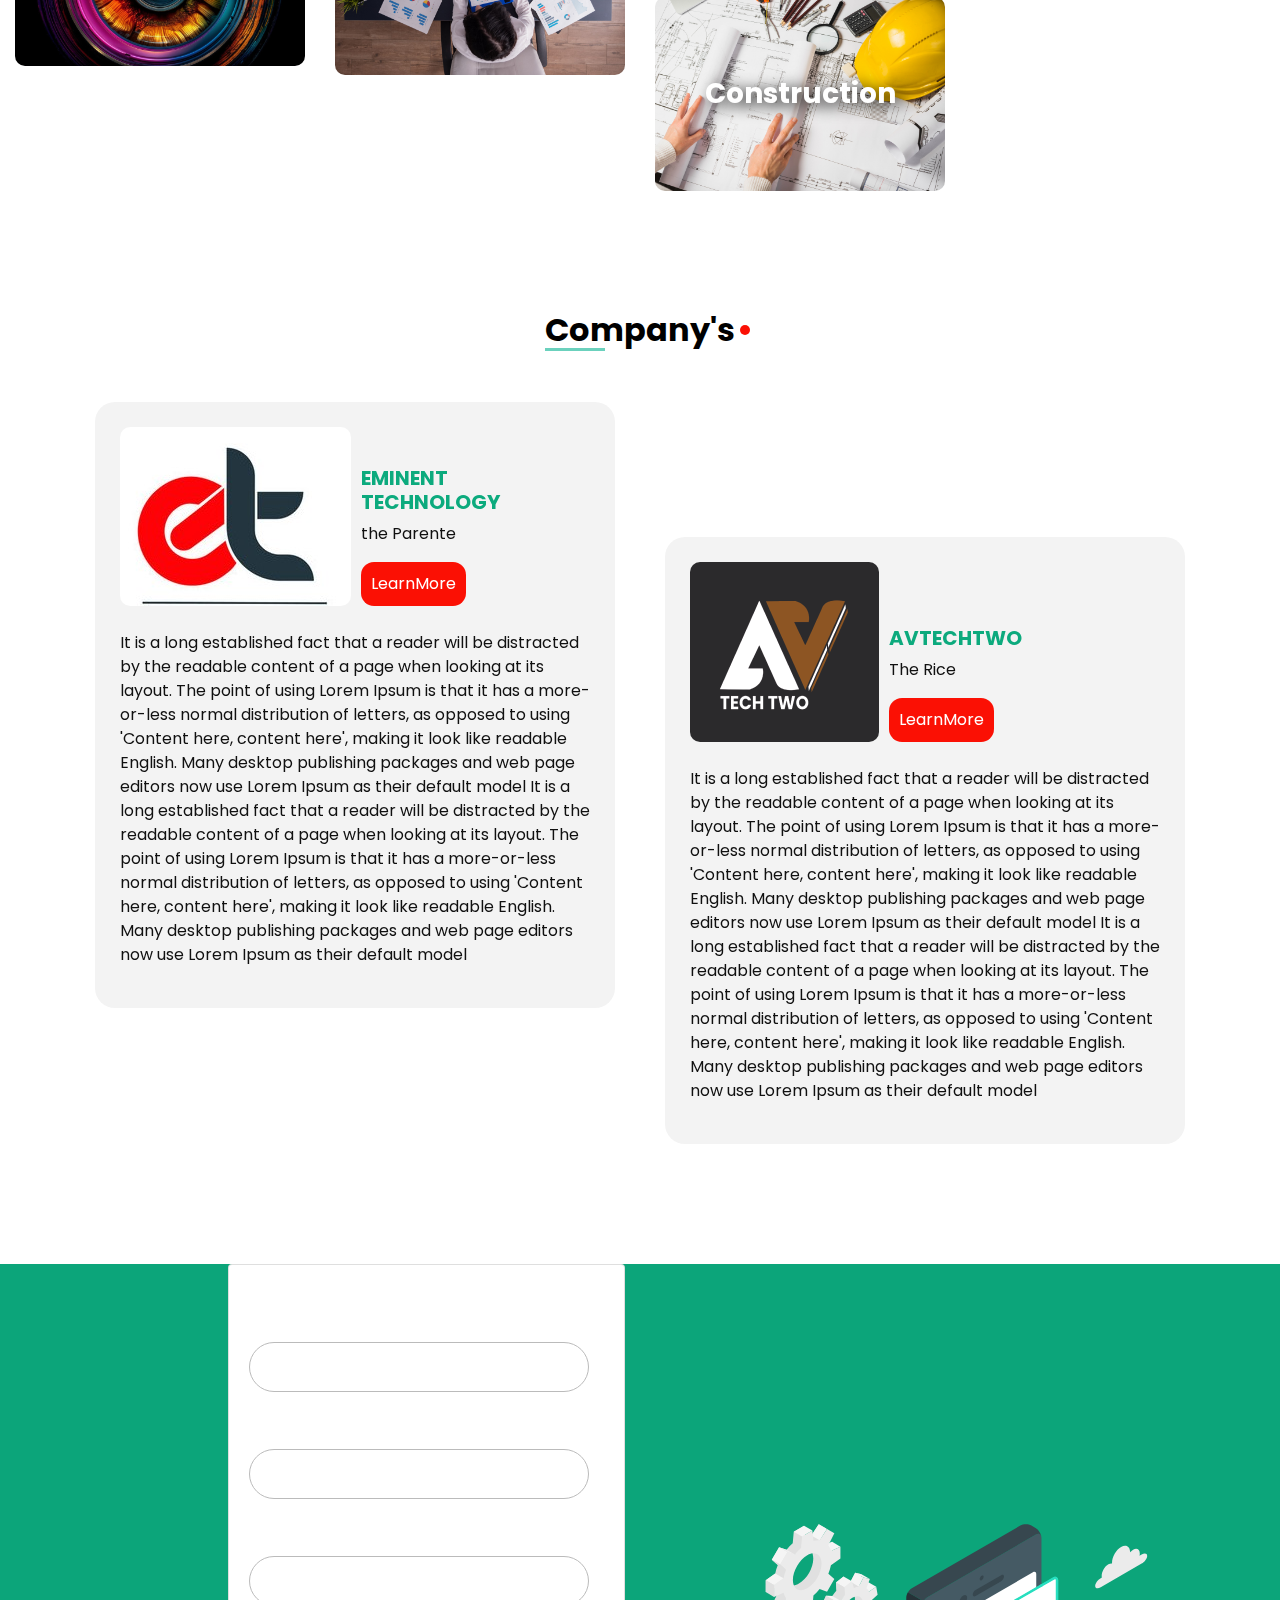
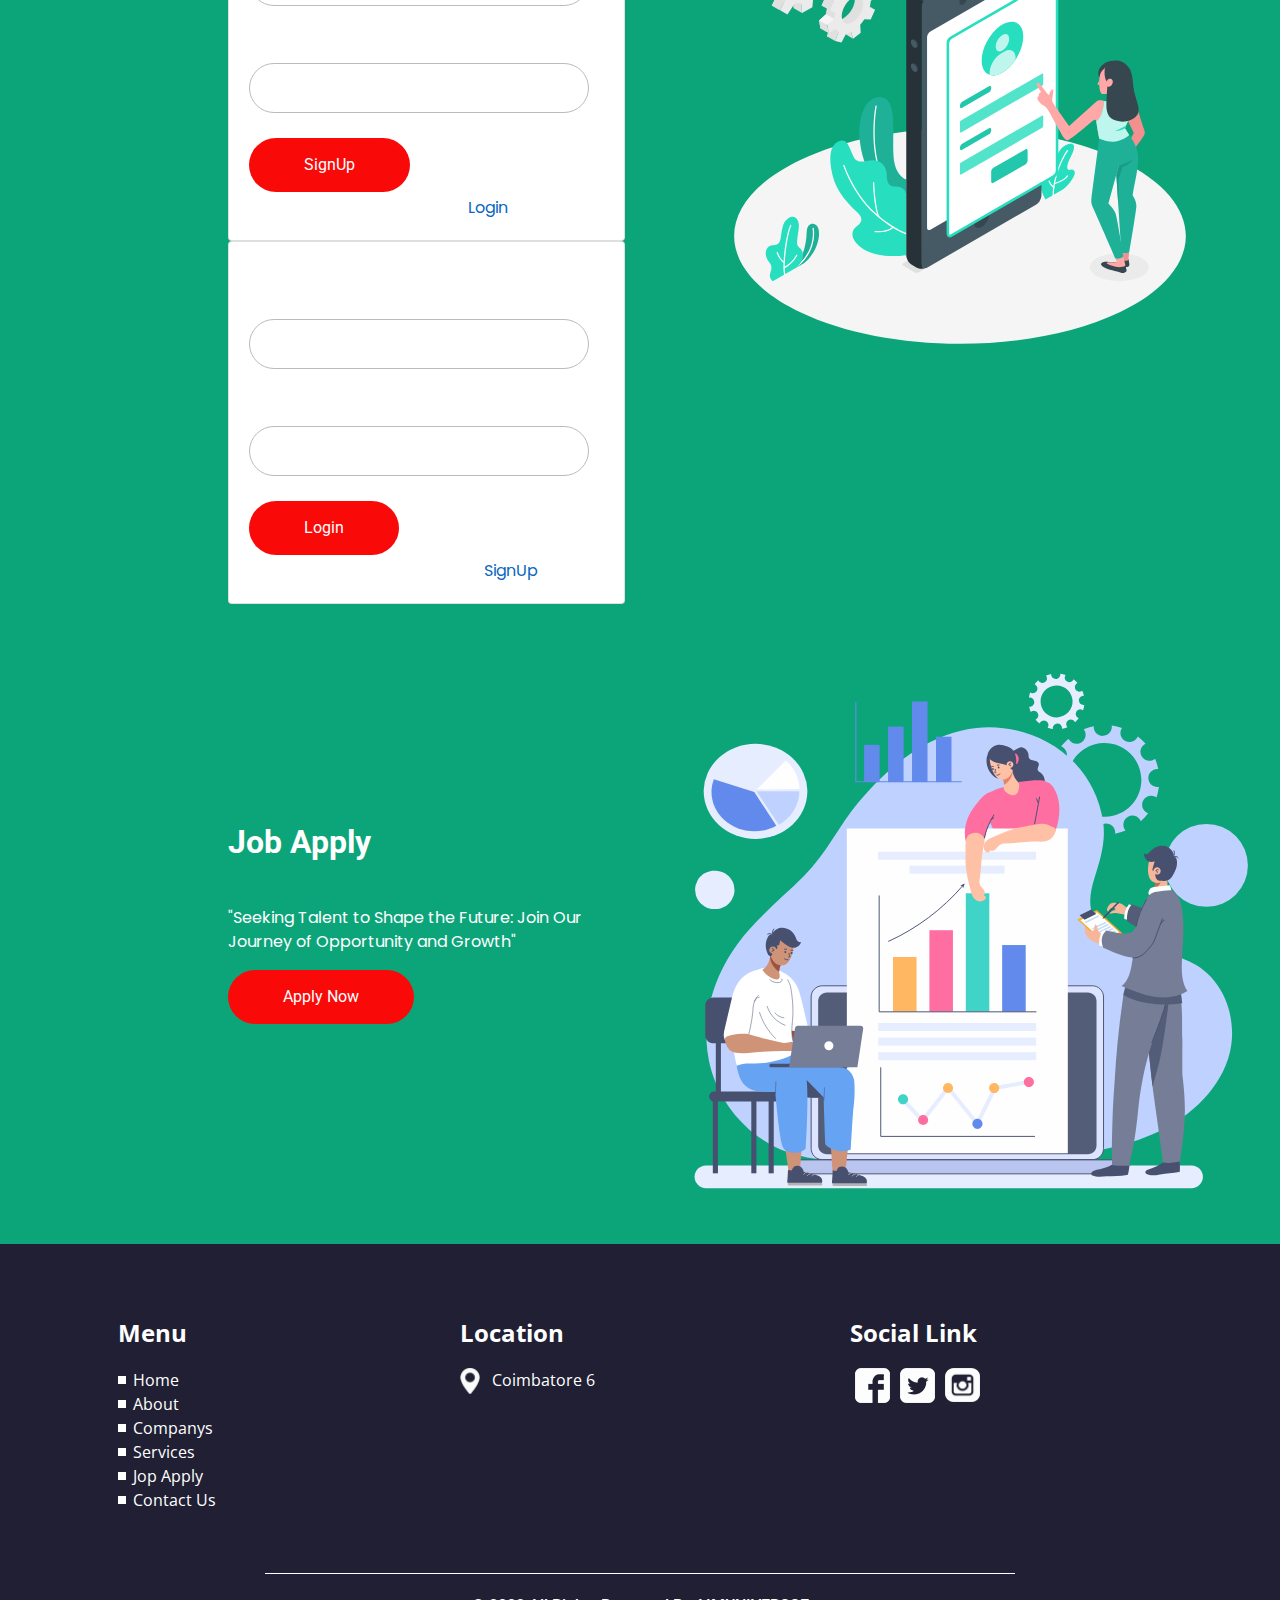
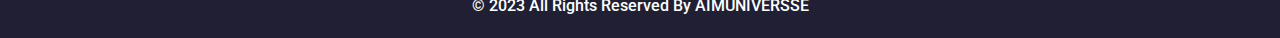
==== commit 52be6d99: "add login and register page (html) 12:47 09/12/2023" ====
--- a/index.html
+++ b/index.html
@@ -69,6 +69,9 @@
               </li>
               <li class="nav-item">
                 <a class="nav-link" href="#contact">Job Apply</a>
+              </li>
+			  <li class="nav-item">
+                <a class="nav-link" href="login.html">Agent Login</a>
               </li>
               <li class="nav-item">
                 <a class="nav-link" href="#footer">Contact us</a>
--- a/css/style.css
+++ b/css/style.css
@@ -158,7 +158,7 @@
 }
 
 .navbar-brand img {
-  width: 45px;
+  width: 75px;
 }
 
 .navbar-brand,
@@ -714,42 +714,35 @@
 }
 /*# sourceMappingURL=style.css.map */
 
-/* my styrle */
-
-
-.detail {
-  display: -webkit-box;
-  -webkit-line-clamp: 6;
-  -webkit-box-orient: vertical;
-  overflow:hidden;
-}
-/* signup_from */
-#from_1{
-  
-  position:relative;
-  color:#000000;
-  border-radius: 13px;
-  -webkit-backface-visibility: hidden; /* Safari */
-  backface-visibility: hidden;
+
+
+
+/* my style */
+
+
+.main{
+  height:100vh;
+  width: 100%;
+  display:grid;
+  place-items:center;
+  background-color: #0ca57a;
+}
+
+.main .main_child{
+  height: fit-content;
+  max-width: 700px;
+  width:100%;
  
-
-}
-#from_c{
-display: flex;
-justify-content:center;
-align-items:center;
-flex-direction: column;
-}
-#submit_button{
-  display: flex;
-justify-content:center;
-align-items:center;
-}
-
-#from_2{
-  display: none;
-  color:#000000;
-  border-radius: 13px;
-  text-align: center;
-  
-}+  padding: 30px 30px;
+  background-color: #ffffff;
+  border-radius: 10px;
+  margin: 30px 3px;
+  box-shadow: 2px 10px 10px 2px #000000;
+}
+
+
+
+.main .main_child form .form-label{
+margin: 5px 0px 5px 0px ;
+}
+ 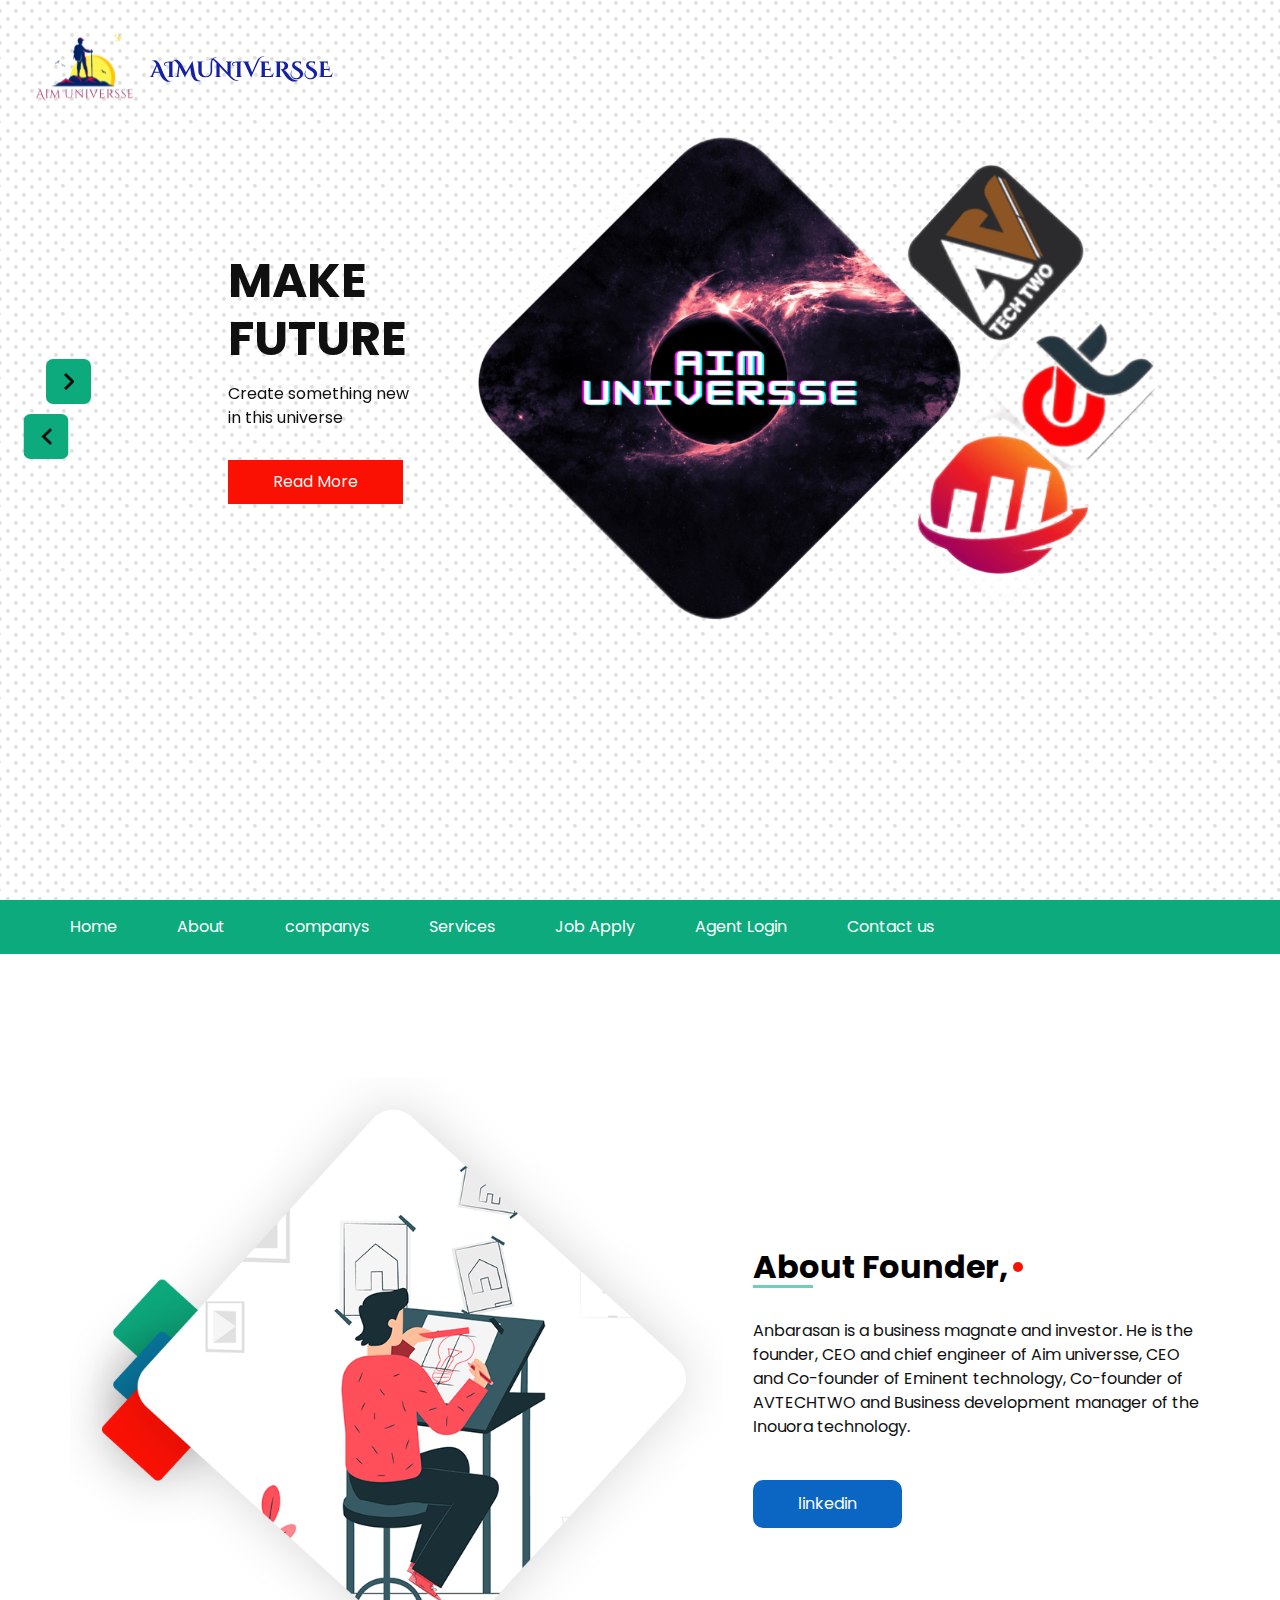
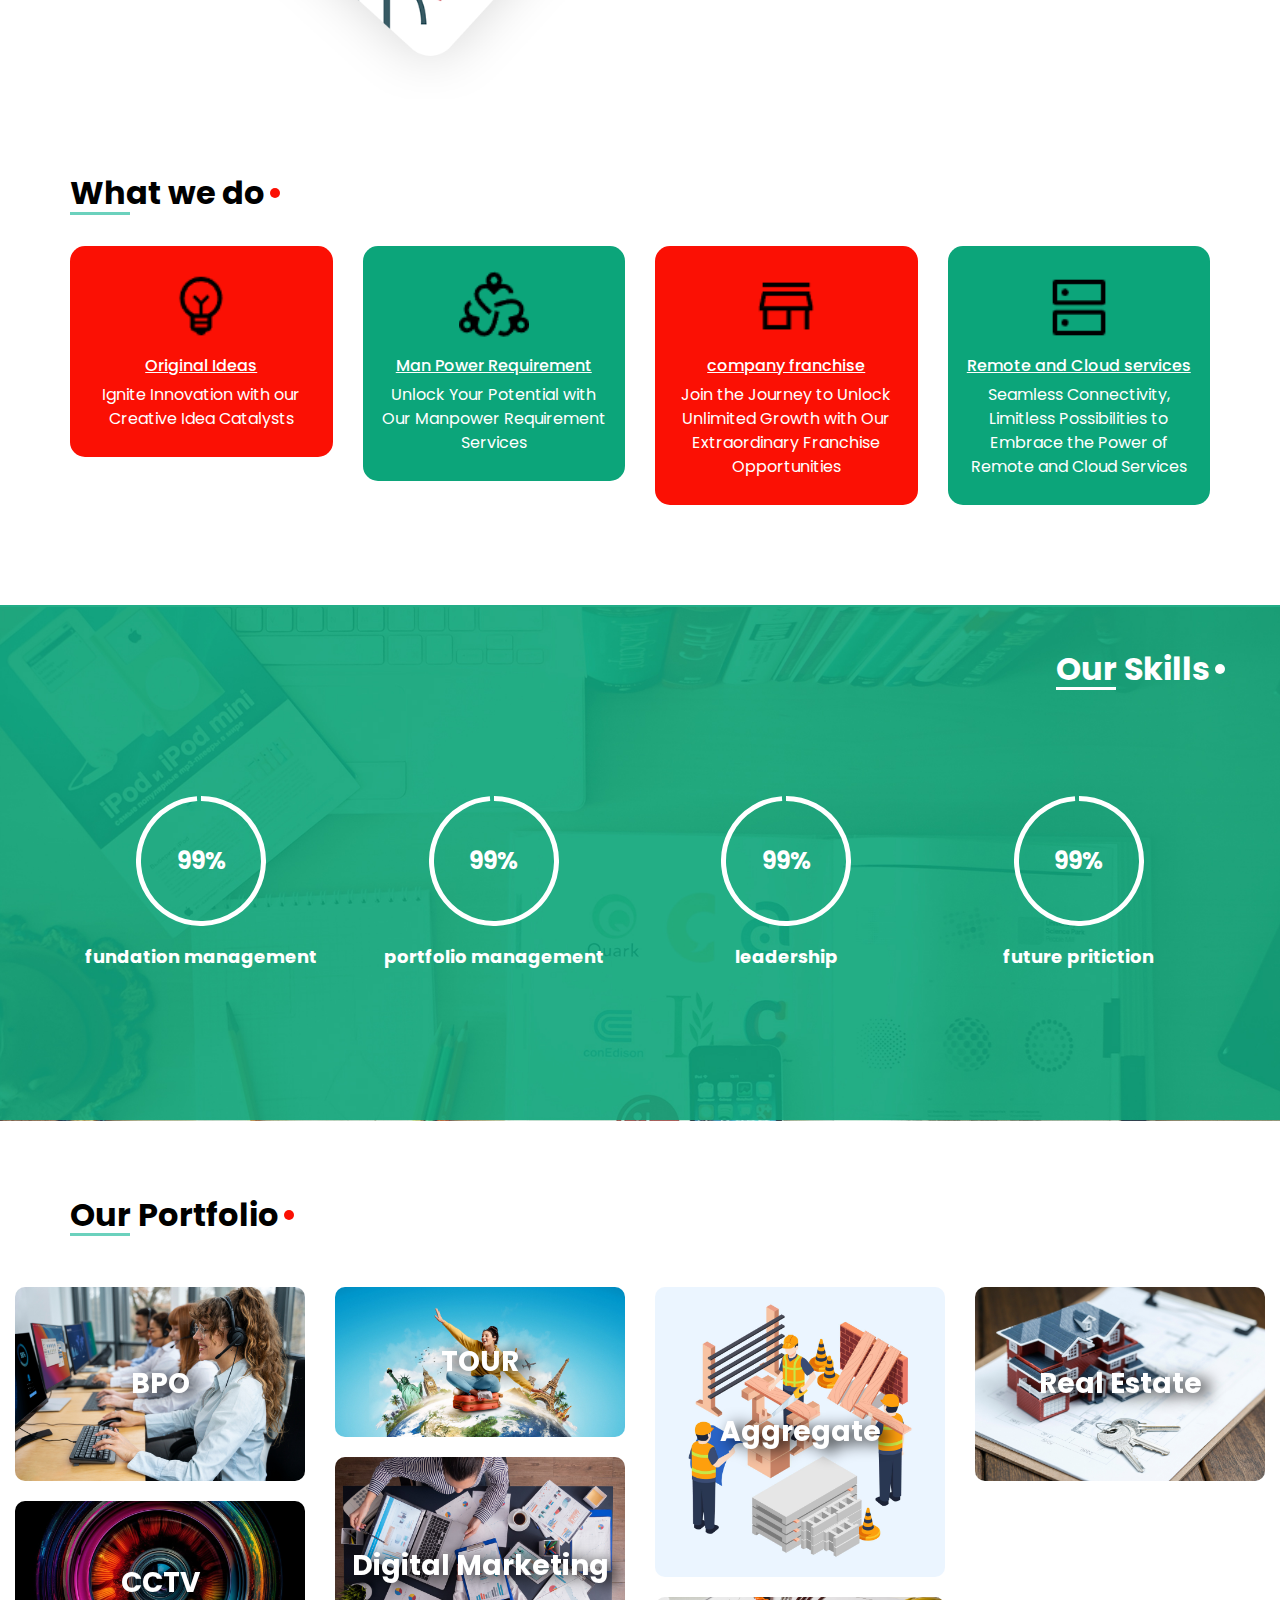
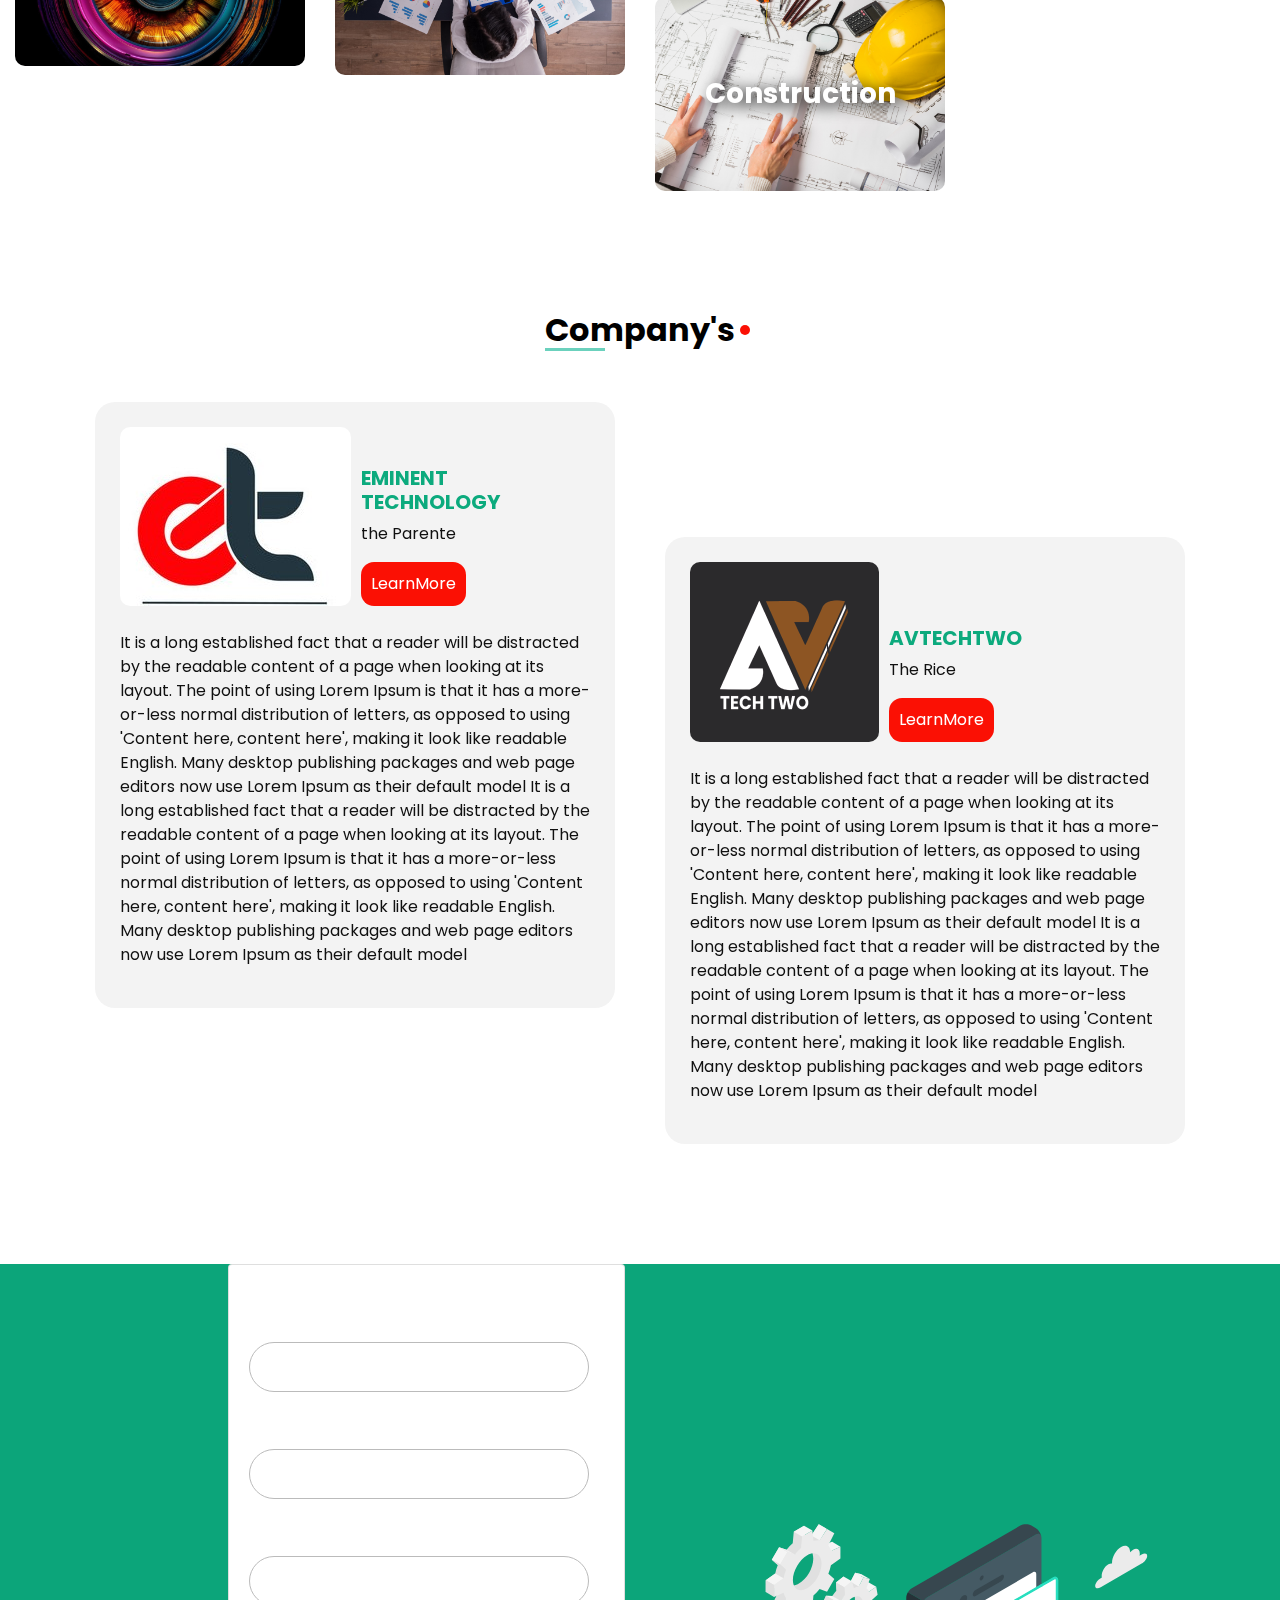
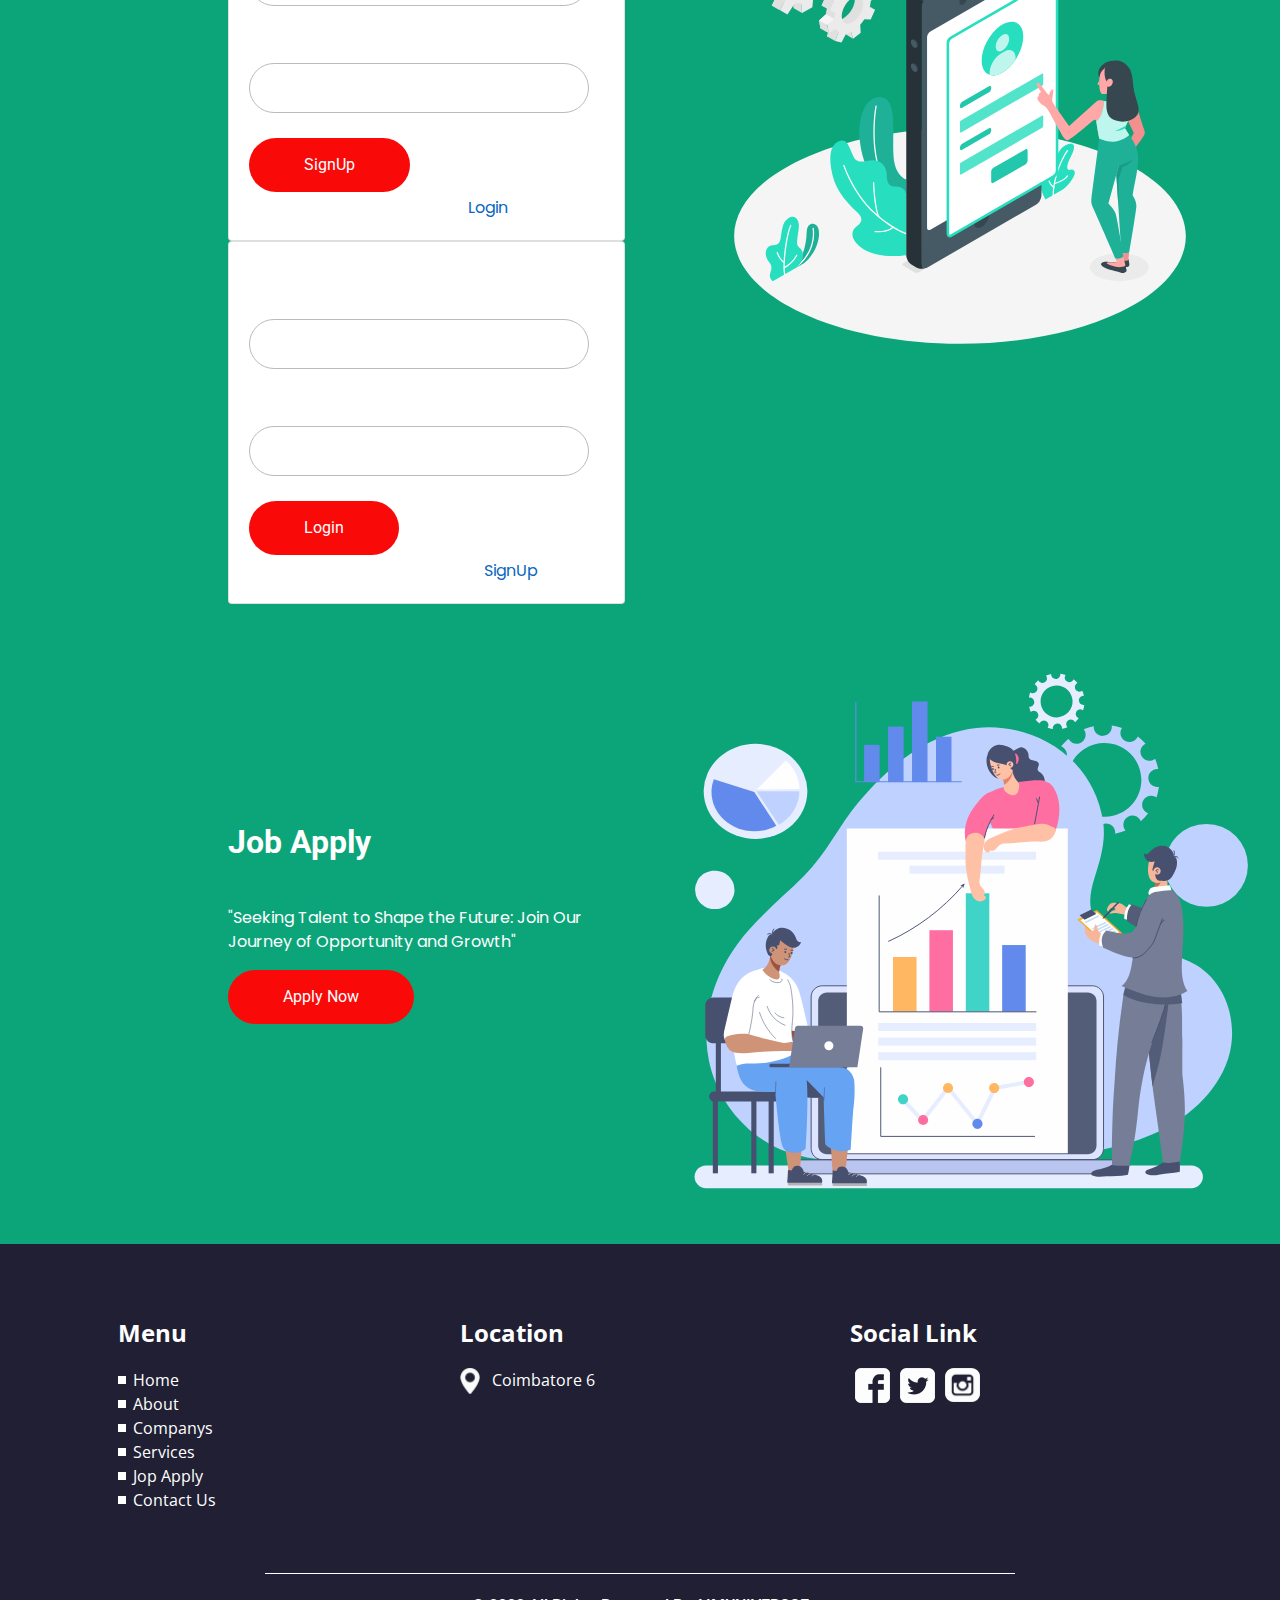
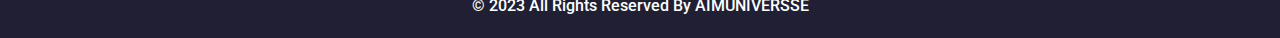
==== commit df8eee11: "done the aimunivers project" ====
--- a/index.html
+++ b/index.html
@@ -202,6 +202,9 @@
           </li>
           <li class="nav-item">
             <a class="nav-link" href="#contact">Job Apply</a>
+          </li>
+		  <li class="nav-item">
+            <a class="nav-link" href="register.php">Agent Login</a>
           </li>
           <li class="nav-item">
             <a class="nav-link" href="#footer">Contact us</a>
--- a/css/style.css
+++ b/css/style.css
@@ -719,7 +719,7 @@
 
 /* my style */
 
-
+/* login and rigister */
 .main{
   height:100vh;
   width: 100%;
@@ -745,4 +745,42 @@
 .main .main_child form .form-label{
 margin: 5px 0px 5px 0px ;
 }
- + 
+
+
+/* dashboard */
+
+
+
+.nav_section{
+  
+  width: 100%;
+  height: 100%;
+  
+  border-radius: 13px;
+  background-color: #ffffff;
+  box-shadow: #6bd1bd 10px  10px 20px;
+}
+
+.nav_section .pt-4 .d-flex{
+background-color: #0ca57a;
+padding: 10px;
+border-radius: 10px;
+color: white  ;
+font-size: 1rem;
+cursor: pointer;
+}
+
+.nav_section .pt-4 .d-flex:hover{
+  
+  background-color: #097a5a;
+  color:black;
+}
+
+.main_content{
+  width: 100%;
+  height: 100%;
+  border-radius: 13px;
+  background-color: #ffffff;
+  box-shadow: #6bd1bd 10px  10px 20px;
+}